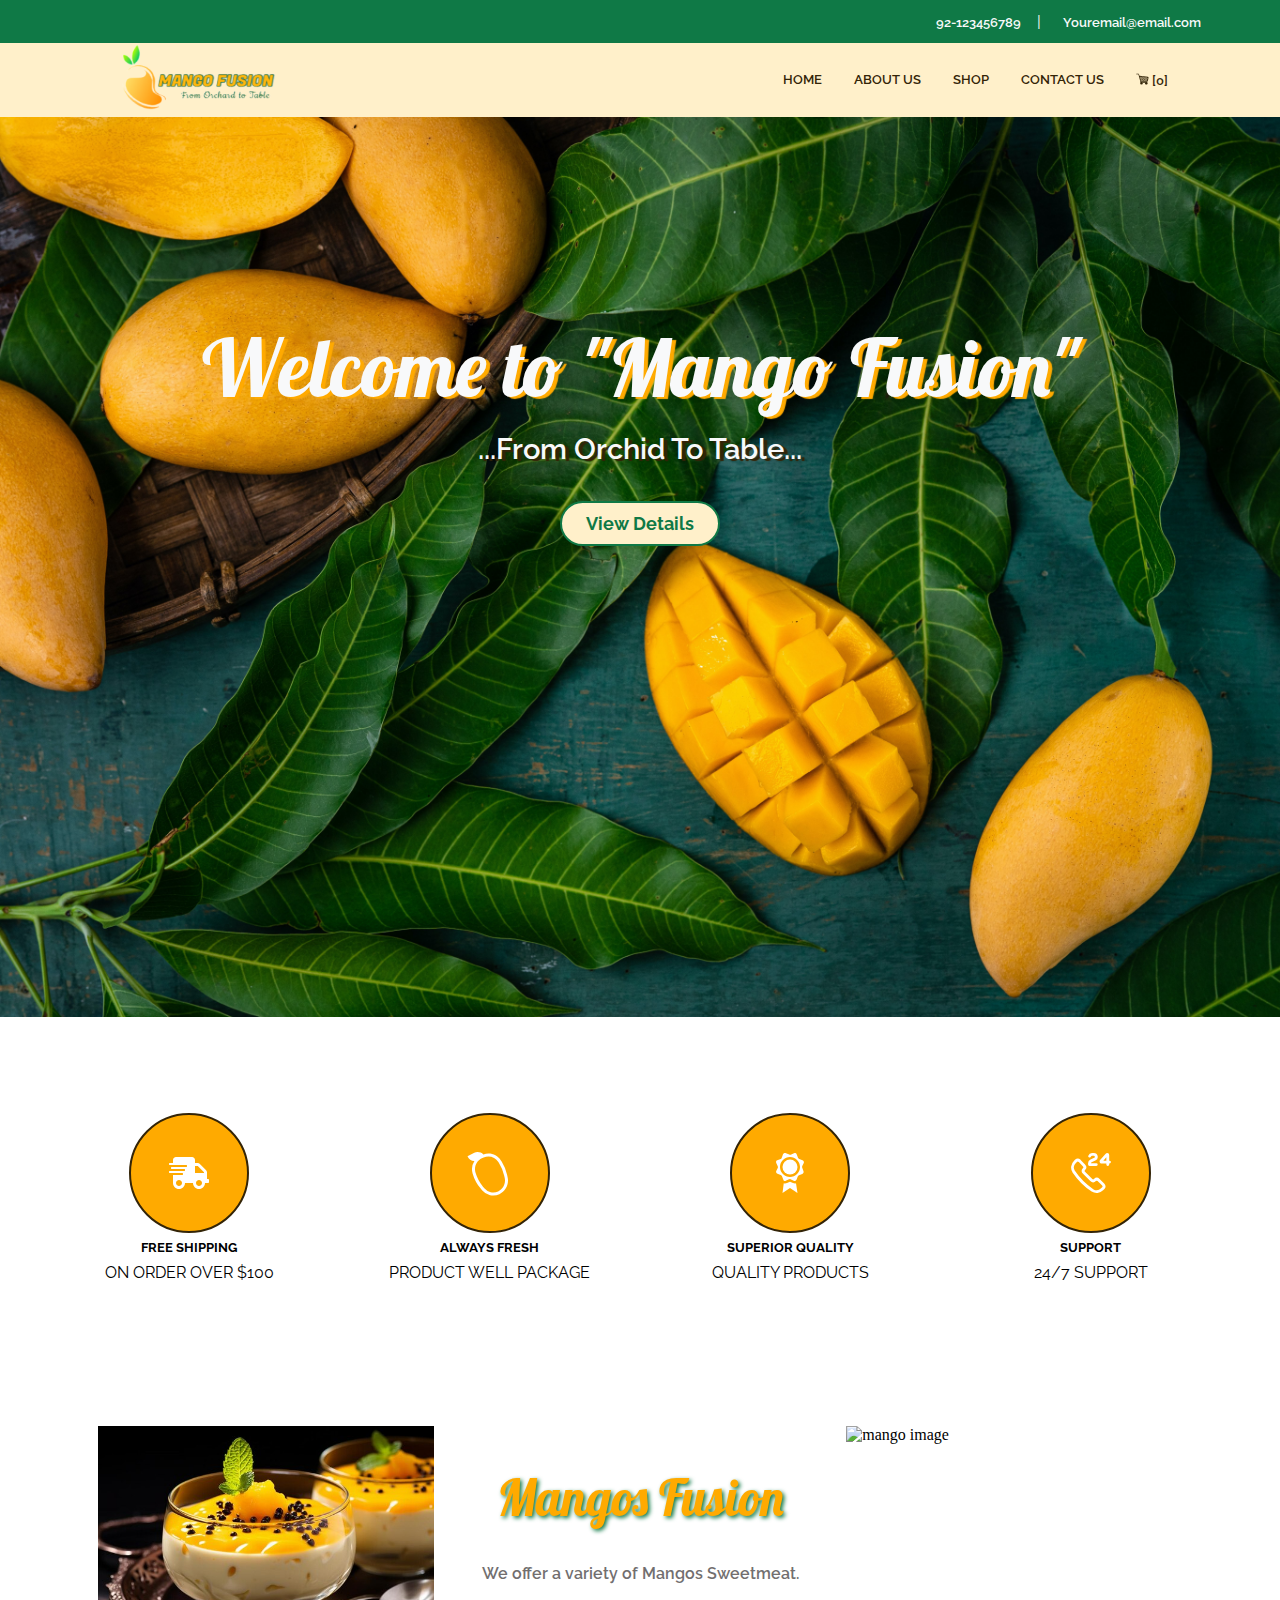
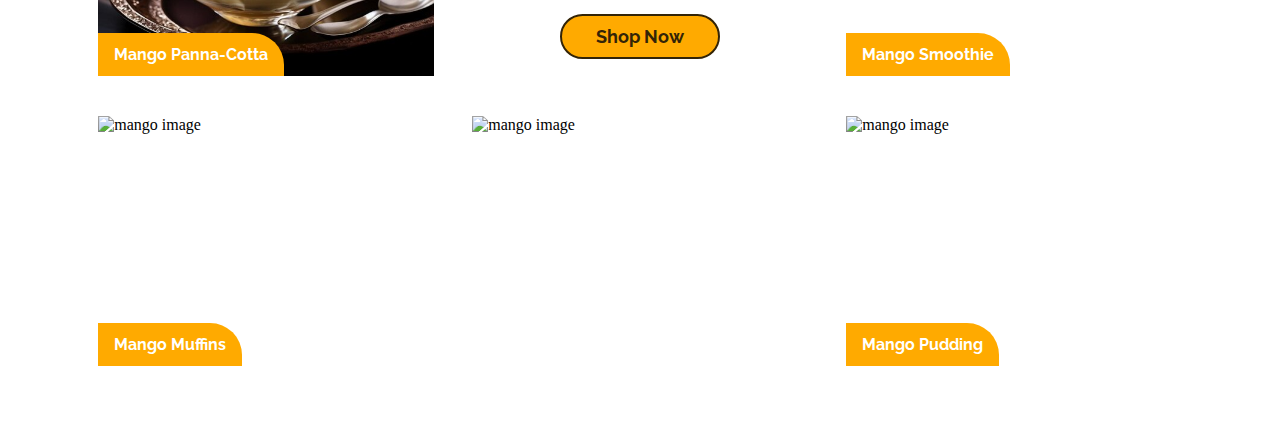
==== index.html @ b15375eb "Add files via upload" ====
<!DOCTYPE html>
<html lang="en">
<head>
  <link
      crossorigin="anonymous"
      href="https://cdnjs.cloudflare.com/ajax/libs/font-awesome/6.6.0/css/all.min.css"
      integrity="sha512-Kc323vGBEqzTmouAECnVceyQqyqdsSiqLQISBL29aUW4U/M7pSPA/gEUZQqv1cwx4OnYxTxve5UMg5GT6L4JJg=="
      referrerpolicy="no-referrer"
      rel="stylesheet"
  />
  <link href="style.css" rel="stylesheet"/>
  <link rel="shortct icon" type="logo" href="/Assets/Image/logo.png">
  <meta charset="UTF-8"/>
  <meta content="width=device-width, initial-scale=1.0" name="viewport"/>
  <title>MangoFusion</title>
</head>
<body>
<header class="topbar">
  <div class="container flex justify-between item-center">
    <div class="icon">
      <a href="#"><i class="fa-brands fa-square-facebook fa-xl" style="color: #f8f9fa"></i></a>
      <a href="#"><i class="fa-brands fa-square-instagram fa-xl" style="color: #f8f9fa"></i></a>
      <a href="#"><i class="fa-brands fa-linkedin fa-xl" style="color: #f8f9fa"></i></a>
      <a href="#"><i class="fa-brands fa-square-x-twitter fa-xl" style="color: #f8f9fa"></i></a>
    </div>
    <div class="auth flex item center">
      <div>
        <i class="fa-solid fa-phone" style="color: #f8f9fa"></i>
        <a href="#">92-123456789</a>
      </div>
      <span class="divider">|</span>
      <div>
        <i class="fa-solid fa-paper-plane" style="color: #f8f9fa"></i>
        <a href="#">Youremail@email.com</a>
      </div>
    </div>
  </div>
</header>
<nav class="navbar flex justify-between item-center">
  <div class="logo"><img height="70px" src="/Assets/Image/logo (2).png" width="200px"/></div>
  <div class="flex position-relative">
    <a class="link" href="#">HOME</a>
    <a class="link" href="#">ABOUT US</a>
    <a class="link shop-link" href="#">SHOP</a>
    <div class="dropdown">
      <ul class="dropdown-items">
        <li><a class="link" href="#">Wishlist</a></li>
        <li><a class="link" href="#">Cart</a></li>
        <li><a class="link" href="#">Single Product</a></li>
        <li><a class="link" href="#">Checkout</a></li>
      </ul>
    </div>
    <a class="link" href="#">CONTACT US</a>
    <a class="link pr-0" href="#">
      <svg height="1em" viewBox="0 0 32 32" width="1em" xmlns="http://www.w3.org/2000/svg">
        <path
            d="M29.02 11.754L8.416 9.474L7.16 4.715a.76.76 0 0 0-.727-.558H3.34a1.21 1.21 0 0 0-.963-.49a1.24 1.24 0 1 0 0 2.483c.4 0 .738-.2.965-.492h2.512l5.23 19.8a3.28 3.28 0 0 0-.89 2.242a3.29 3.29 0 0 0 3.292 3.293a3.296 3.296 0 0 0 3.297-3.293a3.2 3.2 0 0 0-.093-.743h5.533a3.3 3.3 0 0 0-.092.743c0 1.82 1.476 3.293 3.296 3.293S28.72 29.52 28.72 27.7a3.296 3.296 0 0 0-3.294-3.297c-.95 0-1.8.41-2.402 1.053h-7.136a3.28 3.28 0 0 0-2.402-1.053c-.38 0-.738.078-1.077.196l-.182-.686H26.81a2.5 2.5 0 0 0 2.39-1.96l1.575-7.798a2 2 0 0 0 .04-.414a1.995 1.995 0 0 0-1.795-1.988zm-3.592 16.24a.3.3 0 0 1-.297-.295c.003-.166.135-.298.298-.298s.295.132.297.297a.3.3 0 0 1-.297.294zm1.78-7.495l.948-.95l-.318 1.58zm-14.453-9.037L13.79 12.5l-1.29 1.29l-1.293-1.29l1.087-1.088zm4.498.498l.538.54l-1.29 1.29l-1.293-1.29l.688-.69l1.358.15zM9.63 14.076l.87-.868l1.29 1.292l-1.29 1.29l-.565-.563l-.304-1.152zm-.295-1.12l-.328-1.24l.785.785zM21.79 16.5l-1.29 1.29l-1.293-1.29l1.292-1.293zm-.583-2l1.292-1.292l1.29 1.292l-1.29 1.292zM18.5 15.79l-1.293-1.29l1.292-1.293l1.29 1.292zm-.71.71l-1.29 1.29l-1.292-1.29l1.292-1.293zm-3.29-.71l-1.293-1.29l1.292-1.293l1.29 1.292zm-.71.71l-1.29 1.29l-1.293-1.29l1.292-1.293zm-3.29.707l1.29 1.292l-.784.783l-.54-2.044l.033-.033zm.802 3.197l1.197-1.197l1.29 1.292l-1.29 1.29l-1.13-1.13zm1.906-1.905l1.29-1.293l1.293 1.292l-1.29 1.29l-1.292-1.29zm3.292.707l1.292 1.292l-1.292 1.29l-1.292-1.29zm.708-.708l1.292-1.293l1.29 1.292l-1.29 1.29zm3.29.707l1.293 1.292l-1.29 1.29l-1.292-1.292zm.71-.708l1.29-1.293l1.293 1.292l-1.29 1.29zm2-2l1.29-1.293l1.293 1.292l-1.29 1.29zm2-2l1.29-1.293L27.79 14.5l-1.29 1.292l-1.293-1.293zm-.71-.708l-1.155-1.156l2.082.23zM21.792 12.5l-1.29 1.292l-1.293-1.292l.29-.29l2.253.25zm-7.29-.71l-.152-.15l.273.03l-.12.12zm-4 .002l-.65-.65l1.17.13zm4 9.415l1.205 1.205h-2.41zm4 0l1.205 1.206h-2.412zm4 0l1.207 1.207h-2.414zm.707-.708l1.292-1.293l1.29 1.292l-1.29 1.29zm2-2l1.292-1.292l1.29 1.29l-1.29 1.293l-1.293-1.29zm3.292-.71l-1.292-1.29l1.29-1.292l.445.444l-.43 2.124l-.014.015zm.5-4.5l-.5.5l-.66-.657l1.017.112c.054.008.1.026.144.044zM13.488 27.993a.297.297 0 0 1 0-.593a.296.296 0 0 1 0 .591zm13.323-5.58h-1.517l1.207-1.207l.93.93c-.187.17-.423.29-.62.277"
            fill="currentColor"
        />
      </svg>
      [0]</a
    >
  </div>
</nav>
<div class="img-container">
  <div class="inner-container">
    <h1>Welcome to "Mango Fusion"</h1>
    <h2>...From Orchid To Table...</h2>
    <a class="btn" href="#">View Details</a>
  </div>
</div>
<div class="container">
  <div class="specialities">
    <div class="speciality">
      <div class="round">
        <svg height="32" viewBox="0 0 640 512" width="40" xmlns="http://www.w3.org/2000/svg">
          <path
              d="M624 352h-16V243.9c0-12.7-5.1-24.9-14.1-33.9L494 110.1c-9-9-21.2-14.1-33.9-14.1H416V48c0-26.5-21.5-48-48-48H112C85.5 0 64 21.5 64 48v48H8c-4.4 0-8 3.6-8 8v16c0 4.4 3.6 8 8 8h272c4.4 0 8 3.6 8 8v16c0 4.4-3.6 8-8 8H40c-4.4 0-8 3.6-8 8v16c0 4.4 3.6 8 8 8h208c4.4 0 8 3.6 8 8v16c0 4.4-3.6 8-8 8H8c-4.4 0-8 3.6-8 8v16c0 4.4 3.6 8 8 8h208c4.4 0 8 3.6 8 8v16c0 4.4-3.6 8-8 8H64v128c0 53 43 96 96 96s96-43 96-96h128c0 53 43 96 96 96s96-43 96-96h48c8.8 0 16-7.2 16-16v-32c0-8.8-7.2-16-16-16M160 464c-26.5 0-48-21.5-48-48s21.5-48 48-48s48 21.5 48 48s-21.5 48-48 48m320 0c-26.5 0-48-21.5-48-48s21.5-48 48-48s48 21.5 48 48s-21.5 48-48 48m80-208H416V144h44.1l99.9 99.9z"
              fill="white"
          />
        </svg>
      </div>
      <h5>FREE SHIPPING</h5>
      <p>ON ORDER OVER $100</p>
    </div>
    <div class="speciality">
      <div class="round">
        <svg height="48" viewBox="0 0 32 32" width="48" xmlns="http://www.w3.org/2000/svg">
          <path
              d="M1 4.788L5.535 2.49c1.786-.92 4.497-.516 6.064 1.12c4.308-1.602 9.18.026 11.666 3.996l.002.003l.494.777a28 28 0 0 1 3.66 8.964v.002l.348 1.579c.994 4.57-1.295 9.236-5.523 11.176A9.74 9.74 0 0 1 10.68 27.48l-.002-.003l-.883-1.064l-.001-.002a27.95 27.95 0 0 1-5.398-10.148v-.002A10.05 10.05 0 0 1 5.62 7.998C3.703 8.072 1.841 6.87 1 4.788m10.76.92l-1.17.533c-3.544 1.625-5.37 5.662-4.272 9.465a25.95 25.95 0 0 0 5.012 9.424l.003.003l.883 1.065l.001.001a7.74 7.74 0 0 0 9.193 2.09h.002c3.358-1.54 5.2-5.263 4.403-8.932v-.001l-.347-1.577v-.003a26 26 0 0 0-3.399-8.323l-.001-.002l-.497-.782c-2.085-3.333-6.266-4.587-9.811-2.962"
              fill="white"
          />
        </svg>
      </div>
      <h5>ALWAYS FRESH</h5>
      <p>PRODUCT WELL PACKAGE</p>
    </div>
    <div class="speciality">
      <div class="round">
        <svg height="40" viewBox="0 0 16 16" width="40" xmlns="http://www.w3.org/2000/svg">
          <path
              d="M10 12.2c-.3 0-.5-.1-.8-.2L8 11.5l-1.2.5c-.2.1-.5.2-.8.2c-.2 0-.3 0-.5-.1L5 16l3-2l3 2l-.6-3.9c-.1.1-.3.1-.4.1m2.9-6.3c-.1-.2-.1-.5 0-.7l.6-1.2c.2-.4 0-.9-.5-1.1l-1.3-.5c-.2-.1-.4-.3-.5-.5L10.7.6c-.1-.4-.4-.6-.7-.6c-.1 0-.3 0-.4.1L8.3.7H8c-.1 0-.2 0-.3-.1L6.4.1C6.3 0 6.1 0 6 0c-.3 0-.6.2-.8.5l-.5 1.4c0 .2-.2.4-.4.5l-1.4.5c-.4.1-.6.6-.4 1.1l.6 1.3c.1.2.1.5 0 .7l-.6 1.2c-.2.4 0 .9.5 1.1l1.3.5c.2.1.4.3.5.5l.5 1.3c.1.4.4.6.7.6c.1 0 .2 0 .3-.1l1.3-.6c.1 0 .2-.1.3-.1s.2 0 .3.1l1.3.6c.1.1.2.1.3.1c.3 0 .6-.2.8-.5l.5-1.3c.1-.2.3-.4.5-.5l1.3-.5c.4-.2.7-.7.5-1.1zM8 9.6c-2.2 0-4-1.8-4-4s1.8-4 4-4s4 1.8 4 4s-1.8 4-4 4"
              fill="white"
          />
          <path d="M11 5.6a3 3 0 1 1-6 0a3 3 0 0 1 6 0" fill="white"/>
        </svg>
      </div>
      <h5>SUPERIOR QUALITY</h5>
      <p>QUALITY PRODUCTS</p>
    </div>
    <div class="speciality">
      <div class="round">
        <svg height="40" viewBox="0 0 14 14" width="40" xmlns="http://www.w3.org/2000/svg">
          <path
              d="M7.506 13.065a2.7 2.7 0 0 0 3.37-.36l.38-.38a.91.91 0 0 0 0-1.28l-1.6-1.59a.9.9 0 0 0-1.27 0v0a.91.91 0 0 1-1.28 0l-2.55-2.55a.91.91 0 0 1 0-1.28v0a.9.9 0 0 0 0-1.27l-1.54-1.6a.91.91 0 0 0-1.28 0l-.38.38a2.7 2.7 0 0 0-.41 3.37a24.2 24.2 0 0 0 6.56 6.56m5.959-9.893h-2.748a.215.215 0 0 1-.215-.216v0a.22.22 0 0 1 .053-.142l1.96-2.24a.2.2 0 0 1 .154-.07v0c.112 0 .203.092.203.204v3.353M8.85 4.06H6.48v-.505a.89.89 0 0 1 .533-.814l1.32-.577a.866.866 0 0 0-.348-1.66h-.616a.89.89 0 0 0-.838.593"
              fill="none"
              stroke="white"
              stroke-linecap="round"
              stroke-linejoin="round"
          />
        </svg>
      </div>
      <h5>SUPPORT</h5>
      <p>24/7 SUPPORT</p>
    </div>
  </div>
  <div class="mangos">
    <div class="mango">
      <div class="mango-image-container">
        <img alt="mango image" class="mango-image" src="./Assets/Image/Mango Creamy-Panna-Cotta.jpg">
        <div class="mango-title">
          Mango Panna-Cotta
        </div>
      </div>
    </div>
    <div class="mango">
      <div class="mango-image-container text-center pt-4">
        <p class="text-yellow text-large">Mangos Fusion</p>
        <p class="tag-line">We offer a variety of Mangos Sweetmeat.</p>
        <button class="shop-now-button">
          Shop Now
        </button>
      </div>
    </div>
    <div class="mango">
      <div class="mango-image-container">
        <img alt="mango image" class="mango-image" src="./assets/Image/Mango Smoothie.jpg">
        <div class="mango-title">
          Mango Smoothie
        </div>
      </div>
    </div>
    <div class="mango">
      <div class="mango-image-container">
        <img alt="mango image" class="mango-image" src="./assets/Image/Mango Muffins.jpg">
        <div class="mango-title">
          Mango Muffins
        </div>
      </div>
    </div>
    <div class="mango">
      <div class="mango-image-container">
        <img alt="mango image" class="mango-image" src="./assets/Image/Mango Basket.png">
      </div>
    </div>
    <div class="mango">
      <div class="mango-image-container">
        <img alt="mango image" class="mango-image" src="./assets/Image/Mango Pudding.jpg">
        <div class="mango-title">
          Mango Pudding
        </div>
      </div>
    </div>
  </div>
</div>
</body>
</html>
---- style.css ----
/* Font */
@font-face {
    font-family: "Lobster-Regular";
    src: url(/Assets/Font/Lobster/Lobster-Regular.ttf);
  }
  @font-face {
    font-family: "Raleway-Italic-VariableFont_wght";
    src: url(/Assets/Font/Raleway/Raleway-Italic-VariableFont_wght.ttf);
  }
  @font-face {
    font-family: "Raleway-VariableFont_wght";
    src: url(/Assets/Font/Raleway/Raleway-VariableFont_wght.ttf);
  }
  /* Color */
  :root {
    --primary-color: #fff0ca;
    --secondary-color: #0f7946;
    --tertiary-color: #f8f9fa;
    --quaternary-color: #1a2526;
  }
  
  /* Reset */
  * {
    padding: 0;
    margin: 0;
    box-sizing: border-box;
  }
  
  .container {
    width: 100%;
    padding: 0 15px;
    margin: 0 auto;
  }
  
  /* Media Quieries */
  @media (min-width: 570px) {
    .container {
      max-width: 540px;
    }
  }
  @media (min-width: 768px) {
    .container {
      max-width: 720px;
    }
  }
  @media (min-width: 992px) {
    .container {
      max-width: 960px;
    }
  }
  @media (min-width: 1200px) {
    .container {
      max-width: 1152px;
    }
  }
  body {
    -webkit-font-smoothing: antialiased;
    overflow-x: hidden;
  }
  
  header.topbar {
    background-color: var(--secondary-color);
    color: #f8f9fa;
    font-family: "Raleway-VariableFont_wght";
    padding: 0.75rem 0;
  }
  
  header.topbar .auth .divider {
    padding: 0 1rem;
  }
  
  header.topbar .auth > div a {
    color: #f8f9fa;
    text-decoration: none;
    font-weight: 600;
    font-size: small;
    justify-content: space-between;
  }
  
  header.topbar .auth > div i {
    margin-right: 0.38rem;
  }
  
  header.topbar .icon a {
    margin-right: 0.5rem;
  }
  
  .flex {
    display: flex;
  }
  
  .justify-between {
    justify-content: space-between;
  }
  
  .item-center {
    align-items: center;
  }
  
  .pr-0 {
    padding-right: 0 !important;
  }
  
  .navbar {
    background-color: var(--primary-color);
    font-family: "Raleway-VariableFont_wght";
    font-weight: 600;
    padding: 0 7rem 0 5.7rem;
  }
  
  .navbar .link {
    color: #332407;
    text-decoration: none;
    padding: 0.5rem 1rem;
    font-size: small;
    transition: color 0.3s ease;
  }
  
  .link:hover {
    color: #ffaa00;
  }
  
  .logo img {
    object-fit: cover;
  }
  
  .position-relative {
    position: relative;
  }
  
  .dropdown {
    background-color: #f8f9fa;
    max-width: max-content;
    position: absolute;
    right: 150px;
    top: 30px;
    box-shadow: 0 0 10px rgba(0, 0, 0, 0.1254901961);
    display: none;
    list-style: none;
    padding: 0;
    margin: 0;
    z-index: 1000;
  }
  
  .shop-link:hover ~ .dropdown {
    display: block;
  }
  
  .dropdown-items {
    background-color: #f8f9fa;
    box-shadow: 0 0 10px rgba(0, 0, 0, 0.1254901961);
    border-radius: 5px;
    list-style: none;
  }
  
  .dropdown-items a {
    padding: 5px 10px;
    display: block;
    text-decoration: none;
    color: #333;
  }
  
  .dropdown-items a:hover {
    background-color: #0f7946;
    color: #f8f9fa;
  }
  
  .shop-link:focus ~ .dropdown {
    display: block;
  }
  
  .img-container {
    background-image: url("/Assets/Image/back ground.jpg");
    min-height: 100vh;
    background-size: cover;
    background-position: center;
    background-repeat: no-repeat;
    position: relative;
  }
  
  .inner-container {
    text-align: center;
    position: absolute;
    width: 100%;
    color: #f8f9fa;
    height: auto;
    margin-top: 200px;
  }
  
  h1 {
    font-family: "Lobster-Regular";
    font-size: 5rem;
    font-weight: 400;
    text-shadow: 4px 2px 1px #ffaa00;
  }
  
  h2 {
    margin: top -17px;
    font-family: "Raleway-VariableFont_wght";
    font-size: 1.8em;
    text-align: center;
    font-weight: 600;
    line-height: 4rem;
    text-shadow: 4px 2px 1px #332407;
  }
  
  .btn {
    margin-top: 20px;
    font-size: 1.3em;
    font-family: "Raleway-VariableFont_wght";
    border-radius: 50px;
    border: 2px solid #0f7946;
    display: block;
    margin: 20px auto;
    align-items: center;
    background-color: var(--primary-color);
    color: #0f7946;
    width: 160px;
    padding: 10px 20px;
    text-align: center;
    font-family: "Raleway-VariableFont_wght";
    font-size: 1.1em;
    outline: none;
    font-weight: bold;
    text-decoration: none;
    transition: background-color 0.3s ease;
  }
  
  .btn:hover {
    background-color: #ffaa00;
    border: 2px solid #332407;
    color: #332407;
    transition: background-color 0.3s ease-in, color 0.3s ease-in;
  }
  
  .specialities {
    font-family: "Raleway-VariableFont_wght";
    display: flex;
    justify-content: space-between;
    align-items: center;
    margin:0 0 0 0 ;
    padding: 6rem 0 4rem 0;
    gap: 3rem;
    flex-wrap: wrap;
  }
  
  .round {
    width: 120px;
    height: 120px;
    border: 2px solid #332407;
    border-radius: 50%;
    background-color: #ffaa00;
    display: flex;
    justify-content: center;
    align-items: center;
  }
  
  .round:hover {
    background-color: #0f7946;
    border: 2px solid #332407;
    transition: background-color 0.3s ease;
  }
  
  .speciality {
    justify-content: center;
    display: flex;
    flex-direction: column;
    align-items: center;
    width: 220px;
  }
  
  h5 {
    line-height: 30px;
  }
  
  .text-yellow {
    color: #ffaa00;
  }
  
  .pt-4 {
    padding-top: 2rem;
  }
  
  .text-center {
    text-align: center;
  }
  
  .mangos {
    display: flex;
    margin-top: 5rem;
    margin-bottom: 5rem;
    flex-wrap: wrap;
    row-gap: 2.5rem;
  }

  .mangos .mango {
    flex: 0 0 auto;
    width: 33.33333333%;
    padding: 0 1.2rem;
  }

  @media screen and (max-width: 992px) {
    .mangos .mango {
      width: 50%;
    }
  }

  @media screen and (max-width: 576px) {
    .mangos .mango {
      width: 100%;
      padding: 0;
    }
  }

  .mangos .mango .mango-image-container {
    position: relative;
    height: 250px;
  }

  .mangos .mango .mango-image-container .text-large {
    font-family:"Lobster-Regular";
    font-size: 50px;
    text-shadow: 2px 2px 4px #0f7946;
    line-height: 80px;
    font-weight: 500;
  }

  .mangos .mango .mango-image-container .tag-line {
    font-family: "Raleway-VariableFont_wght";
    font-size: 1em;
    font-weight:600;
    line-height: 40px;
    color: #726f6f;
    margin-top: 1rem;
    margin-bottom: 1rem;
  }

  .mangos .mango .mango-image-container .shop-now-button {
    margin-top: 20px;
    font-size: 1.3em;
    font-family: "Raleway-VariableFont_wght";
    border-radius: 50px;
    border: 2px solid #332407;
    display: block;
    margin: 20px auto;
    align-items: center;
    background-color:#ffaa00;
    color: #332407;
    width: 160px;
    padding: 10px 20px;
    text-align: center;
    font-family: "Raleway-VariableFont_wght";
    font-size: 1.1em;
    outline: none;
    font-weight: bold;
    text-decoration: none;
    transition: background-color 0.3s ease;
  }

  .mangos .mango .mango-image-container .shop-now-button:hover {
    background-color:#0f7946;
    border: 2px solid #ffaa00;
    color: #ffaa00;
    transition: background-color 0.3s ease-in, color 0.3s ease-in;
  }

  .mangos .mango .mango-image-container .mango-image {
    width: 100%;
    height: 100%;
    object-fit: cover;
  }

  .mangos .mango .mango-image-container .mango-title {
    position: absolute;
    bottom: 0;
    left: 0;
    padding: 0.75rem 1rem;
    background-color: #ffaa00;
    color: #fff;
    text-align: center;
    font-size: 1em;
    font-family: "Raleway-VariableFont_wght";
    border-radius: 0 2rem 0 0 ;
    font-weight: bold;
  }

  .mangos .mango .mango-image-container .mango-title:hover {
    background-color: #0f7946;
    color: #fff;
    transition: background-color 0.3s ease;
  }
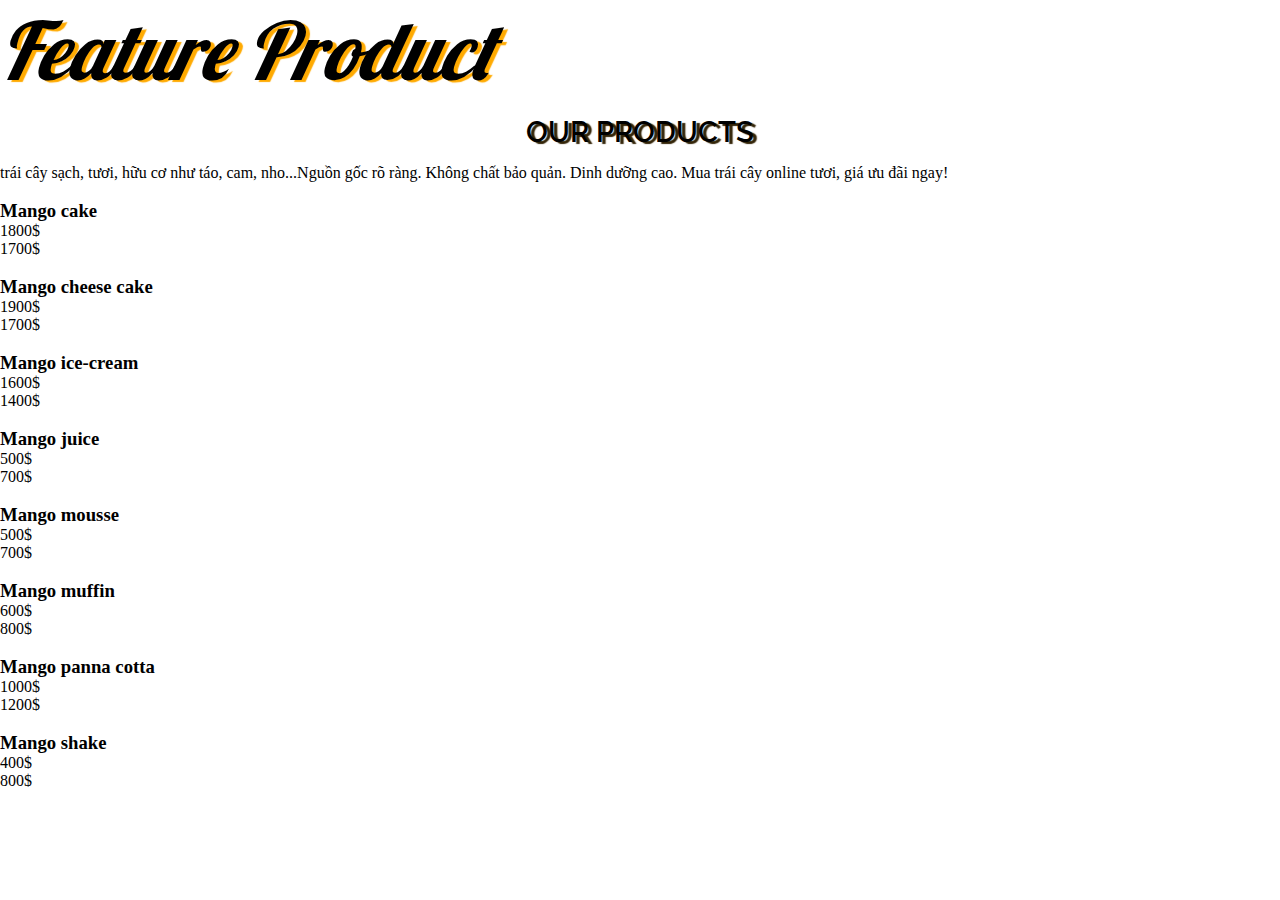
==== commit 6d83a1ec: "Add files via upload" ====
--- a/index.html
+++ b/index.html
@@ -1,177 +1,99 @@
 <!DOCTYPE html>
 <html lang="en">
 <head>
-  <link
-      crossorigin="anonymous"
-      href="https://cdnjs.cloudflare.com/ajax/libs/font-awesome/6.6.0/css/all.min.css"
-      integrity="sha512-Kc323vGBEqzTmouAECnVceyQqyqdsSiqLQISBL29aUW4U/M7pSPA/gEUZQqv1cwx4OnYxTxve5UMg5GT6L4JJg=="
-      referrerpolicy="no-referrer"
-      rel="stylesheet"
-  />
-  <link href="style.css" rel="stylesheet"/>
-  <link rel="shortct icon" type="logo" href="/Assets/Image/logo.png">
-  <meta charset="UTF-8"/>
-  <meta content="width=device-width, initial-scale=1.0" name="viewport"/>
-  <title>MangoFusion</title>
+    <meta charset="UTF-8">
+    <meta name="viewport" content="width=device-width, initial-scale=1.0">
+    <title>Document</title>
+    <link rel="stylesheet" href="style.css">
+    <link href='https://fonts.googleapis.com/css?family=Lobster' rel='stylesheet'>
 </head>
 <body>
-<header class="topbar">
-  <div class="container flex justify-between item-center">
-    <div class="icon">
-      <a href="#"><i class="fa-brands fa-square-facebook fa-xl" style="color: #f8f9fa"></i></a>
-      <a href="#"><i class="fa-brands fa-square-instagram fa-xl" style="color: #f8f9fa"></i></a>
-      <a href="#"><i class="fa-brands fa-linkedin fa-xl" style="color: #f8f9fa"></i></a>
-      <a href="#"><i class="fa-brands fa-square-x-twitter fa-xl" style="color: #f8f9fa"></i></a>
+    <div class="pro">
+        <h1 class="product"><i>Feature Product</i></h1>
     </div>
-    <div class="auth flex item center">
-      <div>
-        <i class="fa-solid fa-phone" style="color: #f8f9fa"></i>
-        <a href="#">92-123456789</a>
-      </div>
-      <span class="divider">|</span>
-      <div>
-        <i class="fa-solid fa-paper-plane" style="color: #f8f9fa"></i>
-        <a href="#">Youremail@email.com</a>
-      </div>
+    <div class="pro2">
+        <h2 class="product2">OUR PRODUCTS</h2>
+    </div> 
+    <div class="para">
+        <p class="paragraph">trái cây sạch, tươi, hữu cơ như táo, cam, nho...Nguồn gốc rõ ràng. Không chất bảo quản. Dinh dưỡng cao. Mua trái cây online tươi, giá ưu đãi ngay!</p>
     </div>
-  </div>
-</header>
-<nav class="navbar flex justify-between item-center">
-  <div class="logo"><img height="70px" src="/Assets/Image/logo (2).png" width="200px"/></div>
-  <div class="flex position-relative">
-    <a class="link" href="#">HOME</a>
-    <a class="link" href="#">ABOUT US</a>
-    <a class="link shop-link" href="#">SHOP</a>
-    <div class="dropdown">
-      <ul class="dropdown-items">
-        <li><a class="link" href="#">Wishlist</a></li>
-        <li><a class="link" href="#">Cart</a></li>
-        <li><a class="link" href="#">Single Product</a></li>
-        <li><a class="link" href="#">Checkout</a></li>
-      </ul>
+    <div class="multiple">
+        <!-- box.1 -->
+        <div class="one">
+       <div class="img1"><img src="MANGO CAKE.png" alt=""></div>
+        <div class="price">
+            <h3 class="name">Mango cake</h3>
+            <p class="cut">1800$</p>
+            <p class="real">1700$</p>
+        </div>
+        </div>
+        <!-- box2 -->
+        <div class="two">
+            <div class="img2"><img src="MANGO CHEESE-CAKE.png" alt=""></div>
+             <div class="price2">
+                 <h3 class="name2">Mango cheese cake</h3>
+                 <p class="cut2">1900$</p>
+                 <p class="real2">1700$</p>
+             </div>
+             </div>
+             <!-- box3 -->
+             <div class="three">
+                <div class="img3"><img src="MANGO ICE-CREME.png" alt=""></div>
+                 <div class="price3">
+                     <h3 class="name3">Mango ice-cream</h3>
+                     <p class="cut3">1600$</p>
+                     <p class="real3">1400$</p>
+                 </div>
+                 </div>
+                <!-- box4 -->
+                <div class="four">
+                    <div class="img4"><img src="MANGO JUICE.png" alt=""></div>
+                     <div class="price4">
+                         <h3 class="name4">Mango juice</h3>
+                         <p class="cut4">500$</p>
+                         <p class="real4">700$</p>
+                     </div>
+                     </div>
     </div>
-    <a class="link" href="#">CONTACT US</a>
-    <a class="link pr-0" href="#">
-      <svg height="1em" viewBox="0 0 32 32" width="1em" xmlns="http://www.w3.org/2000/svg">
-        <path
-            d="M29.02 11.754L8.416 9.474L7.16 4.715a.76.76 0 0 0-.727-.558H3.34a1.21 1.21 0 0 0-.963-.49a1.24 1.24 0 1 0 0 2.483c.4 0 .738-.2.965-.492h2.512l5.23 19.8a3.28 3.28 0 0 0-.89 2.242a3.29 3.29 0 0 0 3.292 3.293a3.296 3.296 0 0 0 3.297-3.293a3.2 3.2 0 0 0-.093-.743h5.533a3.3 3.3 0 0 0-.092.743c0 1.82 1.476 3.293 3.296 3.293S28.72 29.52 28.72 27.7a3.296 3.296 0 0 0-3.294-3.297c-.95 0-1.8.41-2.402 1.053h-7.136a3.28 3.28 0 0 0-2.402-1.053c-.38 0-.738.078-1.077.196l-.182-.686H26.81a2.5 2.5 0 0 0 2.39-1.96l1.575-7.798a2 2 0 0 0 .04-.414a1.995 1.995 0 0 0-1.795-1.988zm-3.592 16.24a.3.3 0 0 1-.297-.295c.003-.166.135-.298.298-.298s.295.132.297.297a.3.3 0 0 1-.297.294zm1.78-7.495l.948-.95l-.318 1.58zm-14.453-9.037L13.79 12.5l-1.29 1.29l-1.293-1.29l1.087-1.088zm4.498.498l.538.54l-1.29 1.29l-1.293-1.29l.688-.69l1.358.15zM9.63 14.076l.87-.868l1.29 1.292l-1.29 1.29l-.565-.563l-.304-1.152zm-.295-1.12l-.328-1.24l.785.785zM21.79 16.5l-1.29 1.29l-1.293-1.29l1.292-1.293zm-.583-2l1.292-1.292l1.29 1.292l-1.29 1.292zM18.5 15.79l-1.293-1.29l1.292-1.293l1.29 1.292zm-.71.71l-1.29 1.29l-1.292-1.29l1.292-1.293zm-3.29-.71l-1.293-1.29l1.292-1.293l1.29 1.292zm-.71.71l-1.29 1.29l-1.293-1.29l1.292-1.293zm-3.29.707l1.29 1.292l-.784.783l-.54-2.044l.033-.033zm.802 3.197l1.197-1.197l1.29 1.292l-1.29 1.29l-1.13-1.13zm1.906-1.905l1.29-1.293l1.293 1.292l-1.29 1.29l-1.292-1.29zm3.292.707l1.292 1.292l-1.292 1.29l-1.292-1.29zm.708-.708l1.292-1.293l1.29 1.292l-1.29 1.29zm3.29.707l1.293 1.292l-1.29 1.29l-1.292-1.292zm.71-.708l1.29-1.293l1.293 1.292l-1.29 1.29zm2-2l1.29-1.293l1.293 1.292l-1.29 1.29zm2-2l1.29-1.293L27.79 14.5l-1.29 1.292l-1.293-1.293zm-.71-.708l-1.155-1.156l2.082.23zM21.792 12.5l-1.29 1.292l-1.293-1.292l.29-.29l2.253.25zm-7.29-.71l-.152-.15l.273.03l-.12.12zm-4 .002l-.65-.65l1.17.13zm4 9.415l1.205 1.205h-2.41zm4 0l1.205 1.206h-2.412zm4 0l1.207 1.207h-2.414zm.707-.708l1.292-1.293l1.29 1.292l-1.29 1.29zm2-2l1.292-1.292l1.29 1.29l-1.29 1.293l-1.293-1.29zm3.292-.71l-1.292-1.29l1.29-1.292l.445.444l-.43 2.124l-.014.015zm.5-4.5l-.5.5l-.66-.657l1.017.112c.054.008.1.026.144.044zM13.488 27.993a.297.297 0 0 1 0-.593a.296.296 0 0 1 0 .591zm13.323-5.58h-1.517l1.207-1.207l.93.93c-.187.17-.423.29-.62.277"
-            fill="currentColor"
-        />
-      </svg>
-      [0]</a
-    >
-  </div>
-</nav>
-<div class="img-container">
-  <div class="inner-container">
-    <h1>Welcome to "Mango Fusion"</h1>
-    <h2>...From Orchid To Table...</h2>
-    <a class="btn" href="#">View Details</a>
-  </div>
-</div>
-<div class="container">
-  <div class="specialities">
-    <div class="speciality">
-      <div class="round">
-        <svg height="32" viewBox="0 0 640 512" width="40" xmlns="http://www.w3.org/2000/svg">
-          <path
-              d="M624 352h-16V243.9c0-12.7-5.1-24.9-14.1-33.9L494 110.1c-9-9-21.2-14.1-33.9-14.1H416V48c0-26.5-21.5-48-48-48H112C85.5 0 64 21.5 64 48v48H8c-4.4 0-8 3.6-8 8v16c0 4.4 3.6 8 8 8h272c4.4 0 8 3.6 8 8v16c0 4.4-3.6 8-8 8H40c-4.4 0-8 3.6-8 8v16c0 4.4 3.6 8 8 8h208c4.4 0 8 3.6 8 8v16c0 4.4-3.6 8-8 8H8c-4.4 0-8 3.6-8 8v16c0 4.4 3.6 8 8 8h208c4.4 0 8 3.6 8 8v16c0 4.4-3.6 8-8 8H64v128c0 53 43 96 96 96s96-43 96-96h128c0 53 43 96 96 96s96-43 96-96h48c8.8 0 16-7.2 16-16v-32c0-8.8-7.2-16-16-16M160 464c-26.5 0-48-21.5-48-48s21.5-48 48-48s48 21.5 48 48s-21.5 48-48 48m320 0c-26.5 0-48-21.5-48-48s21.5-48 48-48s48 21.5 48 48s-21.5 48-48 48m80-208H416V144h44.1l99.9 99.9z"
-              fill="white"
-          />
-        </svg>
-      </div>
-      <h5>FREE SHIPPING</h5>
-      <p>ON ORDER OVER $100</p>
-    </div>
-    <div class="speciality">
-      <div class="round">
-        <svg height="48" viewBox="0 0 32 32" width="48" xmlns="http://www.w3.org/2000/svg">
-          <path
-              d="M1 4.788L5.535 2.49c1.786-.92 4.497-.516 6.064 1.12c4.308-1.602 9.18.026 11.666 3.996l.002.003l.494.777a28 28 0 0 1 3.66 8.964v.002l.348 1.579c.994 4.57-1.295 9.236-5.523 11.176A9.74 9.74 0 0 1 10.68 27.48l-.002-.003l-.883-1.064l-.001-.002a27.95 27.95 0 0 1-5.398-10.148v-.002A10.05 10.05 0 0 1 5.62 7.998C3.703 8.072 1.841 6.87 1 4.788m10.76.92l-1.17.533c-3.544 1.625-5.37 5.662-4.272 9.465a25.95 25.95 0 0 0 5.012 9.424l.003.003l.883 1.065l.001.001a7.74 7.74 0 0 0 9.193 2.09h.002c3.358-1.54 5.2-5.263 4.403-8.932v-.001l-.347-1.577v-.003a26 26 0 0 0-3.399-8.323l-.001-.002l-.497-.782c-2.085-3.333-6.266-4.587-9.811-2.962"
-              fill="white"
-          />
-        </svg>
-      </div>
-      <h5>ALWAYS FRESH</h5>
-      <p>PRODUCT WELL PACKAGE</p>
-    </div>
-    <div class="speciality">
-      <div class="round">
-        <svg height="40" viewBox="0 0 16 16" width="40" xmlns="http://www.w3.org/2000/svg">
-          <path
-              d="M10 12.2c-.3 0-.5-.1-.8-.2L8 11.5l-1.2.5c-.2.1-.5.2-.8.2c-.2 0-.3 0-.5-.1L5 16l3-2l3 2l-.6-3.9c-.1.1-.3.1-.4.1m2.9-6.3c-.1-.2-.1-.5 0-.7l.6-1.2c.2-.4 0-.9-.5-1.1l-1.3-.5c-.2-.1-.4-.3-.5-.5L10.7.6c-.1-.4-.4-.6-.7-.6c-.1 0-.3 0-.4.1L8.3.7H8c-.1 0-.2 0-.3-.1L6.4.1C6.3 0 6.1 0 6 0c-.3 0-.6.2-.8.5l-.5 1.4c0 .2-.2.4-.4.5l-1.4.5c-.4.1-.6.6-.4 1.1l.6 1.3c.1.2.1.5 0 .7l-.6 1.2c-.2.4 0 .9.5 1.1l1.3.5c.2.1.4.3.5.5l.5 1.3c.1.4.4.6.7.6c.1 0 .2 0 .3-.1l1.3-.6c.1 0 .2-.1.3-.1s.2 0 .3.1l1.3.6c.1.1.2.1.3.1c.3 0 .6-.2.8-.5l.5-1.3c.1-.2.3-.4.5-.5l1.3-.5c.4-.2.7-.7.5-1.1zM8 9.6c-2.2 0-4-1.8-4-4s1.8-4 4-4s4 1.8 4 4s-1.8 4-4 4"
-              fill="white"
-          />
-          <path d="M11 5.6a3 3 0 1 1-6 0a3 3 0 0 1 6 0" fill="white"/>
-        </svg>
-      </div>
-      <h5>SUPERIOR QUALITY</h5>
-      <p>QUALITY PRODUCTS</p>
-    </div>
-    <div class="speciality">
-      <div class="round">
-        <svg height="40" viewBox="0 0 14 14" width="40" xmlns="http://www.w3.org/2000/svg">
-          <path
-              d="M7.506 13.065a2.7 2.7 0 0 0 3.37-.36l.38-.38a.91.91 0 0 0 0-1.28l-1.6-1.59a.9.9 0 0 0-1.27 0v0a.91.91 0 0 1-1.28 0l-2.55-2.55a.91.91 0 0 1 0-1.28v0a.9.9 0 0 0 0-1.27l-1.54-1.6a.91.91 0 0 0-1.28 0l-.38.38a2.7 2.7 0 0 0-.41 3.37a24.2 24.2 0 0 0 6.56 6.56m5.959-9.893h-2.748a.215.215 0 0 1-.215-.216v0a.22.22 0 0 1 .053-.142l1.96-2.24a.2.2 0 0 1 .154-.07v0c.112 0 .203.092.203.204v3.353M8.85 4.06H6.48v-.505a.89.89 0 0 1 .533-.814l1.32-.577a.866.866 0 0 0-.348-1.66h-.616a.89.89 0 0 0-.838.593"
-              fill="none"
-              stroke="white"
-              stroke-linecap="round"
-              stroke-linejoin="round"
-          />
-        </svg>
-      </div>
-      <h5>SUPPORT</h5>
-      <p>24/7 SUPPORT</p>
-    </div>
-  </div>
-  <div class="mangos">
-    <div class="mango">
-      <div class="mango-image-container">
-        <img alt="mango image" class="mango-image" src="./Assets/Image/Mango Creamy-Panna-Cotta.jpg">
-        <div class="mango-title">
-          Mango Panna-Cotta
-        </div>
-      </div>
-    </div>
-    <div class="mango">
-      <div class="mango-image-container text-center pt-4">
-        <p class="text-yellow text-large">Mangos Fusion</p>
-        <p class="tag-line">We offer a variety of Mangos Sweetmeat.</p>
-        <button class="shop-now-button">
-          Shop Now
-        </button>
-      </div>
-    </div>
-    <div class="mango">
-      <div class="mango-image-container">
-        <img alt="mango image" class="mango-image" src="./assets/Image/Mango Smoothie.jpg">
-        <div class="mango-title">
-          Mango Smoothie
-        </div>
-      </div>
-    </div>
-    <div class="mango">
-      <div class="mango-image-container">
-        <img alt="mango image" class="mango-image" src="./assets/Image/Mango Muffins.jpg">
-        <div class="mango-title">
-          Mango Muffins
-        </div>
-      </div>
-    </div>
-    <div class="mango">
-      <div class="mango-image-container">
-        <img alt="mango image" class="mango-image" src="./assets/Image/Mango Basket.png">
-      </div>
-    </div>
-    <div class="mango">
-      <div class="mango-image-container">
-        <img alt="mango image" class="mango-image" src="./assets/Image/Mango Pudding.jpg">
-        <div class="mango-title">
-          Mango Pudding
-        </div>
-      </div>
-    </div>
-  </div>
-</div>
+
+    <div class="second">
+                  <!-- box5 -->
+          <div class="five">
+        <div class="img5"><img src="MANGO MOUSSE.png" alt=""></div>
+         <div class="price5">
+             <h3 class="name5">Mango mousse</h3>
+             <p class="cut5">500$</p>
+             <p class="real5">700$</p>
+         </div>
+         </div>
+                <!-- box6 -->
+                <div class="six">
+                    <div class="img6"><img src="MANGO MUFFIN.png" alt=""></div>
+                     <div class="price6">
+                         <h3 class="name6">Mango muffin</h3>
+                         <p class="cut6">600$</p>
+                         <p class="real6">800$</p>
+                     </div>
+                     </div>
+
+                <!-- box7 -->
+                <div class="seven">
+                    <div class="img7"><img src="MANGO PANNA COTTA.png" alt=""></div>
+                     <div class="price7">
+                         <h3 class="name7">Mango panna cotta</h3>
+                         <p class="cut7">1000$</p>
+                         <p class="real7">1200$</p>
+                     </div>
+                     </div>
+                <!-- box8 -->
+                <div class="eight">
+                    <div class="img8"><img src="MANGO SHAKE.png" alt=""></div>
+                     <div class="price8">
+                         <h3 class="name8">Mango shake</h3>
+                         <p class="cut8">400$</p>
+                         <p class="real8">800$</p>
+                     </div>
+                     </div>
+                    </div>
 </body>
 </html>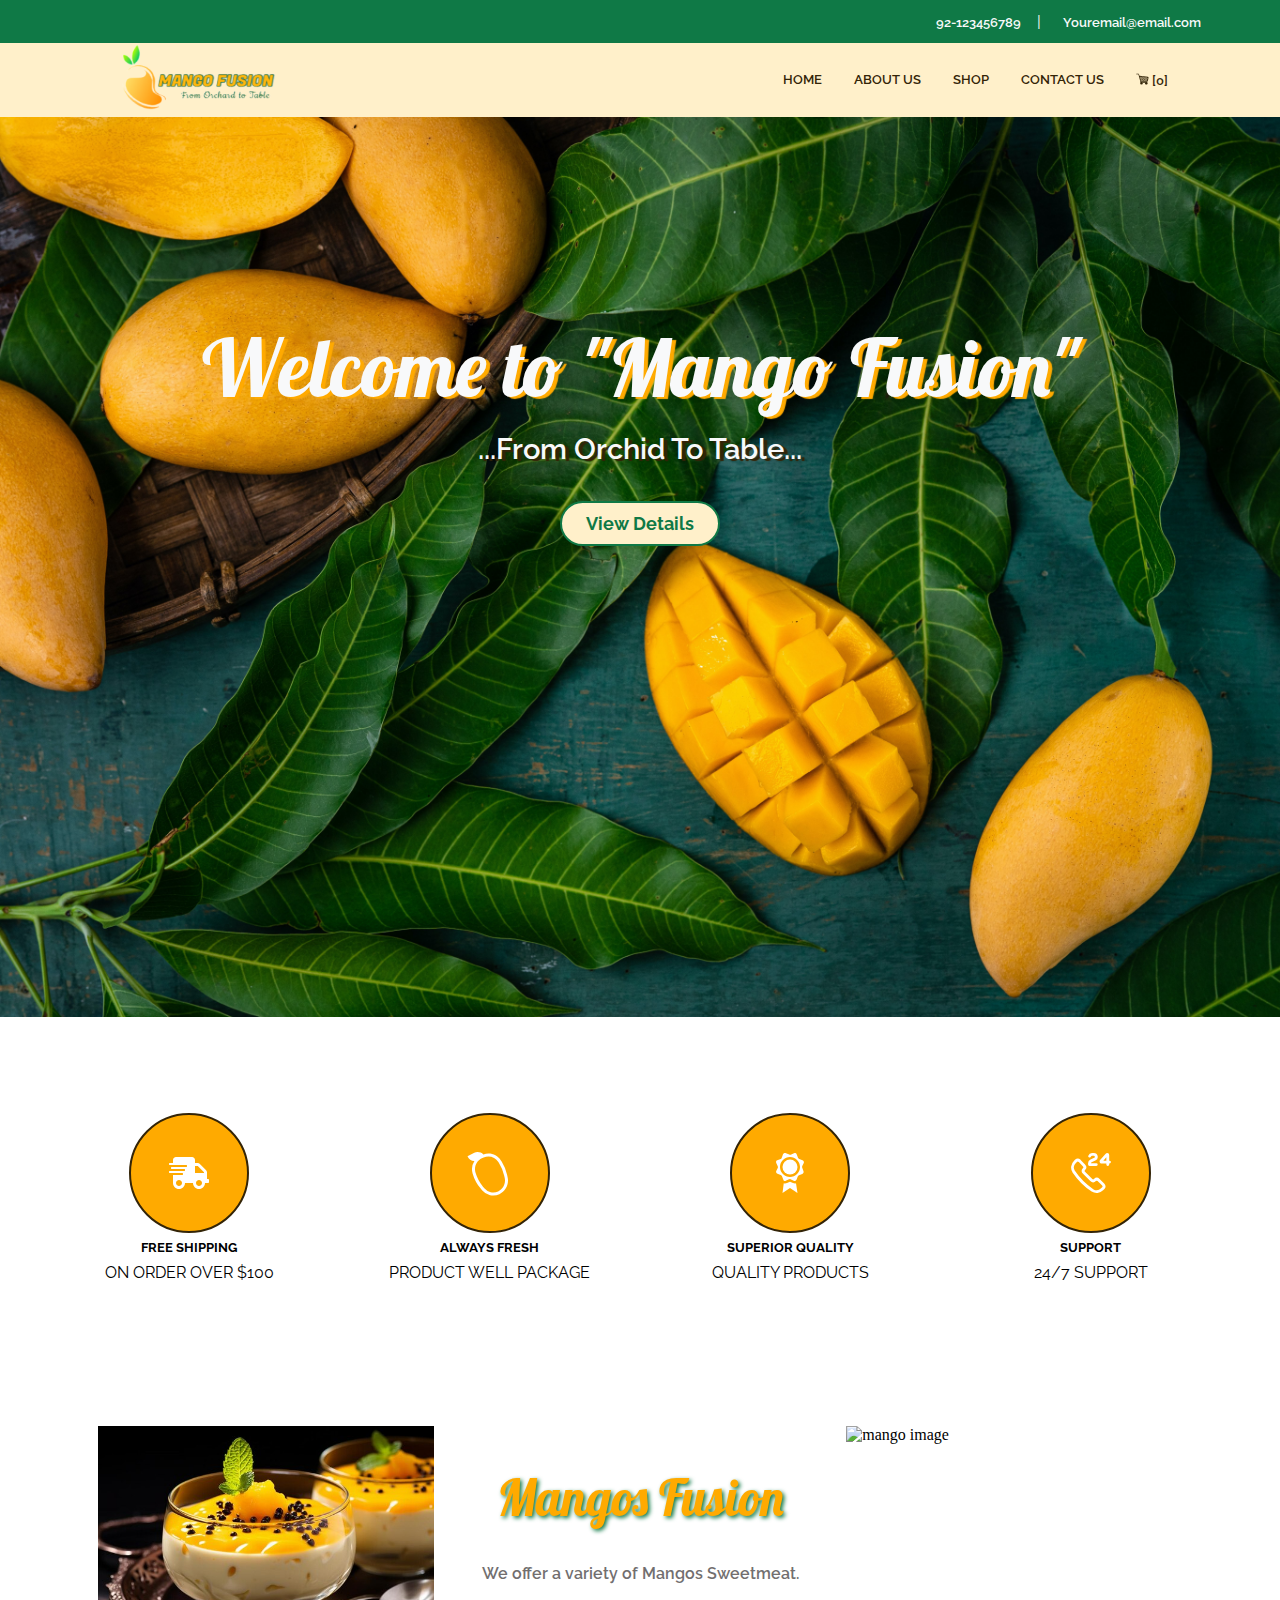
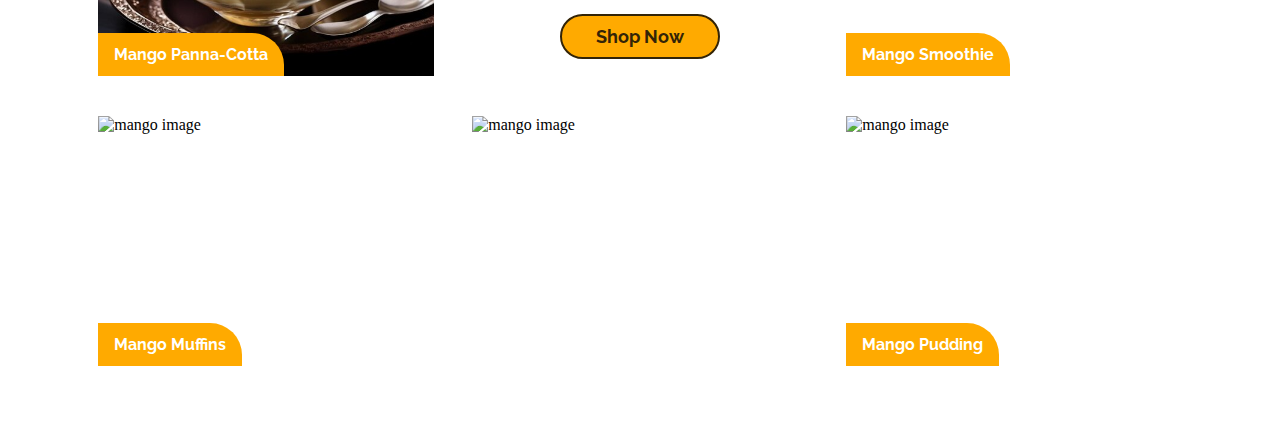
==== commit cd23db36: "again add" ====
--- a/index.html
+++ b/index.html
@@ -1,99 +1,177 @@
 <!DOCTYPE html>
 <html lang="en">
 <head>
-    <meta charset="UTF-8">
-    <meta name="viewport" content="width=device-width, initial-scale=1.0">
-    <title>Document</title>
-    <link rel="stylesheet" href="style.css">
-    <link href='https://fonts.googleapis.com/css?family=Lobster' rel='stylesheet'>
+  <link
+      crossorigin="anonymous"
+      href="https://cdnjs.cloudflare.com/ajax/libs/font-awesome/6.6.0/css/all.min.css"
+      integrity="sha512-Kc323vGBEqzTmouAECnVceyQqyqdsSiqLQISBL29aUW4U/M7pSPA/gEUZQqv1cwx4OnYxTxve5UMg5GT6L4JJg=="
+      referrerpolicy="no-referrer"
+      rel="stylesheet"
+  />
+  <link href="style.css" rel="stylesheet"/>
+  <link rel="shortct icon" type="logo" href="/Assets/Image/logo.png">
+  <meta charset="UTF-8"/>
+  <meta content="width=device-width, initial-scale=1.0" name="viewport"/>
+  <title>MangoFusion</title>
 </head>
 <body>
-    <div class="pro">
-        <h1 class="product"><i>Feature Product</i></h1>
+<header class="topbar">
+  <div class="container flex justify-between item-center">
+    <div class="icon">
+      <a href="#"><i class="fa-brands fa-square-facebook fa-xl" style="color: #f8f9fa"></i></a>
+      <a href="#"><i class="fa-brands fa-square-instagram fa-xl" style="color: #f8f9fa"></i></a>
+      <a href="#"><i class="fa-brands fa-linkedin fa-xl" style="color: #f8f9fa"></i></a>
+      <a href="#"><i class="fa-brands fa-square-x-twitter fa-xl" style="color: #f8f9fa"></i></a>
     </div>
-    <div class="pro2">
-        <h2 class="product2">OUR PRODUCTS</h2>
-    </div> 
-    <div class="para">
-        <p class="paragraph">trái cây sạch, tươi, hữu cơ như táo, cam, nho...Nguồn gốc rõ ràng. Không chất bảo quản. Dinh dưỡng cao. Mua trái cây online tươi, giá ưu đãi ngay!</p>
+    <div class="auth flex item center">
+      <div>
+        <i class="fa-solid fa-phone" style="color: #f8f9fa"></i>
+        <a href="#">92-123456789</a>
+      </div>
+      <span class="divider">|</span>
+      <div>
+        <i class="fa-solid fa-paper-plane" style="color: #f8f9fa"></i>
+        <a href="#">Youremail@email.com</a>
+      </div>
     </div>
-    <div class="multiple">
-        <!-- box.1 -->
-        <div class="one">
-       <div class="img1"><img src="MANGO CAKE.png" alt=""></div>
-        <div class="price">
-            <h3 class="name">Mango cake</h3>
-            <p class="cut">1800$</p>
-            <p class="real">1700$</p>
+  </div>
+</header>
+<nav class="navbar flex justify-between item-center">
+  <div class="logo"><img height="70px" src="/Assets/Image/logo (2).png" width="200px"/></div>
+  <div class="flex position-relative">
+    <a class="link" href="#">HOME</a>
+    <a class="link" href="#">ABOUT US</a>
+    <a class="link shop-link" href="#">SHOP</a>
+    <div class="dropdown">
+      <ul class="dropdown-items">
+        <li><a class="link" href="#">Wishlist</a></li>
+        <li><a class="link" href="#">Cart</a></li>
+        <li><a class="link" href="#">Single Product</a></li>
+        <li><a class="link" href="#">Checkout</a></li>
+      </ul>
+    </div>
+    <a class="link" href="#">CONTACT US</a>
+    <a class="link pr-0" href="#">
+      <svg height="1em" viewBox="0 0 32 32" width="1em" xmlns="http://www.w3.org/2000/svg">
+        <path
+            d="M29.02 11.754L8.416 9.474L7.16 4.715a.76.76 0 0 0-.727-.558H3.34a1.21 1.21 0 0 0-.963-.49a1.24 1.24 0 1 0 0 2.483c.4 0 .738-.2.965-.492h2.512l5.23 19.8a3.28 3.28 0 0 0-.89 2.242a3.29 3.29 0 0 0 3.292 3.293a3.296 3.296 0 0 0 3.297-3.293a3.2 3.2 0 0 0-.093-.743h5.533a3.3 3.3 0 0 0-.092.743c0 1.82 1.476 3.293 3.296 3.293S28.72 29.52 28.72 27.7a3.296 3.296 0 0 0-3.294-3.297c-.95 0-1.8.41-2.402 1.053h-7.136a3.28 3.28 0 0 0-2.402-1.053c-.38 0-.738.078-1.077.196l-.182-.686H26.81a2.5 2.5 0 0 0 2.39-1.96l1.575-7.798a2 2 0 0 0 .04-.414a1.995 1.995 0 0 0-1.795-1.988zm-3.592 16.24a.3.3 0 0 1-.297-.295c.003-.166.135-.298.298-.298s.295.132.297.297a.3.3 0 0 1-.297.294zm1.78-7.495l.948-.95l-.318 1.58zm-14.453-9.037L13.79 12.5l-1.29 1.29l-1.293-1.29l1.087-1.088zm4.498.498l.538.54l-1.29 1.29l-1.293-1.29l.688-.69l1.358.15zM9.63 14.076l.87-.868l1.29 1.292l-1.29 1.29l-.565-.563l-.304-1.152zm-.295-1.12l-.328-1.24l.785.785zM21.79 16.5l-1.29 1.29l-1.293-1.29l1.292-1.293zm-.583-2l1.292-1.292l1.29 1.292l-1.29 1.292zM18.5 15.79l-1.293-1.29l1.292-1.293l1.29 1.292zm-.71.71l-1.29 1.29l-1.292-1.29l1.292-1.293zm-3.29-.71l-1.293-1.29l1.292-1.293l1.29 1.292zm-.71.71l-1.29 1.29l-1.293-1.29l1.292-1.293zm-3.29.707l1.29 1.292l-.784.783l-.54-2.044l.033-.033zm.802 3.197l1.197-1.197l1.29 1.292l-1.29 1.29l-1.13-1.13zm1.906-1.905l1.29-1.293l1.293 1.292l-1.29 1.29l-1.292-1.29zm3.292.707l1.292 1.292l-1.292 1.29l-1.292-1.29zm.708-.708l1.292-1.293l1.29 1.292l-1.29 1.29zm3.29.707l1.293 1.292l-1.29 1.29l-1.292-1.292zm.71-.708l1.29-1.293l1.293 1.292l-1.29 1.29zm2-2l1.29-1.293l1.293 1.292l-1.29 1.29zm2-2l1.29-1.293L27.79 14.5l-1.29 1.292l-1.293-1.293zm-.71-.708l-1.155-1.156l2.082.23zM21.792 12.5l-1.29 1.292l-1.293-1.292l.29-.29l2.253.25zm-7.29-.71l-.152-.15l.273.03l-.12.12zm-4 .002l-.65-.65l1.17.13zm4 9.415l1.205 1.205h-2.41zm4 0l1.205 1.206h-2.412zm4 0l1.207 1.207h-2.414zm.707-.708l1.292-1.293l1.29 1.292l-1.29 1.29zm2-2l1.292-1.292l1.29 1.29l-1.29 1.293l-1.293-1.29zm3.292-.71l-1.292-1.29l1.29-1.292l.445.444l-.43 2.124l-.014.015zm.5-4.5l-.5.5l-.66-.657l1.017.112c.054.008.1.026.144.044zM13.488 27.993a.297.297 0 0 1 0-.593a.296.296 0 0 1 0 .591zm13.323-5.58h-1.517l1.207-1.207l.93.93c-.187.17-.423.29-.62.277"
+            fill="currentColor"
+        />
+      </svg>
+      [0]</a
+    >
+  </div>
+</nav>
+<div class="img-container">
+  <div class="inner-container">
+    <h1>Welcome to "Mango Fusion"</h1>
+    <h2>...From Orchid To Table...</h2>
+    <a class="btn" href="#">View Details</a>
+  </div>
+</div>
+<div class="container">
+  <div class="specialities">
+    <div class="speciality">
+      <div class="round">
+        <svg height="32" viewBox="0 0 640 512" width="40" xmlns="http://www.w3.org/2000/svg">
+          <path
+              d="M624 352h-16V243.9c0-12.7-5.1-24.9-14.1-33.9L494 110.1c-9-9-21.2-14.1-33.9-14.1H416V48c0-26.5-21.5-48-48-48H112C85.5 0 64 21.5 64 48v48H8c-4.4 0-8 3.6-8 8v16c0 4.4 3.6 8 8 8h272c4.4 0 8 3.6 8 8v16c0 4.4-3.6 8-8 8H40c-4.4 0-8 3.6-8 8v16c0 4.4 3.6 8 8 8h208c4.4 0 8 3.6 8 8v16c0 4.4-3.6 8-8 8H8c-4.4 0-8 3.6-8 8v16c0 4.4 3.6 8 8 8h208c4.4 0 8 3.6 8 8v16c0 4.4-3.6 8-8 8H64v128c0 53 43 96 96 96s96-43 96-96h128c0 53 43 96 96 96s96-43 96-96h48c8.8 0 16-7.2 16-16v-32c0-8.8-7.2-16-16-16M160 464c-26.5 0-48-21.5-48-48s21.5-48 48-48s48 21.5 48 48s-21.5 48-48 48m320 0c-26.5 0-48-21.5-48-48s21.5-48 48-48s48 21.5 48 48s-21.5 48-48 48m80-208H416V144h44.1l99.9 99.9z"
+              fill="white"
+          />
+        </svg>
+      </div>
+      <h5>FREE SHIPPING</h5>
+      <p>ON ORDER OVER $100</p>
+    </div>
+    <div class="speciality">
+      <div class="round">
+        <svg height="48" viewBox="0 0 32 32" width="48" xmlns="http://www.w3.org/2000/svg">
+          <path
+              d="M1 4.788L5.535 2.49c1.786-.92 4.497-.516 6.064 1.12c4.308-1.602 9.18.026 11.666 3.996l.002.003l.494.777a28 28 0 0 1 3.66 8.964v.002l.348 1.579c.994 4.57-1.295 9.236-5.523 11.176A9.74 9.74 0 0 1 10.68 27.48l-.002-.003l-.883-1.064l-.001-.002a27.95 27.95 0 0 1-5.398-10.148v-.002A10.05 10.05 0 0 1 5.62 7.998C3.703 8.072 1.841 6.87 1 4.788m10.76.92l-1.17.533c-3.544 1.625-5.37 5.662-4.272 9.465a25.95 25.95 0 0 0 5.012 9.424l.003.003l.883 1.065l.001.001a7.74 7.74 0 0 0 9.193 2.09h.002c3.358-1.54 5.2-5.263 4.403-8.932v-.001l-.347-1.577v-.003a26 26 0 0 0-3.399-8.323l-.001-.002l-.497-.782c-2.085-3.333-6.266-4.587-9.811-2.962"
+              fill="white"
+          />
+        </svg>
+      </div>
+      <h5>ALWAYS FRESH</h5>
+      <p>PRODUCT WELL PACKAGE</p>
+    </div>
+    <div class="speciality">
+      <div class="round">
+        <svg height="40" viewBox="0 0 16 16" width="40" xmlns="http://www.w3.org/2000/svg">
+          <path
+              d="M10 12.2c-.3 0-.5-.1-.8-.2L8 11.5l-1.2.5c-.2.1-.5.2-.8.2c-.2 0-.3 0-.5-.1L5 16l3-2l3 2l-.6-3.9c-.1.1-.3.1-.4.1m2.9-6.3c-.1-.2-.1-.5 0-.7l.6-1.2c.2-.4 0-.9-.5-1.1l-1.3-.5c-.2-.1-.4-.3-.5-.5L10.7.6c-.1-.4-.4-.6-.7-.6c-.1 0-.3 0-.4.1L8.3.7H8c-.1 0-.2 0-.3-.1L6.4.1C6.3 0 6.1 0 6 0c-.3 0-.6.2-.8.5l-.5 1.4c0 .2-.2.4-.4.5l-1.4.5c-.4.1-.6.6-.4 1.1l.6 1.3c.1.2.1.5 0 .7l-.6 1.2c-.2.4 0 .9.5 1.1l1.3.5c.2.1.4.3.5.5l.5 1.3c.1.4.4.6.7.6c.1 0 .2 0 .3-.1l1.3-.6c.1 0 .2-.1.3-.1s.2 0 .3.1l1.3.6c.1.1.2.1.3.1c.3 0 .6-.2.8-.5l.5-1.3c.1-.2.3-.4.5-.5l1.3-.5c.4-.2.7-.7.5-1.1zM8 9.6c-2.2 0-4-1.8-4-4s1.8-4 4-4s4 1.8 4 4s-1.8 4-4 4"
+              fill="white"
+          />
+          <path d="M11 5.6a3 3 0 1 1-6 0a3 3 0 0 1 6 0" fill="white"/>
+        </svg>
+      </div>
+      <h5>SUPERIOR QUALITY</h5>
+      <p>QUALITY PRODUCTS</p>
+    </div>
+    <div class="speciality">
+      <div class="round">
+        <svg height="40" viewBox="0 0 14 14" width="40" xmlns="http://www.w3.org/2000/svg">
+          <path
+              d="M7.506 13.065a2.7 2.7 0 0 0 3.37-.36l.38-.38a.91.91 0 0 0 0-1.28l-1.6-1.59a.9.9 0 0 0-1.27 0v0a.91.91 0 0 1-1.28 0l-2.55-2.55a.91.91 0 0 1 0-1.28v0a.9.9 0 0 0 0-1.27l-1.54-1.6a.91.91 0 0 0-1.28 0l-.38.38a2.7 2.7 0 0 0-.41 3.37a24.2 24.2 0 0 0 6.56 6.56m5.959-9.893h-2.748a.215.215 0 0 1-.215-.216v0a.22.22 0 0 1 .053-.142l1.96-2.24a.2.2 0 0 1 .154-.07v0c.112 0 .203.092.203.204v3.353M8.85 4.06H6.48v-.505a.89.89 0 0 1 .533-.814l1.32-.577a.866.866 0 0 0-.348-1.66h-.616a.89.89 0 0 0-.838.593"
+              fill="none"
+              stroke="white"
+              stroke-linecap="round"
+              stroke-linejoin="round"
+          />
+        </svg>
+      </div>
+      <h5>SUPPORT</h5>
+      <p>24/7 SUPPORT</p>
+    </div>
+  </div>
+  <div class="mangos">
+    <div class="mango">
+      <div class="mango-image-container">
+        <img alt="mango image" class="mango-image" src="./Assets/Image/Mango Creamy-Panna-Cotta.jpg">
+        <div class="mango-title">
+          Mango Panna-Cotta
         </div>
+      </div>
+    </div>
+    <div class="mango">
+      <div class="mango-image-container text-center pt-4">
+        <p class="text-yellow text-large">Mangos Fusion</p>
+        <p class="tag-line">We offer a variety of Mangos Sweetmeat.</p>
+        <button class="shop-now-button">
+          Shop Now
+        </button>
+      </div>
+    </div>
+    <div class="mango">
+      <div class="mango-image-container">
+        <img alt="mango image" class="mango-image" src="./assets/Image/Mango Smoothie.jpg">
+        <div class="mango-title">
+          Mango Smoothie
         </div>
-        <!-- box2 -->
-        <div class="two">
-            <div class="img2"><img src="MANGO CHEESE-CAKE.png" alt=""></div>
-             <div class="price2">
-                 <h3 class="name2">Mango cheese cake</h3>
-                 <p class="cut2">1900$</p>
-                 <p class="real2">1700$</p>
-             </div>
-             </div>
-             <!-- box3 -->
-             <div class="three">
-                <div class="img3"><img src="MANGO ICE-CREME.png" alt=""></div>
-                 <div class="price3">
-                     <h3 class="name3">Mango ice-cream</h3>
-                     <p class="cut3">1600$</p>
-                     <p class="real3">1400$</p>
-                 </div>
-                 </div>
-                <!-- box4 -->
-                <div class="four">
-                    <div class="img4"><img src="MANGO JUICE.png" alt=""></div>
-                     <div class="price4">
-                         <h3 class="name4">Mango juice</h3>
-                         <p class="cut4">500$</p>
-                         <p class="real4">700$</p>
-                     </div>
-                     </div>
+      </div>
     </div>
-
-    <div class="second">
-                  <!-- box5 -->
-          <div class="five">
-        <div class="img5"><img src="MANGO MOUSSE.png" alt=""></div>
-         <div class="price5">
-             <h3 class="name5">Mango mousse</h3>
-             <p class="cut5">500$</p>
-             <p class="real5">700$</p>
-         </div>
-         </div>
-                <!-- box6 -->
-                <div class="six">
-                    <div class="img6"><img src="MANGO MUFFIN.png" alt=""></div>
-                     <div class="price6">
-                         <h3 class="name6">Mango muffin</h3>
-                         <p class="cut6">600$</p>
-                         <p class="real6">800$</p>
-                     </div>
-                     </div>
-
-                <!-- box7 -->
-                <div class="seven">
-                    <div class="img7"><img src="MANGO PANNA COTTA.png" alt=""></div>
-                     <div class="price7">
-                         <h3 class="name7">Mango panna cotta</h3>
-                         <p class="cut7">1000$</p>
-                         <p class="real7">1200$</p>
-                     </div>
-                     </div>
-                <!-- box8 -->
-                <div class="eight">
-                    <div class="img8"><img src="MANGO SHAKE.png" alt=""></div>
-                     <div class="price8">
-                         <h3 class="name8">Mango shake</h3>
-                         <p class="cut8">400$</p>
-                         <p class="real8">800$</p>
-                     </div>
-                     </div>
-                    </div>
+    <div class="mango">
+      <div class="mango-image-container">
+        <img alt="mango image" class="mango-image" src="./assets/Image/Mango Muffins.jpg">
+        <div class="mango-title">
+          Mango Muffins
+        </div>
+      </div>
+    </div>
+    <div class="mango">
+      <div class="mango-image-container">
+        <img alt="mango image" class="mango-image" src="./assets/Image/Mango Basket.png">
+      </div>
+    </div>
+    <div class="mango">
+      <div class="mango-image-container">
+        <img alt="mango image" class="mango-image" src="./assets/Image/Mango Pudding.jpg">
+        <div class="mango-title">
+          Mango Pudding
+        </div>
+      </div>
+    </div>
+  </div>
+</div>
 </body>
 </html>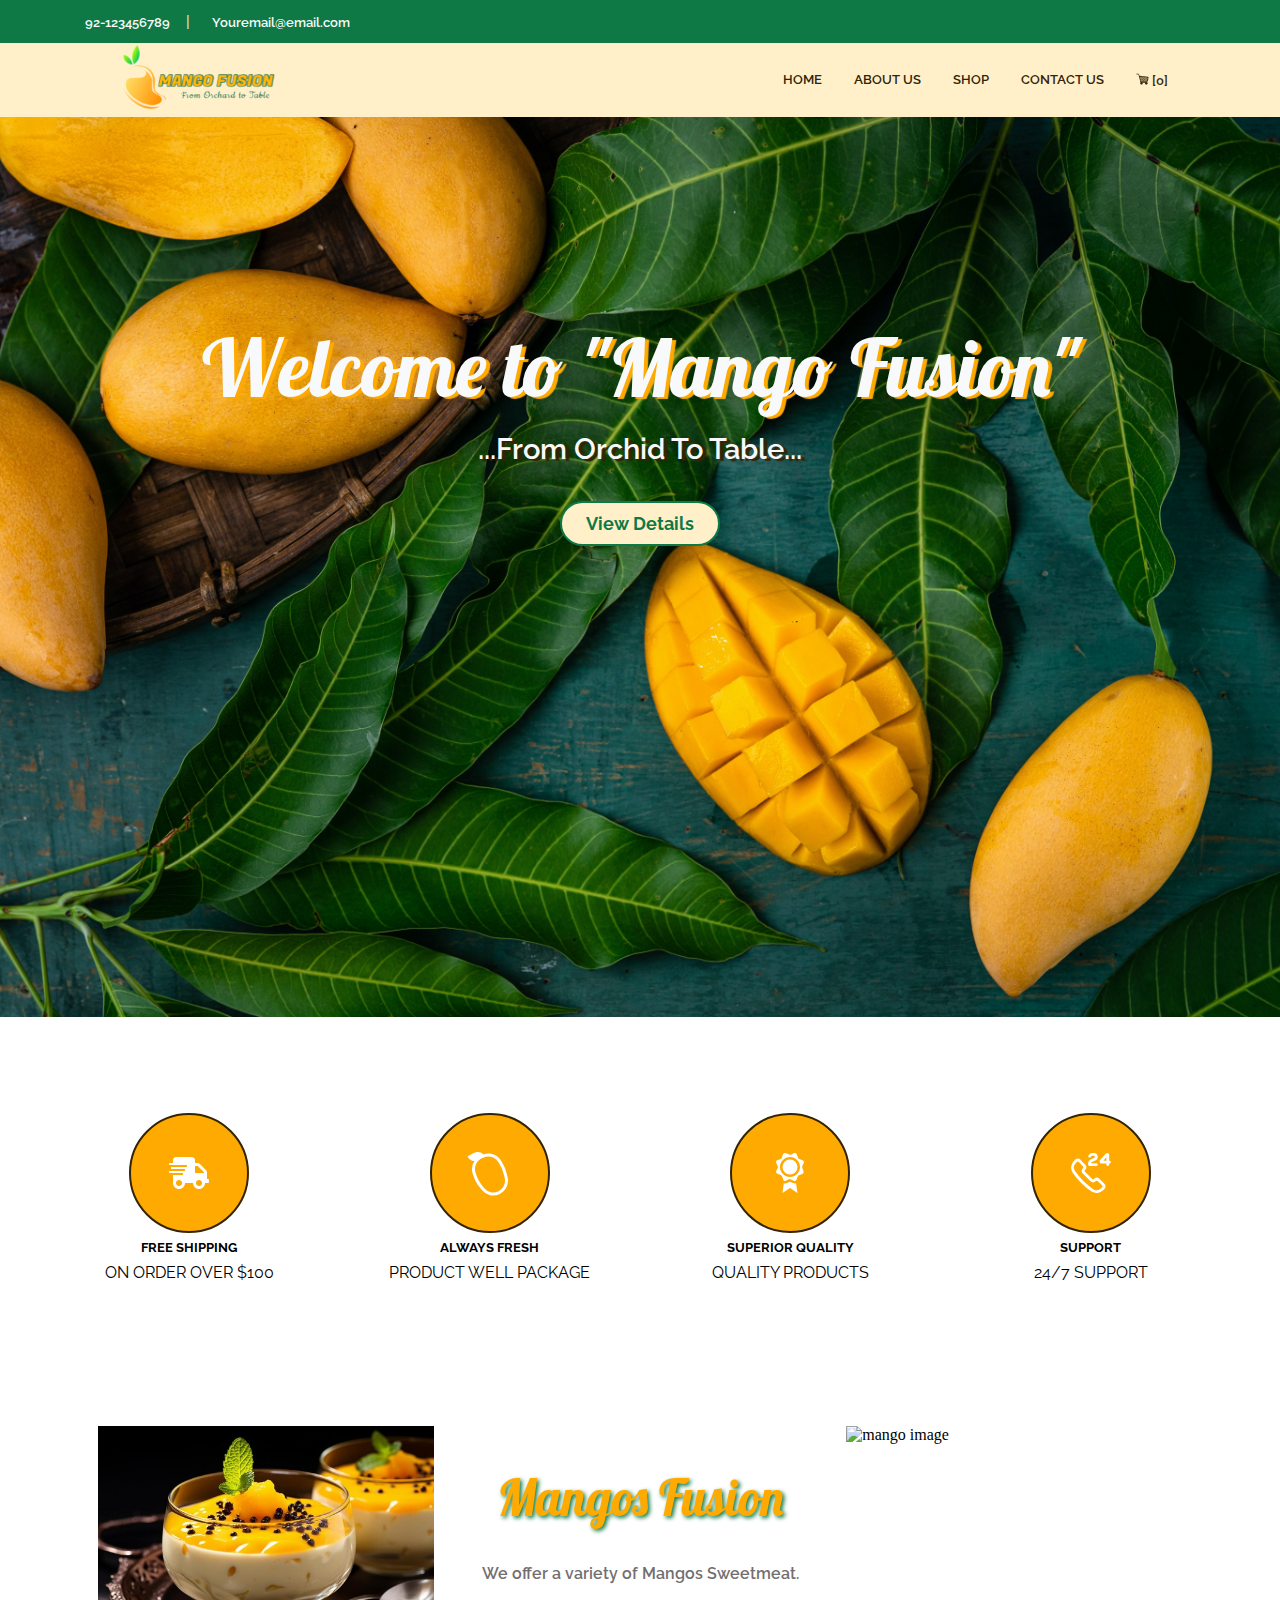
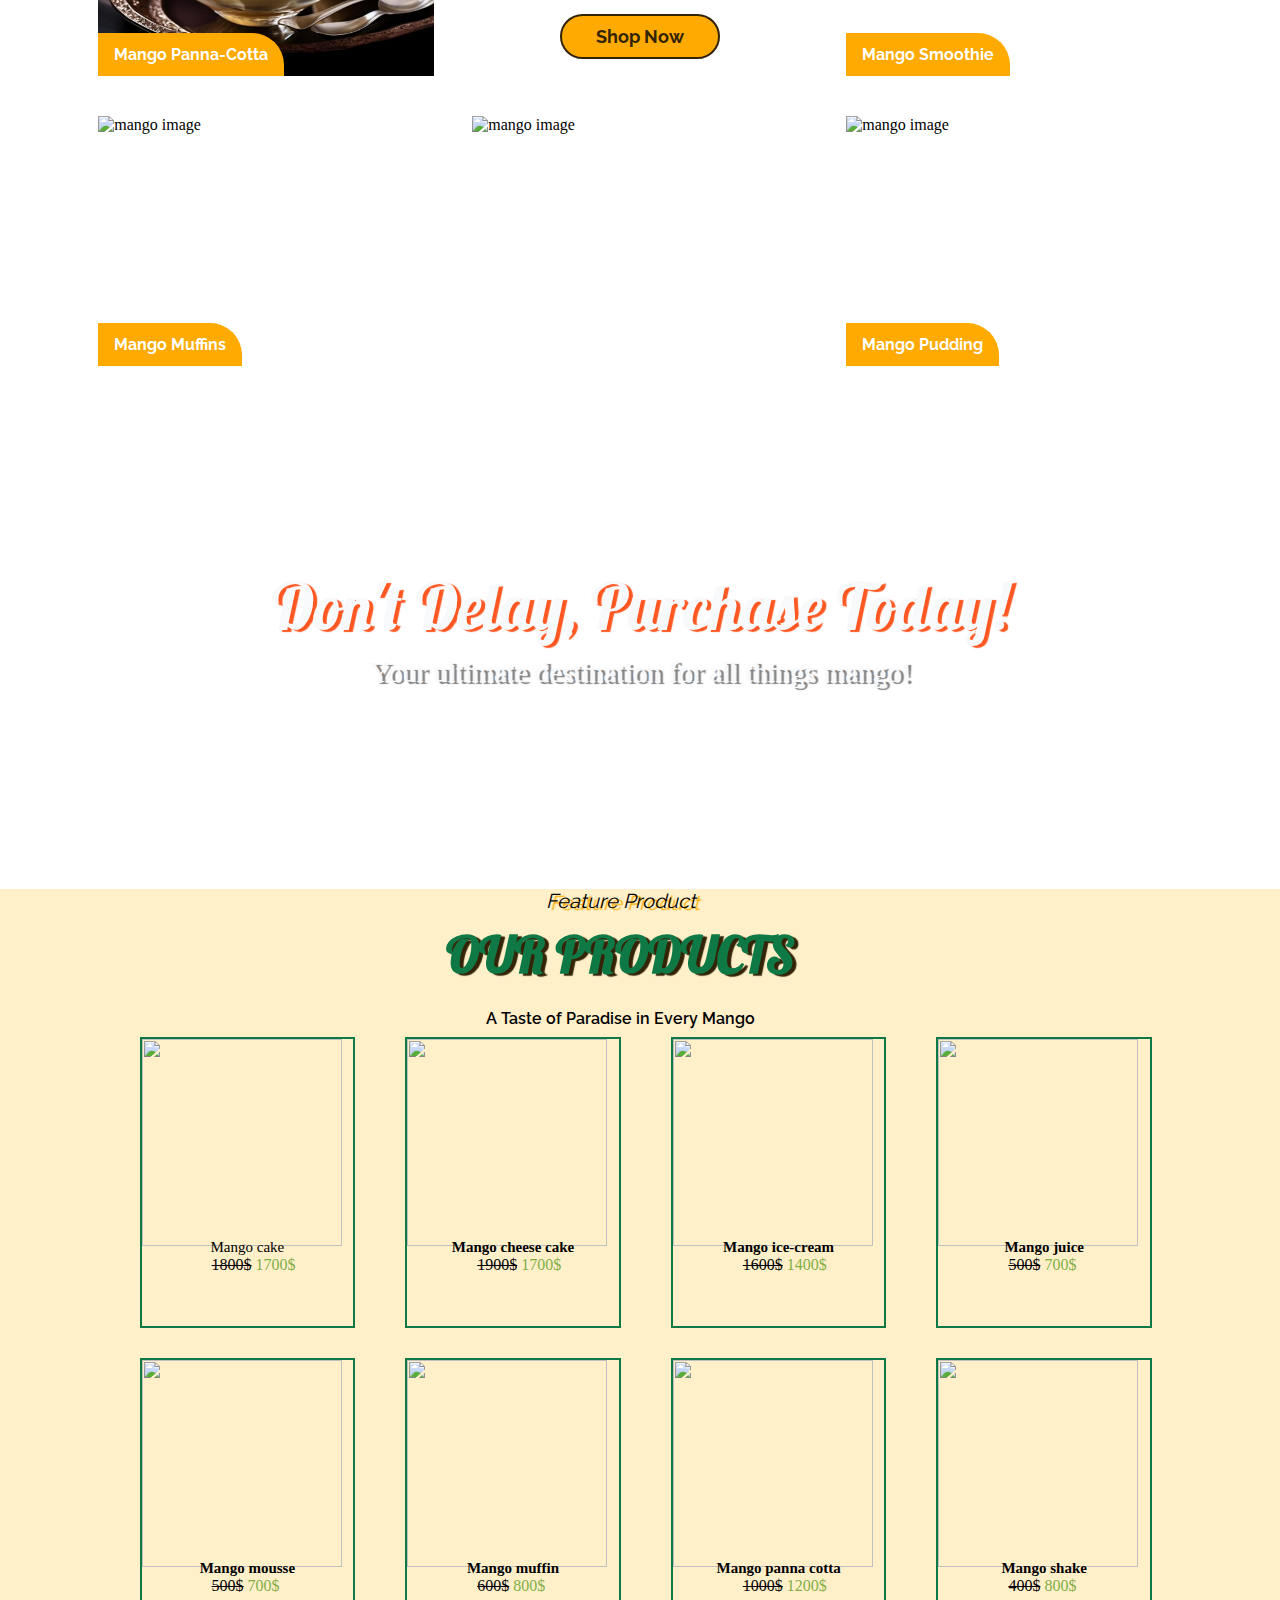
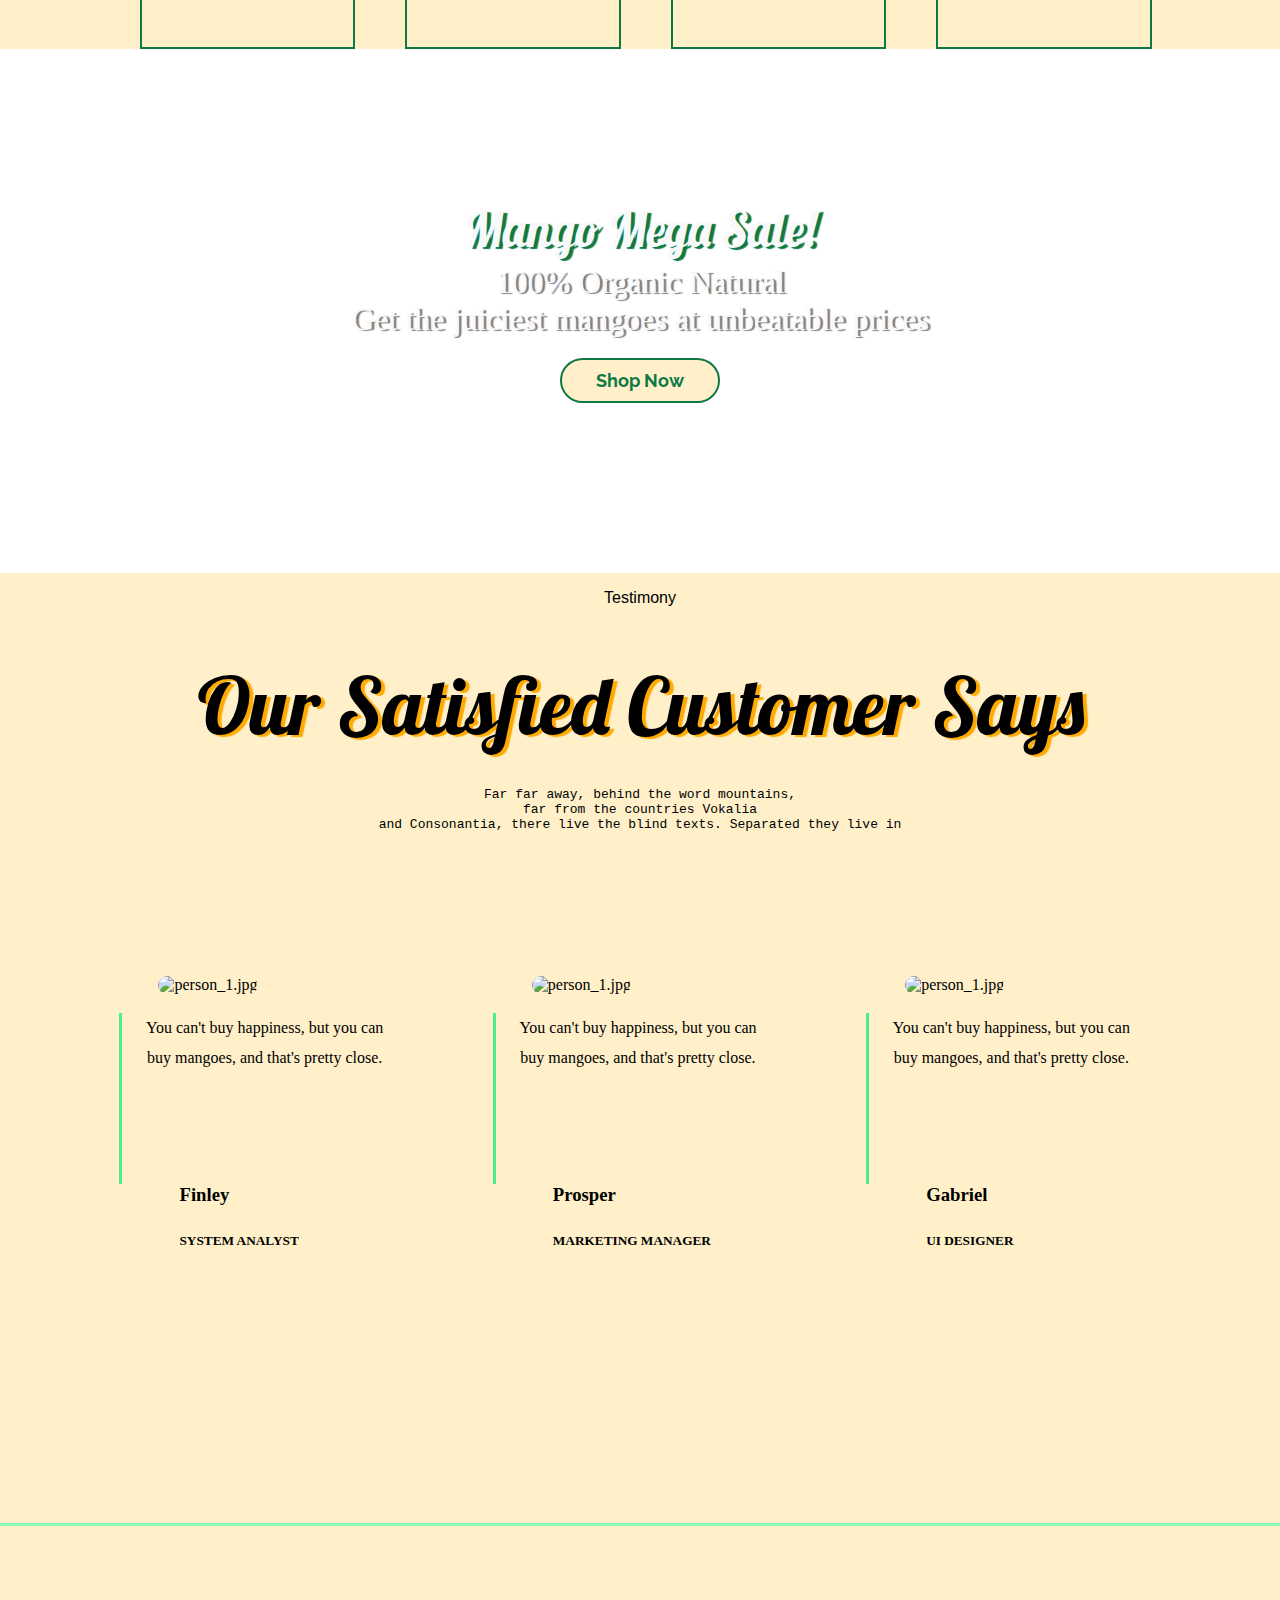
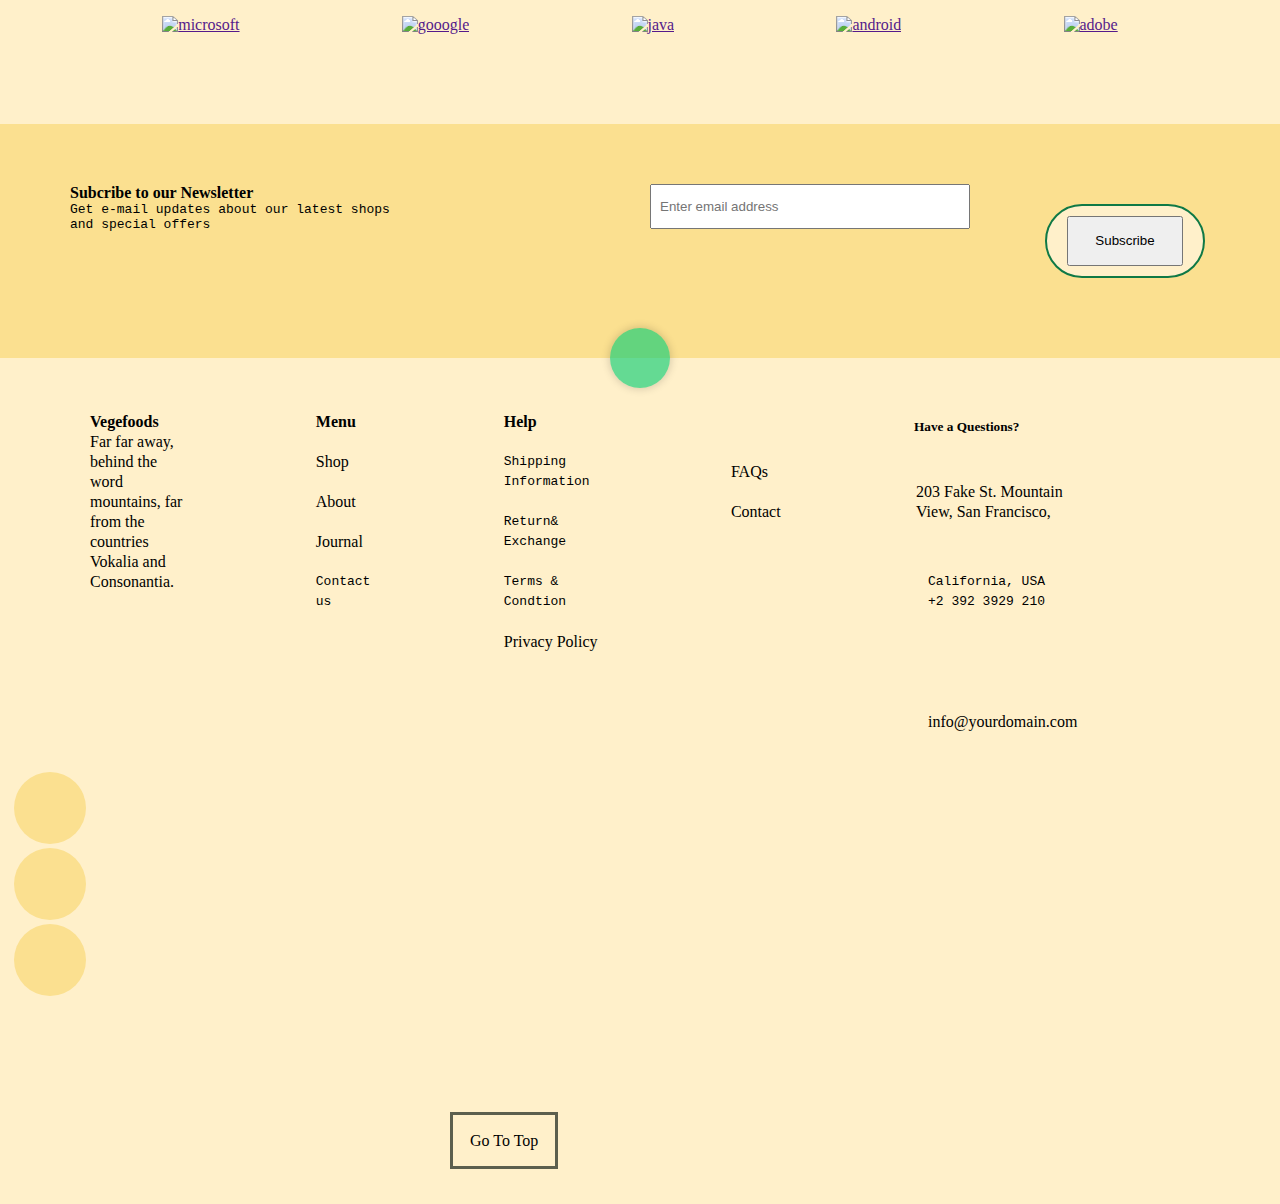
==== commit 5cc10daf: "All members "HTML & CSS"code perfectly compile" ====
--- a/index.html
+++ b/index.html
@@ -173,5 +173,370 @@
     </div>
   </div>
 </div>
+
+<div class="banner2">
+  <!-- <img src="https://th.bing.com/th/id/OIP.aqvjuwQa9OtWBYGK-jmC-QHaHZ?rs=1&pid=ImgDetMain" alt="Mango Image"> -->
+  <!-- <h1>Welcome to Mango Fusion</h1> -->
+   <h1>Don't Delay, Purchase Today!</h1>
+  <p>Your ultimate destination for all things mango!</p>
+</div>
+
+<div class="for-background">
+  <div class="our-products-section">
+    <div class="pro">
+      <h1 class="product"><i>Feature Product</i></h1>
+    </div>
+    <div class="pro2">
+      <h2 class="product2">OUR PRODUCTS</h2>
+    </div> 
+    <div class="para">
+      <p class="paragraph">A Taste of Paradise in Every Mango</p>
+    </div>
+    <div class="multiple">
+      <!-- box.1 -->
+      <div class="one">
+     <div class="img1"><img src="/Assets/Image/MANGO CAKE (1).png" alt=""></div>
+      <div class="price">
+          <h3 class="name">Mango cake</h3>
+          <p class="cut">1800$</p>
+          <p class="real">1700$</p>
+      </div>
+      </div>
+      <!-- box2 -->
+      <div class="two">
+          <div class="img2"><img src="/Assets/Image/MANGO CHEESE-CAKE (1).png" alt=""></div>
+           <div class="price2">
+               <h3 class="name2">Mango cheese cake</h3>
+               <p class="cut2">1900$</p>
+               <p class="real2">1700$</p>
+           </div>
+           </div>
+           <!-- box3 -->
+           <div class="three">
+              <div class="img3"><img src="/Assets/Image/MANGO ICE-CREME (1).png" alt=""></div>
+               <div class="price3">
+                   <h3 class="name3">Mango ice-cream</h3>
+                   <p class="cut3">1600$</p>
+                   <p class="real3">1400$</p>
+               </div>
+               </div>
+              <!-- box4 -->
+              <div class="four">
+                  <div class="img4"><img src="/Assets/Image/MANGO JUICE (1).png" width="50px" height="50px"></div>
+                   <div class="price4">
+                       <h3 class="name4">Mango juice</h3>
+                       <p class="cut4">500$</p>
+                       <p class="real4">700$</p>
+                   </div>
+                   </div>
+    </div>
+    
+    <div class="second">
+                <!-- box5 -->
+        <div class="five">
+      <div class="img5"><img src="/Assets/Image/MANGO MOUSSE (1).png" alt=""></div>
+       <div class="price5">
+           <h3 class="name5">Mango mousse</h3>
+           <p class="cut5">500$</p>
+           <p class="real5">700$</p>
+       </div>
+       </div>
+              <!-- box6 -->
+              <div class="six">
+                  <div class="img6"><img src="/Assets/Image/MANGO MUFFIN (1).png" alt=""></div>
+                   <div class="price6">
+                       <h3 class="name6">Mango muffin</h3>
+                       <p class="cut6">600$</p>
+                     <p class="real6">800$</p>
+                   </div>
+                 </div>
+  
+              <!-- box7 -->
+              <div class="seven">
+                <div class="img7"><img src="/Assets/Image/MANGO PANNA COTTA (1).png" alt=""></div>
+                   <div class="price7">
+                       <h3 class="name7">Mango panna cotta</h3>
+                      <p class="cut7">1000$</p>
+                     <p class="real7">1200$</p>
+                 </div>
+                  </div>
+            <!-- box8 -->
+            <div class="eight">
+                <div class="img8"><img src="/Assets/Image/MANGO SHAKE (1).png" alt=""></div>
+                 <div class="price8">
+                     <h3 class="name8">Mango shake</h3>
+                     <p class="cut8">400$</p>
+                     <p class="real8">800$</p>
+                 </div>
+                 </div>
+                </div>
+  </div>
+  
+</div>
+
+ <div class="banner1">
+    <h1>Mango Mega Sale!</h1>
+    <p>100% Organic Natural <br>Get the juiciest mangoes at unbeatable prices</p>
+    <a href="#" class="button">Shop Now</a>
+ </div>     
+            
+ <article>
+  <main>
+
+    <p class="testimon">Testimony</p>
+    <p class="Satisfied"><h1>
+      Our Satisfied Customer Says
+    </h1></p>
+    <p class="pre">
+      <pre>
+Far far away, behind the word mountains,
+far from the countries Vokalia
+and Consonantia, there live the blind texts. Separated they live in
+      </pre>
+    </p>
+  </main>
+  <section>
+
+    <div class="container-test">
+      <div class="main">
+        <div class="icon"><i class="fa-solid fa-quote-left"></i></div>
+        <img src="/Mid-Term-Assignment/assests/pics/person-01.jpg" alt="person_1.jpg">
+        
+        <!-- <div class="minus"><i class="fa-solid fa-minus"></i></div> -->
+      </div>
+      <div class="ppp">
+        <p class="ooo">      
+          You can't buy happiness, but you can buy mangoes, and that's pretty close.
+        </p>
+      </div>
+      <div class="hh">
+        <h3>
+          Finley
+        </h3>
+        <h5 class="HEAD-5">
+          SYSTEM ANALYST
+        </h5>
+      </div>
+    </div>
+
+
+    <div class="container-test">
+      <div class="main">
+        <div class="icon"><i class="fa-solid fa-quote-left"></i></div>
+        <img src="/Mid-Term-Assignment/assests/pics/person-03.jpg" alt="person_1.jpg">
+        
+        <!-- <div class="minus"><i class="fa-solid fa-minus"></i></div> -->
+      </div>
+      <div class="ppp">
+        <p class="ooo">      
+          You can't buy happiness, but you can buy mangoes, and that's pretty close.
+        </p>
+      </div>
+      <div class="hh">
+        <h3>
+          Prosper
+        </h3>
+        <h5 class="HEAD-5">
+         MARKETING MANAGER
+        </h5>
+      </div>
+    </div>
+
+
+
+    <div class="container-test">
+      <div class="main">
+        <div class="icon"><i class="fa-solid fa-quote-left"></i></div>
+        <img class="imo" src="/Mid-Term-Assignment/assests/pics/p3.jpeg" alt="person_1.jpg">
+        
+        <!-- <div class="minus"><i class="fa-solid fa-minus"></i></div> -->
+      </div>
+      <div class="ppp">
+        <p class="ooo">      
+          You can't buy happiness, but you can buy mangoes, and that's pretty close.
+        </p>
+      </div>
+      <div class="hh">
+        <h3>
+          Gabriel
+        </h3>
+        <h5 class="HEAD-5">
+          UI DESIGNER
+        </h5>
+      </div>
+    </div>
+  </section>
+  <br>
+  <br>
+  <br>
+  <br>
+  <br>
+  <br>
+  </article>
+
+<footer>
+<div class="foot-main">
+<div>
+<a href=""><img src="/Mid-Term-Assignment/assests/pics/micro.png" alt="microsoft"></a>
+</div>
+<div><a href=""><img src="/Mid-Term-Assignment/assests/pics/gooogle.png" alt="gooogle"></a></div>
+<div><a href=""><img src="/Mid-Term-Assignment/assests/pics/java.png" alt="java"></a></div>
+<div><a href=""><img src="/Mid-Term-Assignment/assests/pics/android.png" alt="android"></a></div>
+<div><a href=""><img src="/Mid-Term-Assignment/assests/pics/adobe.png" alt="adobe"></a></div>
+</div>
+<div class="foot-2main">
+<div class="foot-text">
+<h4>Subcribe to our Newsletter</h4>
+<p><pre>Get e-mail updates about our latest shops 
+and special offers</pre></p>
+</div>
+<div class="foot-input">
+<div class="pol"><input  placeholder="Enter email address" type="email"></div>
+<div class="btn"><button >Subscribe</button></div>
+<div class="ft-icn">
+<div  class="icn">
+<i class="fa-solid fa-angle-up" style="color: #ffffff;"></i>
+
+</div>
+</div>
+</div>
+
+</div>
+<br>
+<br>
+<br>
+<div class="Lst-txt">
+<div class="lst-1">
+<ul>
+<li>
+  <h4>Vegefoods</h4>
+</li>
+<li>Far far away,</li>
+<li>behind the</li>
+<li>word</li>
+<li>mountains, far</li>
+<li>from the</li>
+<li>countries</li>
+<li>Vokalia and</li>
+<li>Consonantia.</li>
+</ul>
+</div>
+
+
+<div class="lst-2">
+<ul>
+<li>
+<h4>Menu</h4>
+</li>
+<br>
+<a href=""> <li>Shop</li></a>
+<br>
+<a href=""> <li>About</li></a>
+<br>
+<a href=""><li>Journal</li></a>
+<br>
+<a href="">  <li><pre>
+Contact
+us
+</pre></li></a>
+<br>
+</ul>
+</div>
+
+
+
+<div class="lst-3">
+<ul>
+<li><h4>Help</h4></li>
+<br>
+<a href=""><li><pre>Shipping 
+Information</pre></li></a>
+<br>
+<a href=""
+class="li-itm"><li><pre>Return&
+Exchange</pre></li></a>
+<br>
+<a href=""><li><pre>Terms &
+Condtion</pre></li></a>
+<br>
+<a href=""><li>Privacy Policy</li></a>
+</ul>
+</div>
+
+
+
+<div class="lst-4">
+<ul>
+<li>
+  <h4></h4>
+</li>
+<li>FAQs</li>
+<li>Contact</li>
+<li></li>
+<li></li>
+<li></li>
+<li></li>
+<li></li>
+<li>  </li>
+</ul>
+</div>
+
+
+
+
+<div>
+<div>
+<h5>Have a Questions?</h5>
+</div>
+<div class="icn-txt-one">
+<div>
+<i class="fa-solid fa-location-dot"></i>
+</div>
+<div>
+<p>	203 Fake St. Mountain View, San Francisco,</p>
+</div>
+</div>
+<div class="icn-txt-two">
+<div class="phone">
+  <i class="fa-solid fa-phone" style="color: #000000;"></i>
+</div>
+<div class=" USA">
+<p>   <pre>California, USA
++2 392 3929 210 </pre></p>
+</div>
+</div>
+<div class="icn-txt-two">
+<div>
+  <i class="fa-solid fa-envelope" style="color: #010409;"></i>
+</div>
+<div class="yourdomain">
+  <p>	info@yourdomain.com</p>
+</div>
+</div>
+</div>
+<!-- <div class="icn-txt-two">
+<div>
+<i class="fa-solid fa-envelope" style="color: #010409;"></i>
+</div>
+<div>
+<p>	info@yourdomain.com</p>
+</div>
+</div> -->
+</div>
+<div class="lst-icn">
+<div class="i-1" ><i class="fa-brands fa-twitter" style="color: #00060f;"></i></div>
+<div class="i-2" ><i class="fa-brands fa-facebook" style="color: #00040a;"></i></div>
+<div class="i-3" ><i class="fa-brands fa-square-instagram" style="color: #010813;"></i></div>
+</div>
+<div class="goto">
+
+<a class="top" href="">Go To Top</a>
+</div>
+<br>
+<br>
+<br>
+
+</footer>      
+ 
 </body>
 </html>--- a/style.css
+++ b/style.css
@@ -53,6 +53,7 @@
       max-width: 1152px;
     }
   }
+
   body {
     -webkit-font-smoothing: antialiased;
     overflow-x: hidden;
@@ -196,6 +197,7 @@
   
   h2 {
     margin: top -17px;
+    color: #f8f9fa;
     font-family: "Raleway-VariableFont_wght";
     font-size: 1.8em;
     text-align: center;
@@ -388,4 +390,870 @@
     background-color: #0f7946;
     color: #fff;
     transition: background-color 0.3s ease;
-  }+  }
+
+/*arsalan*/
+.for-background{
+  background-color: #fff0ca;
+}
+.our-products-section{
+  margin-left: 7%;
+  margin-right: 10%;
+}
+
+.lobster-regular {
+  font-family: "Lobster", sans-serif;
+  font-weight: 400;
+  font-style: normal;
+}
+
+.lobster-regular {
+  font-family: "Lobster", sans-serif;
+  font-weight: 400;
+  font-style: normal;
+}
+
+.product{
+  font-family: "Raleway-VariableFont_wght";
+  font-size: 20px;
+  color: #000000;
+  display: block;
+  margin-bottom: 10px;
+  text-align: center;
+  
+
+}
+.product2{
+  position: relative;
+  font-size: 50px;
+  font-weight: 600;
+  color:#0f7946;
+  font-family: "Lobster-Regular";
+  margin-bottom: 1.5rem;
+  text-align: center;
+}
+.paragraph{
+  font-family: "Raleway-VariableFont_wght";
+  font-weight: 600;
+  line-height: 16px;
+  text-align: center;
+}
+
+.multiple{
+  display:flex ;
+  margin: 0;
+  padding: 0;
+  /* margin-left: 150px; */
+}
+/* box1 */
+.one{
+  height: 291px;
+  width: 230px;
+  border: 2px solid #0f7946;
+  margin-left: 50px;
+  margin-top: 10px;
+}
+.img1 img{
+  height: 207px;
+  width: 200px;
+  background-size: cover;
+  position: absolute;
+  transition: 2.0sec;
+}
+.img1 img:hover{
+  height:220px ;
+  width:220px;
+  background-color: white
+}
+.price{
+  justify-content: center;
+  align-items: center;
+  margin: 0px 0px 5px;
+  position: relative;
+  padding-bottom: 1.5rem;
+  color: #000000;
+}
+.name{
+  margin-top: 200px;
+  text-align: center;
+  font-size: 15px;
+  font-weight: lighter;
+}
+.cut{
+  /* text-align: left; */
+  text-decoration: line-through;
+  display: inline;
+  margin-left:70px; 
+}
+.real{
+  display: inline;
+  text-align: center;
+  color: #82ae46;
+}
+
+/* box2 */
+.two{
+  height: 291px;
+  width: 230px;
+  border: 2px solid #0f7946;
+  margin-left: 50px;
+  margin-top: 10px;
+}
+.img2 img{
+  height: 207px;
+  width: 200px;
+  background-size: cover;
+  position: absolute;
+  transition: 2.0sec;
+}
+.img2 img:hover{
+  height:220px ;
+  width:220px;
+}
+.price2{
+  justify-content: center;
+  align-items: center;
+  margin: 0px 0px 5px;
+  position: relative;
+  padding-bottom: 1.5rem;
+  color: #000000;
+}
+.name2{
+  margin-top: 200px;
+  text-align: center;
+  font-size: 15px;
+}
+.cut2{
+  /* text-align: left; */
+  text-decoration: line-through;
+  display: inline;
+  margin-left:70px; 
+}
+.real2{
+  display: inline;
+  text-align: center;
+  color: #82ae46;
+}
+
+/* box3 */
+.three{
+  height: 291px;
+  width: 230px;
+  border: 2px solid #0f7946;
+  margin-left: 50px;
+  margin-top: 10px;
+}
+.img3 img{
+  height: 207px;
+  width: 200px;
+  background-size: cover;
+  position: absolute;
+  transition: 2.0sec;
+}
+.img3 img:hover{
+  height:220px ;
+  width:220px;
+}
+.price3{
+  justify-content: center;
+  align-items: center;
+  margin: 0px 0px 5px;
+  position: relative;
+  padding-bottom: 1.5rem;
+  color: #000000;
+}
+.name3{
+  margin-top: 200px;
+  text-align: center;
+  font-size: 15px;
+}
+.cut3{
+  /* text-align: left; */
+  text-decoration: line-through;
+  display: inline;
+  margin-left:70px; 
+}
+.real3{
+  display: inline;
+  text-align: center;
+  color: #82ae46;
+}
+
+/* box4 */
+.four{
+  height: 291px;
+  width: 230px;
+  border: 2px solid #0f7946;
+  margin-left: 50px;
+  margin-top: 10px;
+}
+.img4 img{
+  height: 207px;
+  width: 200px;
+  background-size: cover;
+  position: absolute;
+  transition: 2.0sec;
+}
+.img4 img:hover{
+  height:220px ;
+  width:220px;
+}
+.price4{
+  justify-content: center;
+  align-items: center;
+  margin: 0px 0px 5px;
+  position: relative;
+  padding-bottom: 1.5rem;
+  color: #000000;
+}
+.name4{
+  margin-top: 200px;
+  text-align: center;
+  font-size: 15px;
+}
+.cut4{
+  /* text-align: left; */
+  text-decoration: line-through;
+  display: inline;
+  margin-left:70px; 
+}
+.real4{
+  display: inline;
+  text-align: center;
+  color: #82ae46;
+}
+
+
+.second{
+  display: flex;
+  /* margin-left: 150px; */
+}
+/* /* 5 */
+.five{
+  height: 291px;
+  width: 230px;
+  border: 2px solid #0f7946;
+  margin-left: 50px;
+  margin-top: 30px;
+}
+.img5 img{
+  height: 207px;
+  width: 200px;
+  background-size: cover;
+  position: absolute;
+  transition: 2.0sec;
+}
+.img5 img:hover{
+  height:220px ;
+  width:220px;
+}
+.price5{
+  justify-content: center;
+  align-items: center;
+  margin: 0px 0px 5px;
+  position: relative;
+  padding-bottom: 1.5rem;
+  color: #000000;
+}
+.name5{
+  margin-top: 200px;
+  text-align: center;
+  font-size: 15px;
+}
+.cut5{
+  /* text-align: left; */
+  text-decoration: line-through;
+  display: inline;
+  margin-left:70px; 
+}
+.real5{
+  display: inline;
+  text-align: center;
+  color: #82ae46;
+}
+
+/* box6 */
+.six{
+  height: 291px;
+  width: 230px;
+  border: 2px solid #0f7946;
+  margin-left: 50px;
+  margin-top: 30px;
+}
+.img6 img{
+  height: 207px;
+  width: 200px;
+  background-size: cover;
+  position: absolute;
+  transition: 2.0sec;
+}
+.img6 img:hover{
+  height:220px ;
+  width:220px;
+}
+.price6{
+  justify-content: center;
+  align-items: center;
+  margin: 0px 0px 5px;
+  position: relative;
+  padding-bottom: 1.5rem;
+  color: #000000;
+}
+.name6{
+  margin-top: 200px;
+  text-align: center;
+  font-size: 15px;
+}
+.cut6{
+  /* text-align: left; */
+  text-decoration: line-through;
+  display: inline;
+  margin-left:70px; 
+}
+.real6{
+  display: inline;
+  text-align: center;
+  color: #82ae46;
+}
+
+/* box7 */
+.seven{
+  height: 291px;
+  width: 230px;
+  border: 2px solid #0f7946;
+  margin-left: 50px;
+  margin-top: 30px;
+}
+.img7 img{
+  height: 207px;
+  width: 200px;
+  background-size: cover;
+  position: absolute;
+  transition: 2.0sec;
+}
+.img7 img:hover{
+  height:220px ;
+  width:220px;
+}
+.price7{
+  justify-content: center;
+  align-items: center;
+  margin: 0px 0px 5px;
+  position: relative;
+  padding-bottom: 1.5rem;
+  color: #000000;
+}
+.name7{
+  margin-top: 200px;
+  text-align: center;
+  font-size: 15px;
+}
+.cut7{
+  /* text-align: left; */
+  text-decoration: line-through;
+  display: inline;
+  margin-left:70px; 
+}
+.real7{
+  display: inline;
+  text-align: center;
+  color: #82ae46;
+}
+
+/* box8 */
+.eight{
+  height: 291px;
+  width: 230px;
+  border: 2px solid #0f7946;
+  margin-left: 50px;
+  margin-top: 30px;
+}
+.img8 img{
+  height: 207px;
+  width: 200px;
+  background-size: cover;
+  position: absolute;
+  transition: 2.0sec;
+}
+.img8 img:hover{
+  height:220px ;
+  width:220px;
+}
+.price8{
+  justify-content: center;
+  align-items: center;
+  margin: 0px 0px 5px;
+  position: relative;
+  padding-bottom: 1.5rem;
+  color: #000000;
+}
+.name8{
+  margin-top: 200px;
+  text-align: center;
+  font-size: 15px;
+}
+.cut8{
+  /* text-align: left; */
+  text-decoration: line-through;
+  display: inline;
+  margin-left:70px; 
+}
+.real8{
+  display: inline;
+  text-align: center;
+  color: #82ae46;
+}
+
+
+body {
+    margin: 0;
+    /* font-family: Arial, sans-serif; */
+    font-family: 'Lobster'
+}
+.banner1{
+    /* background-color: #FFA726; Mango color */
+    margin: 100px 0 100px 0;
+    color: white;
+    background-image: url(https://t3.ftcdn.net/jpg/06/19/82/00/360_F_619820028_0rkb6i8sHldgaAsDAYplQVqQPGC0fr5J.jpg); 
+    background-size: cover;
+    text-align: center;
+    padding: 50px;
+    position: relative;
+}
+.banner1 h1 {
+    margin: 01;
+    font-size: 3em;
+    color: #f8f9fa;
+    /* color: #0f7946; */
+    text-shadow: 4px 2px 1px #0f7946;
+}
+.banner1 p {
+    margin: 5px 0 0;
+    font-size: 2em;
+    color: #f8f9fa;
+    /* color: #0f7946; */
+    text-shadow: 3px 1px 1px rgba(0, 0, 0, 0.5);
+}
+.banner1 img {
+    position: absolute;
+    top: 50%;
+    left: 10px;
+    transform: translateY(-50%);
+    height: 100px;
+
+}
+
+body {
+    margin: 0;
+    /* font-family: Arial, sans-serif; */
+    font-family: 'Lobster'
+}
+.banner2 {
+    margin: 100px 0 100px 0;
+    background-image: url('https://media.istockphoto.com/id/1433689397/photo/delicious-mango-in-tropical-rainforest.jpg?s=1024x1024&w=is&k=20&c=svfGSkgGJ0MmMg_t-DdG-D0tfs2miV4f5OEgnpO5njE='); /* Replace with your image URL */
+    background-size: 225%; /* Adjust to "contain", "auto", "100% 100%", etc. */
+    background-position: center;
+    background-repeat: no-repeat;
+    /* color: white; */
+    color: #f8f9fa;
+    /* color: #0f7946; */
+    text-align: center;
+    padding: 100px 20px;
+    position: relative;
+}
+.banner2 h1 {
+    margin: 0;
+    font-size: 4em;
+    /* text-shadow: 2px 2px 4px rgba(0, 0, 0, 0.5); */
+    text-shadow: 4px 2px 1px #FF5722;
+}
+.banner2 p {
+    margin: 10px 0 0;
+    font-size: 1.8em;
+    /* text-shadow: 2px 2px 4px rgba(0, 0, 0, 0.5); */
+    text-shadow: 4px 2px 1px rgba(0, 0, 0, 0.5);
+}
+.button {
+    margin-top: 20px;
+    font-size: 1.3em;
+    font-family: "Raleway-VariableFont_wght";
+    border-radius: 50px;
+    border: 2px solid #0f7946;
+    display: block;
+    margin: 20px auto;
+    align-items: center;
+    background-color: var(--primary-color);
+    color: #0f7946;
+    width: 160px;
+    padding: 10px 20px;
+    text-align: center;
+    font-family: "Raleway-VariableFont_wght";
+    font-size: 1.1em;
+    outline: none;
+    font-weight: bold;
+    text-decoration: none;
+    transition: background-color 0.3s ease;
+}
+.button:hover {
+    background-color: #ffaa00;
+    border: 2px solid #332407;
+    color: #332407;
+    transition: background-color 0.3s ease-in, color 0.3s ease-in;
+}
+
+/*hani*/
+* {
+  margin: 0;
+  padding: 0;
+}
+
+article {
+  height: 100%;
+  background-color: rgb(255, 240, 202);
+  border-bottom: 3px solid rgba(77, 248, 168, 0.639);
+}
+
+main {
+  display: flex;
+  flex-direction: column;
+  text-align: center;
+  justify-content: space-between;
+}
+
+main>p {
+  margin: 1rem;
+  flex-wrap: wrap;
+}
+
+.testimon {
+  font-family: "Lucida Sans", "Lucida Sans Regular", "Lucida Grande",
+    "Lucida Sans Unicode", Geneva, Verdana, sans-serif;
+}
+
+.Satisfied {
+  font-family: "Courier New", Courier, monospace;
+  font-weight: 900;
+}
+
+p.pre {
+  font-family: Arial, Helvetica, sans-serif;
+  font-size: 1rem;
+  margin: 0;
+  padding: 0;
+}
+
+.container-test>div>img {
+  width: 7rem;
+  border-radius: 300px;
+  margin-left: 30px;
+}
+
+.main {
+  position: relative;
+  padding-left: 9px;
+
+  text-align: left;
+}
+
+.icon {
+  padding-left: 9px;
+
+  text-align: left;
+  /* background-color: blue; */
+  position: absolute;
+  background-color: rgb(255, 240, 202);
+  width: 5em;
+  height: 1.6em;
+  border-radius: 30em;
+  bottom: 1px;
+  left: 52%;
+}
+
+.container-test{
+  /* border-style: solid;
+  border-width: 5px; */
+  /* background: #4fe19f; */
+  width: 23vw;
+  height: 38vh;
+  margin: 17px;
+}
+
+.ooo {
+  /* background-color: rgb(121, 121, 225); */
+  height: 19vh;
+  line-height: 30px;
+  text-align: center;
+  /* border-left: 1px solid #14ae69; */
+  padding-left: 12px;
+  padding-right: 19px;
+  margin-top: 19px;
+  border-left: 3px solid rgba(0, 235, 125, 0.707);
+}
+
+section {
+  display: flex;
+  justify-content: space-around;
+  margin: 80px;
+}
+
+.HEAD-5 {
+  margin-top: 20px;
+}
+
+.hh {
+  margin-left: 60px;
+}
+
+.foot-main>div>a>img {
+  width: 10vw;
+  text-decoration: none;
+  height: 10vh;
+  /* background-color: blue; */
+}
+
+.foot-main {
+  /* margin-top: 50px; */
+  padding-top: 90px;
+  margin-bottom: 50px;
+  display: flex;
+  justify-content: center;
+  justify-content: space-evenly;
+}
+
+/* .foot-2main {
+  display: flex;
+  padding-top: 60px;
+  padding-bottom: 60px;
+  background-color: rgba(249, 217, 137, 0.999);
+
+  margin-top: 90px;
+  position: relative;
+} */
+/* .foot-2main>div>p{
+  display: flex;
+  flex-wrap: wrap;
+} */
+.foot-text {
+  /* background-color: aquamarine; */
+  width: 40vw;
+  margin-left: 50px;
+  padding-left: 20px;
+  /* text-align:center; */
+}
+
+.foot-input {
+  display: flex;
+  /* position: absolute; */
+  width: 70vh;
+  text-align: center;
+}
+
+/* .foot-input > div > button,
+input {
+  background-color: cadetblue;
+} */
+.foot-input>div>button {
+  width: 9vw;
+  height: 5.5vh;
+  margin: 0;
+  padding: 0;
+  text-decoration: none;
+  cursor: pointer;
+}
+
+.foot-input>div>input {
+  width: 25vw;
+  text-decoration: none;
+  padding-left: 8px;
+  height: 5vh;
+}
+
+footer {
+  background-color: rgb(255, 240, 202);
+  height: 100%;
+}
+
+/* .ft-icn {
+  position: relative;
+  bottom: 10px;
+  background: #000;
+  width: 60px;
+  height: 60px;
+  border-radius: 100%;
+  position: relative;
+} */
+/* .icn{
+}  */
+.foot-2main {
+  display: flex;
+  padding-top: 60px;
+  padding-bottom: 60px;
+  background-color: rgba(251, 224, 144, 0.999);
+  margin-top: 90px;
+  position: relative;
+  justify-content: space-between;
+  /* Adjust this to align the other content as needed */
+}
+
+.ft-icn {
+  position: absolute;
+  bottom: -30px;
+  /* Adjust this value to center the circle on the border */
+  left: 50%;
+  transform: translateX(-50%);
+  background: rgba(14, 206, 116, 0.643);
+  width: 60px;
+  height: 60px;
+  border-radius: 50%;
+  display: flex;
+  align-items: center;
+  justify-content: center;
+  box-shadow: 0 0 10px rgba(0, 0, 0, 0.2);
+  /* Optional: adds a shadow for better visibility */
+}
+
+.Lst-txt {
+  margin-left: 19px;
+  /* background-color: #fff; */
+  width: 80vw;
+  display: flex;
+  margin-left: 90px;
+  justify-content: space-between;
+  line-height: 20px;
+}
+
+.lst-1>ul {
+  list-style: none;
+}
+
+.lst-2>ul>a,
+.lst-3>ul>a,
+.lst-2>ul {
+  list-style: none;
+  text-decoration: none;
+  color: black;
+
+}
+
+.lst-3>ul>li {
+  list-style: none;
+  /* line-height: 90px; */
+}
+
+.lst-3>ul {
+  line-height: 20px;
+}
+
+.li-itm {
+  margin-top: 0px;
+}
+
+.lst-4>ul {
+  margin-top: 40px;
+  list-style: none;
+  line-height: 40px;
+}
+
+.icn-txt-one {
+  display: flex;
+  /* background-color:   #be1f1f; */
+  /* justify-content: space-evenly; */
+  width: 200px;
+  padding: 40px;
+  padding-left: 2px;
+}
+
+.icn-txt-two {
+  display: flex;
+  display: flex;
+  /* background-color: #be1f1f; */
+  /* justify-content: space-evenly; */
+  width: 200px;
+  padding: 40px;
+  padding-left: 2px;
+  padding-top: 10px;
+}
+
+.lst-icn {
+  width: 60vw;
+  height: 40vh;
+  /* border-radius: 50%; */
+  background-color: rgb(255, 240, 202);
+  /* background-color: #c01d1d; */
+}
+
+.i-1 {
+  background-color: rgba(251, 224, 144, 0.999);
+  width: 72px;
+  height: 72px;
+  margin-left: 14px;
+  border-radius: 50%;
+
+}
+
+.i-1>i {
+  align-items: center;
+  padding: 29px;
+}
+
+.i-2 {
+  background-color: rgba(251, 224, 144, 0.999);
+  width: 72px;
+  height: 72px;
+  margin-left: 14px;
+  border-radius: 50%;
+  margin-top: 4px;
+
+}
+
+.i-2>i {
+  align-items: center;
+  padding: 29px;
+}
+
+.i-3 {
+  background-color: rgba(251, 224, 144, 0.999);
+  width: 72px;
+  height: 72px;
+  margin-left: 14px;
+  border-radius: 50%;
+  margin-top: 4px;
+
+}
+
+.i-3>i {
+  align-items: center;
+  padding: 29px;
+  color: #6d2222;
+}
+.yourdomain{
+  /* background-color: #fff; */
+  margin-left: 12px;
+  /* height: 23vh; */
+  /* padding-top:9px ; */
+  /* margin-bottom: 90px; */
+  /* border: 1px solid cyan; */
+}
+.USA{
+  /* background-color: #fff; */
+  margin-left: 12px;
+  height: 10vh;
+  /* padding-top:9px ; */
+  /* margin-top: 6px; */
+  /* margin-bottom: 90px; */
+  /* border: 1px solid cyan; */
+}
+.phone{
+  /* border: 1px solid cyan;
+  background-color: #fff; */
+  padding-top: 15px;
+}
+.top>ul,.top{
+  margin-left: 450px;
+  text-decoration: none;
+  color: #000;
+  border: 3px solid rgba(1, 14, 8, 0.643);
+  /* padding-left: 45px; */
+  padding: 17px;
+  
+}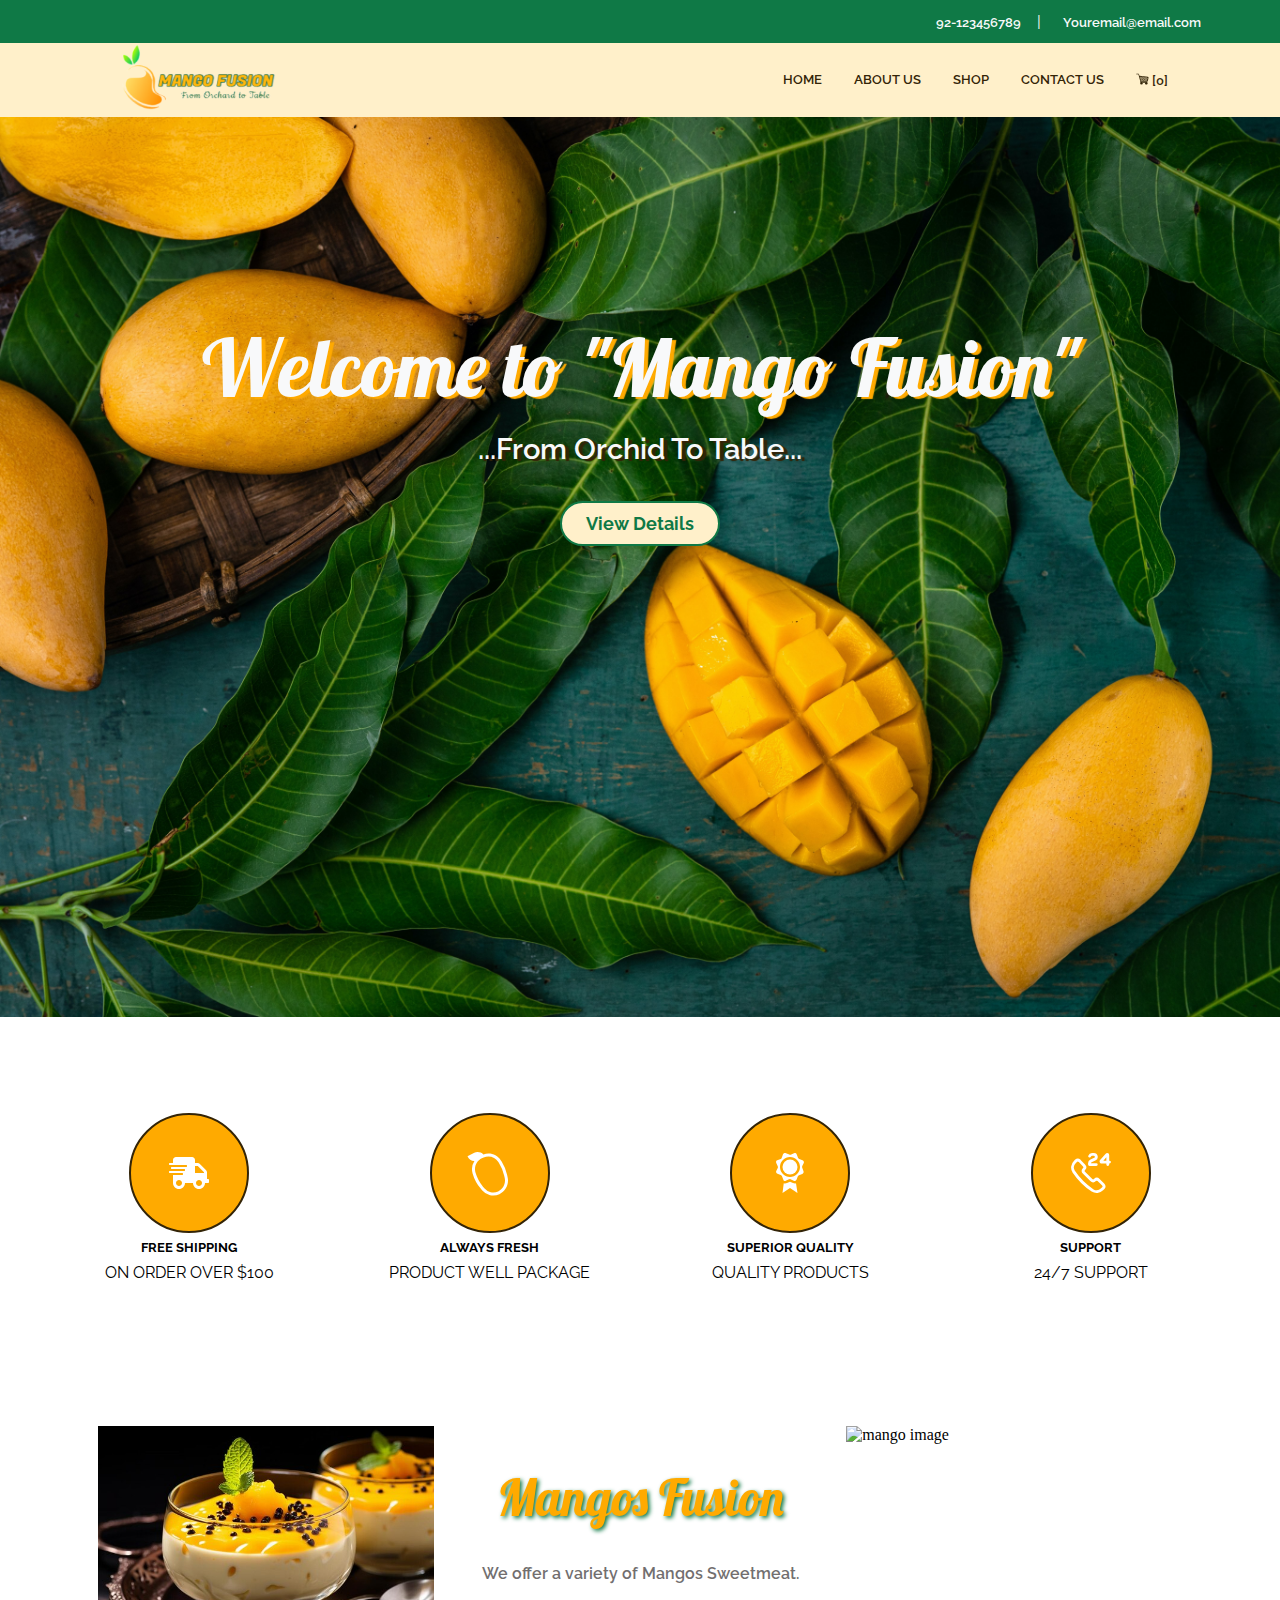
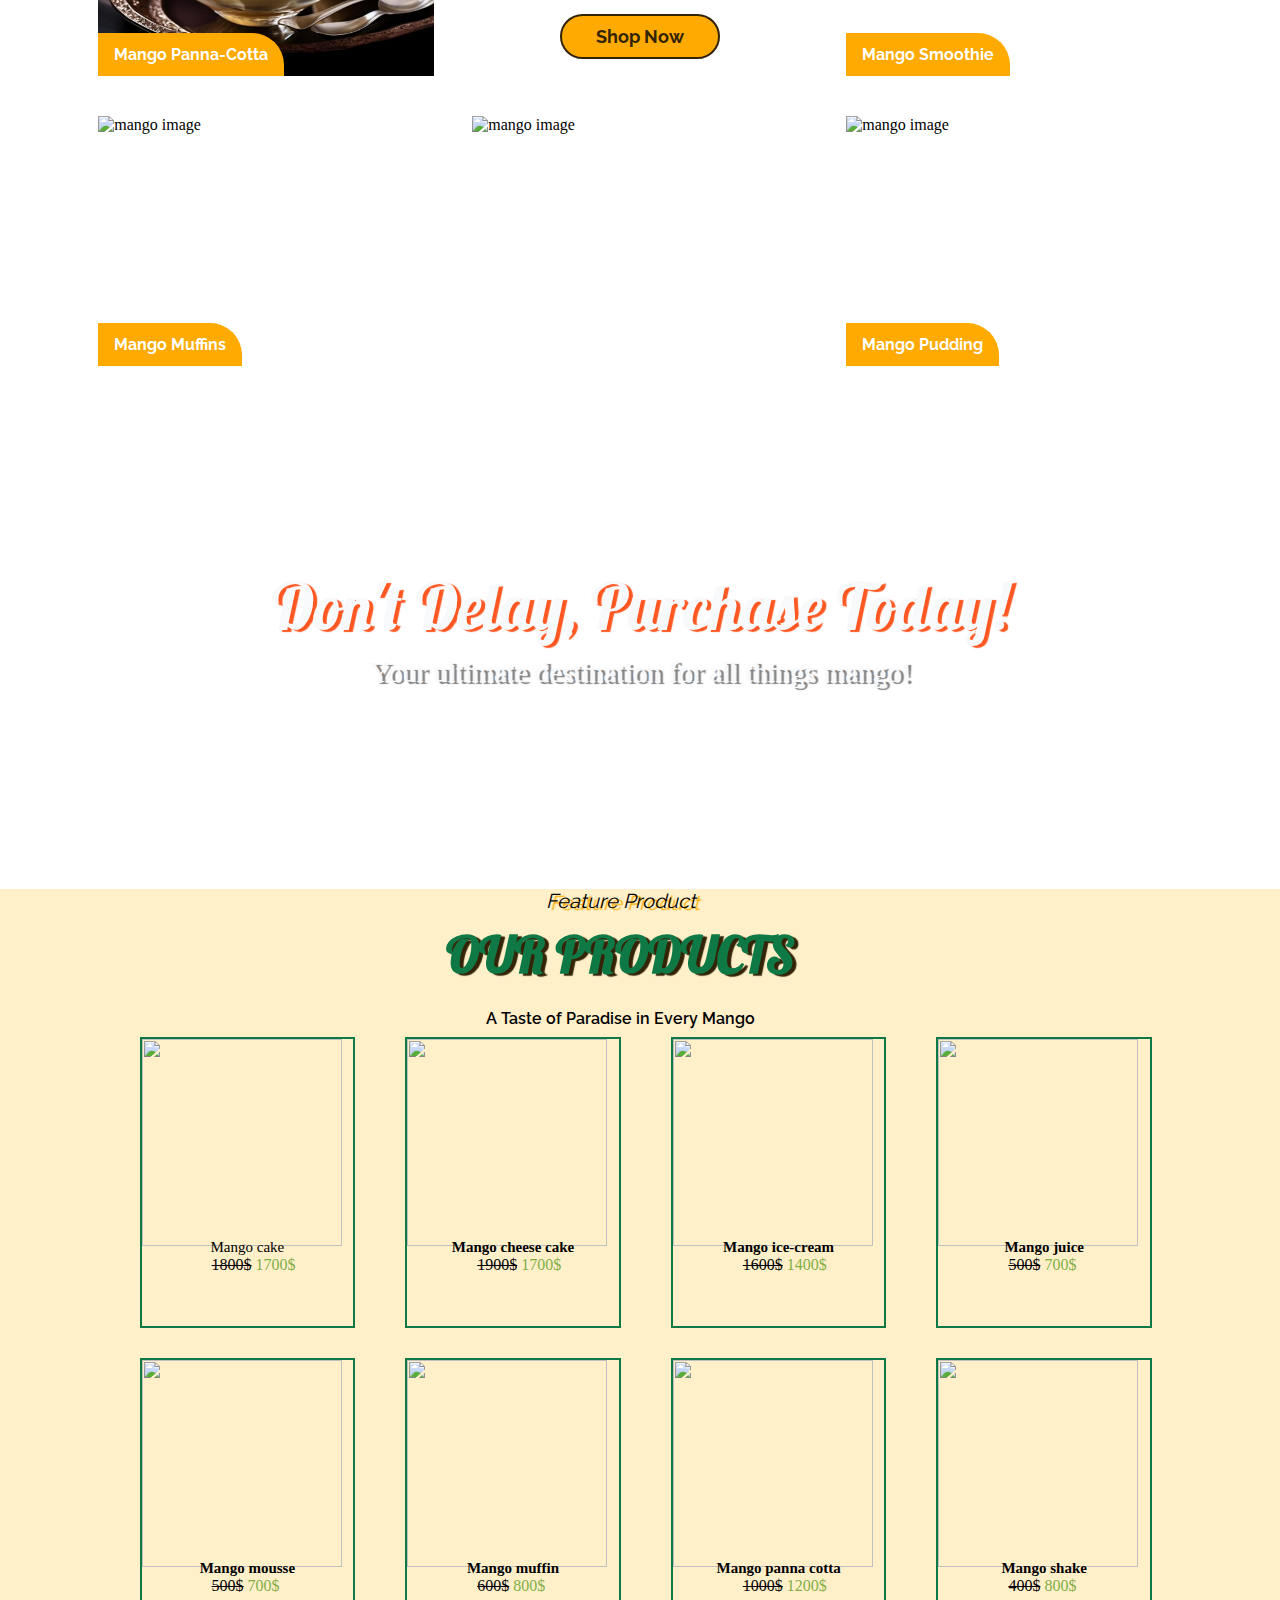
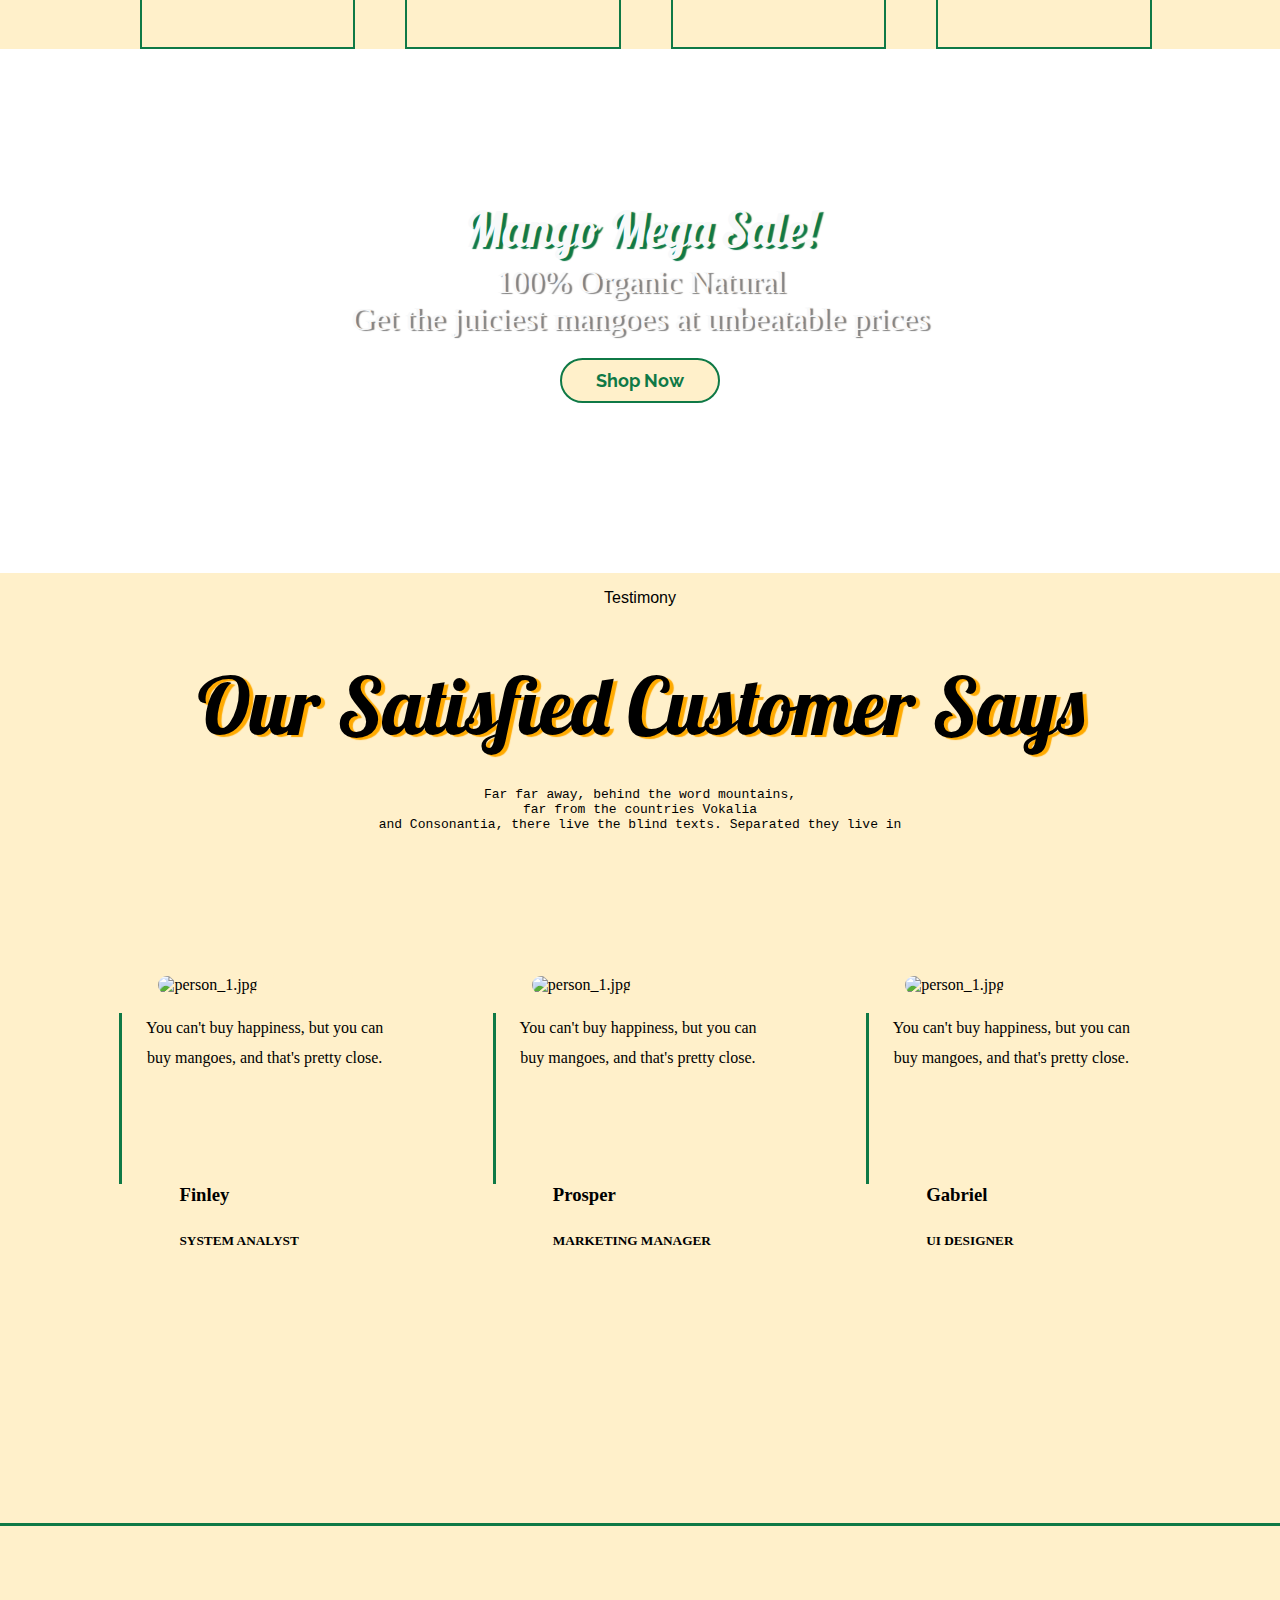
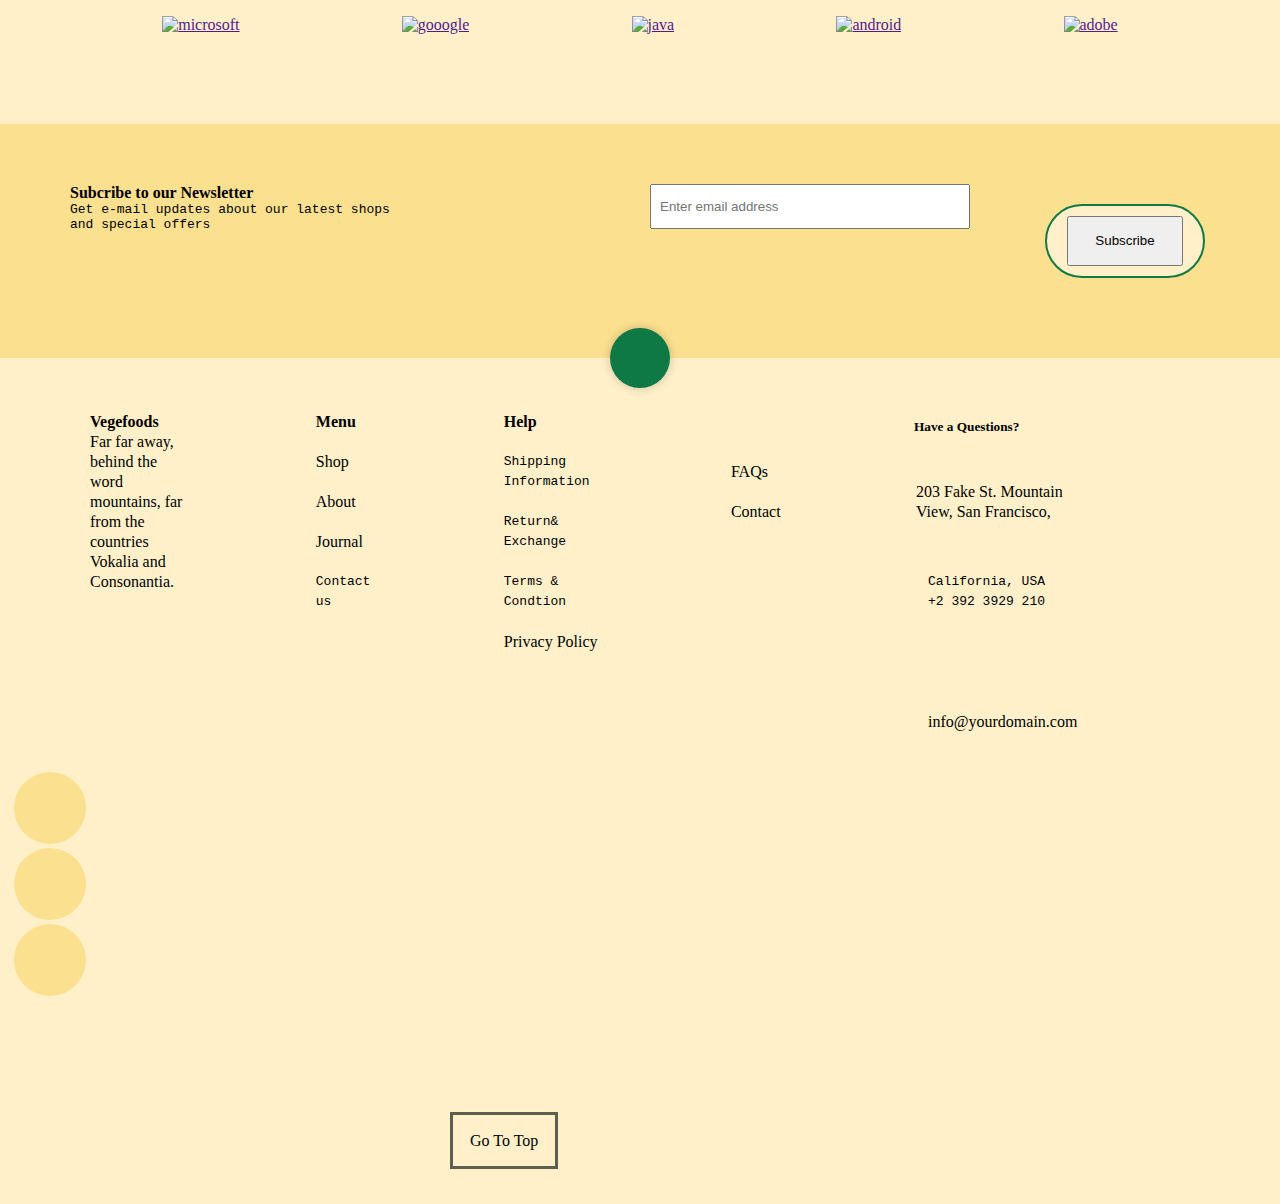
==== commit 48d4167e: "solve some issues" ====
--- a/index.html
+++ b/index.html
@@ -17,7 +17,7 @@
 <body>
 <header class="topbar">
   <div class="container flex justify-between item-center">
-    <div class="icon">
+    <div class="social-media-icon">
       <a href="#"><i class="fa-brands fa-square-facebook fa-xl" style="color: #f8f9fa"></i></a>
       <a href="#"><i class="fa-brands fa-square-instagram fa-xl" style="color: #f8f9fa"></i></a>
       <a href="#"><i class="fa-brands fa-linkedin fa-xl" style="color: #f8f9fa"></i></a>
--- a/style.css
+++ b/style.css
@@ -82,7 +82,7 @@
     margin-right: 0.38rem;
   }
   
-  header.topbar .icon a {
+  header.topbar .social-media-icon a {
     margin-right: 0.5rem;
   }
   
@@ -902,6 +902,7 @@
 }
 
 /*hani*/
+/* website all BG color code :rgb"255, 240, 202" */
 * {
   margin: 0;
   padding: 0;
@@ -910,7 +911,7 @@
 article {
   height: 100%;
   background-color: rgb(255, 240, 202);
-  border-bottom: 3px solid rgba(77, 248, 168, 0.639);
+  border-bottom: 3px solid #0f7946;
 }
 
 main {
@@ -987,7 +988,7 @@
   padding-left: 12px;
   padding-right: 19px;
   margin-top: 19px;
-  border-left: 3px solid rgba(0, 235, 125, 0.707);
+  border-left: 3px solid #0f7946;
 }
 
 section {
@@ -1101,7 +1102,7 @@
   /* Adjust this value to center the circle on the border */
   left: 50%;
   transform: translateX(-50%);
-  background: rgba(14, 206, 116, 0.643);
+  background: #0f7946;
   width: 60px;
   height: 60px;
   border-radius: 50%;
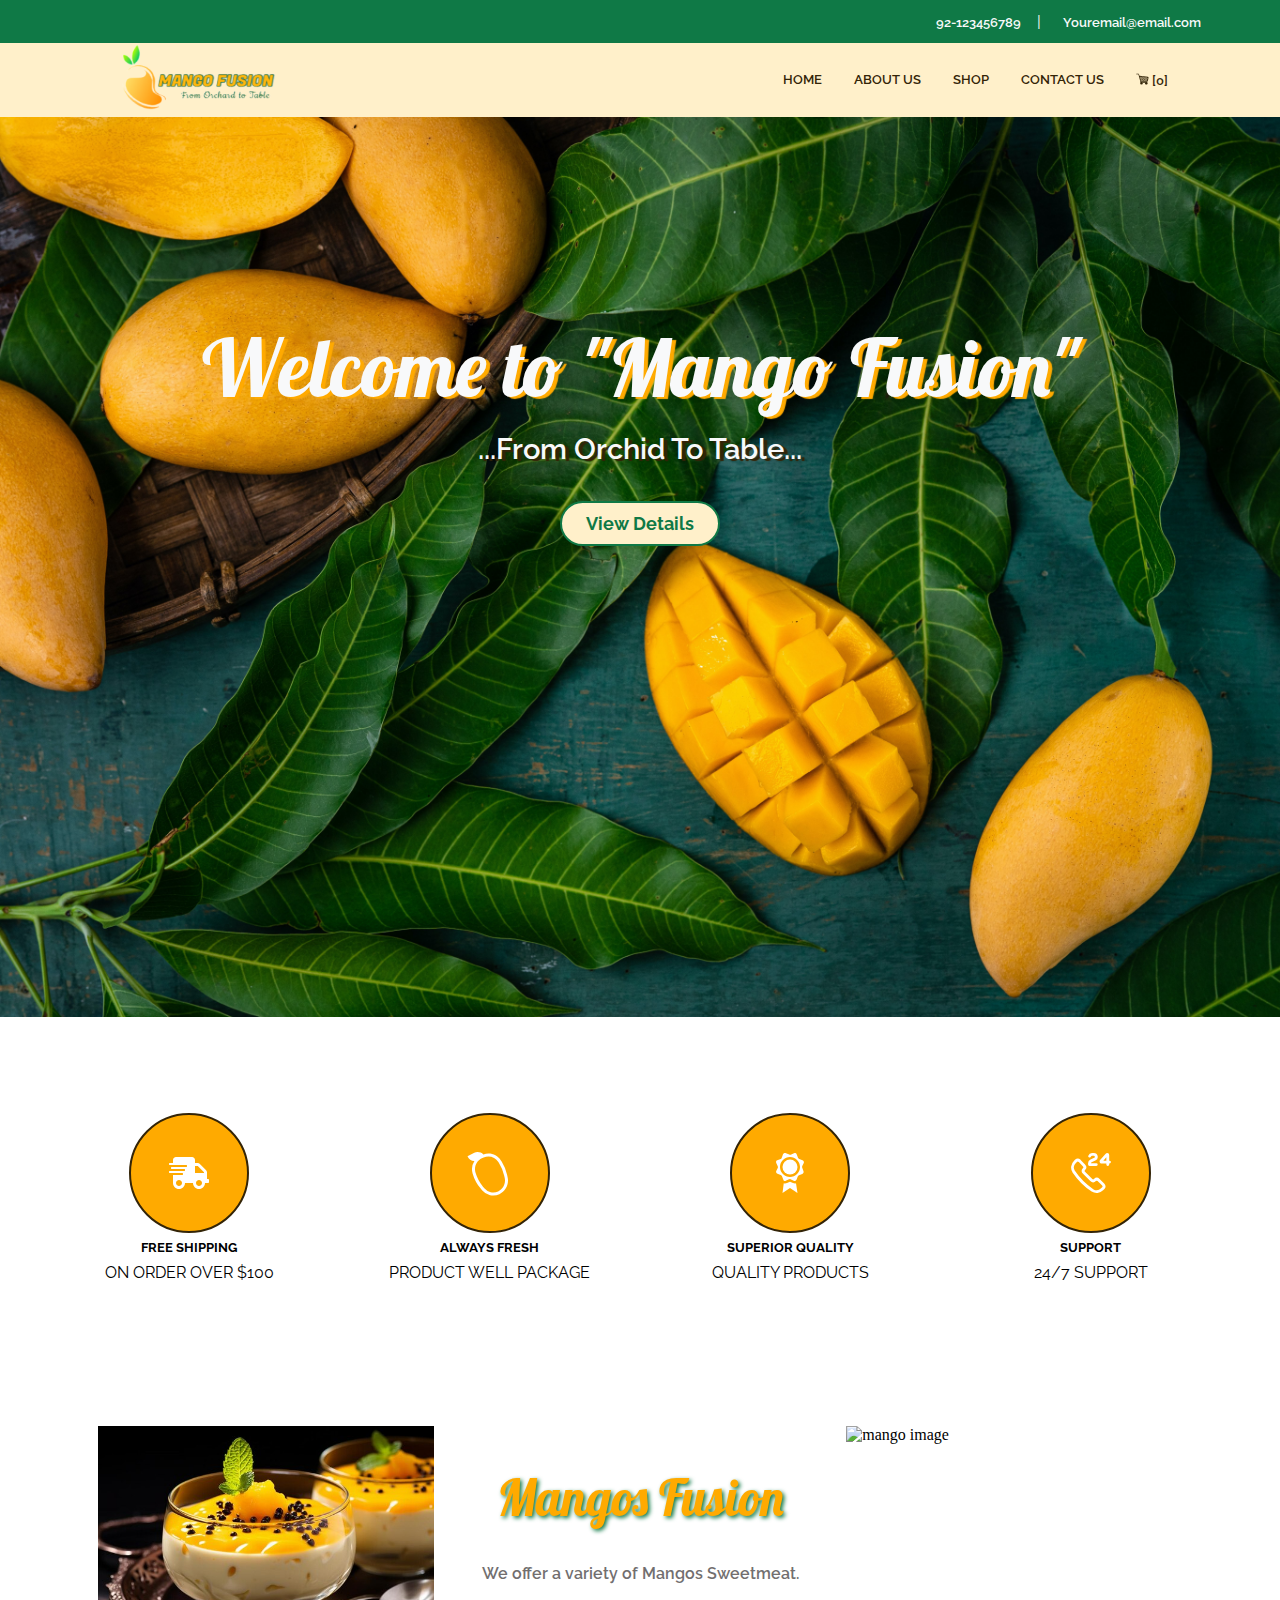
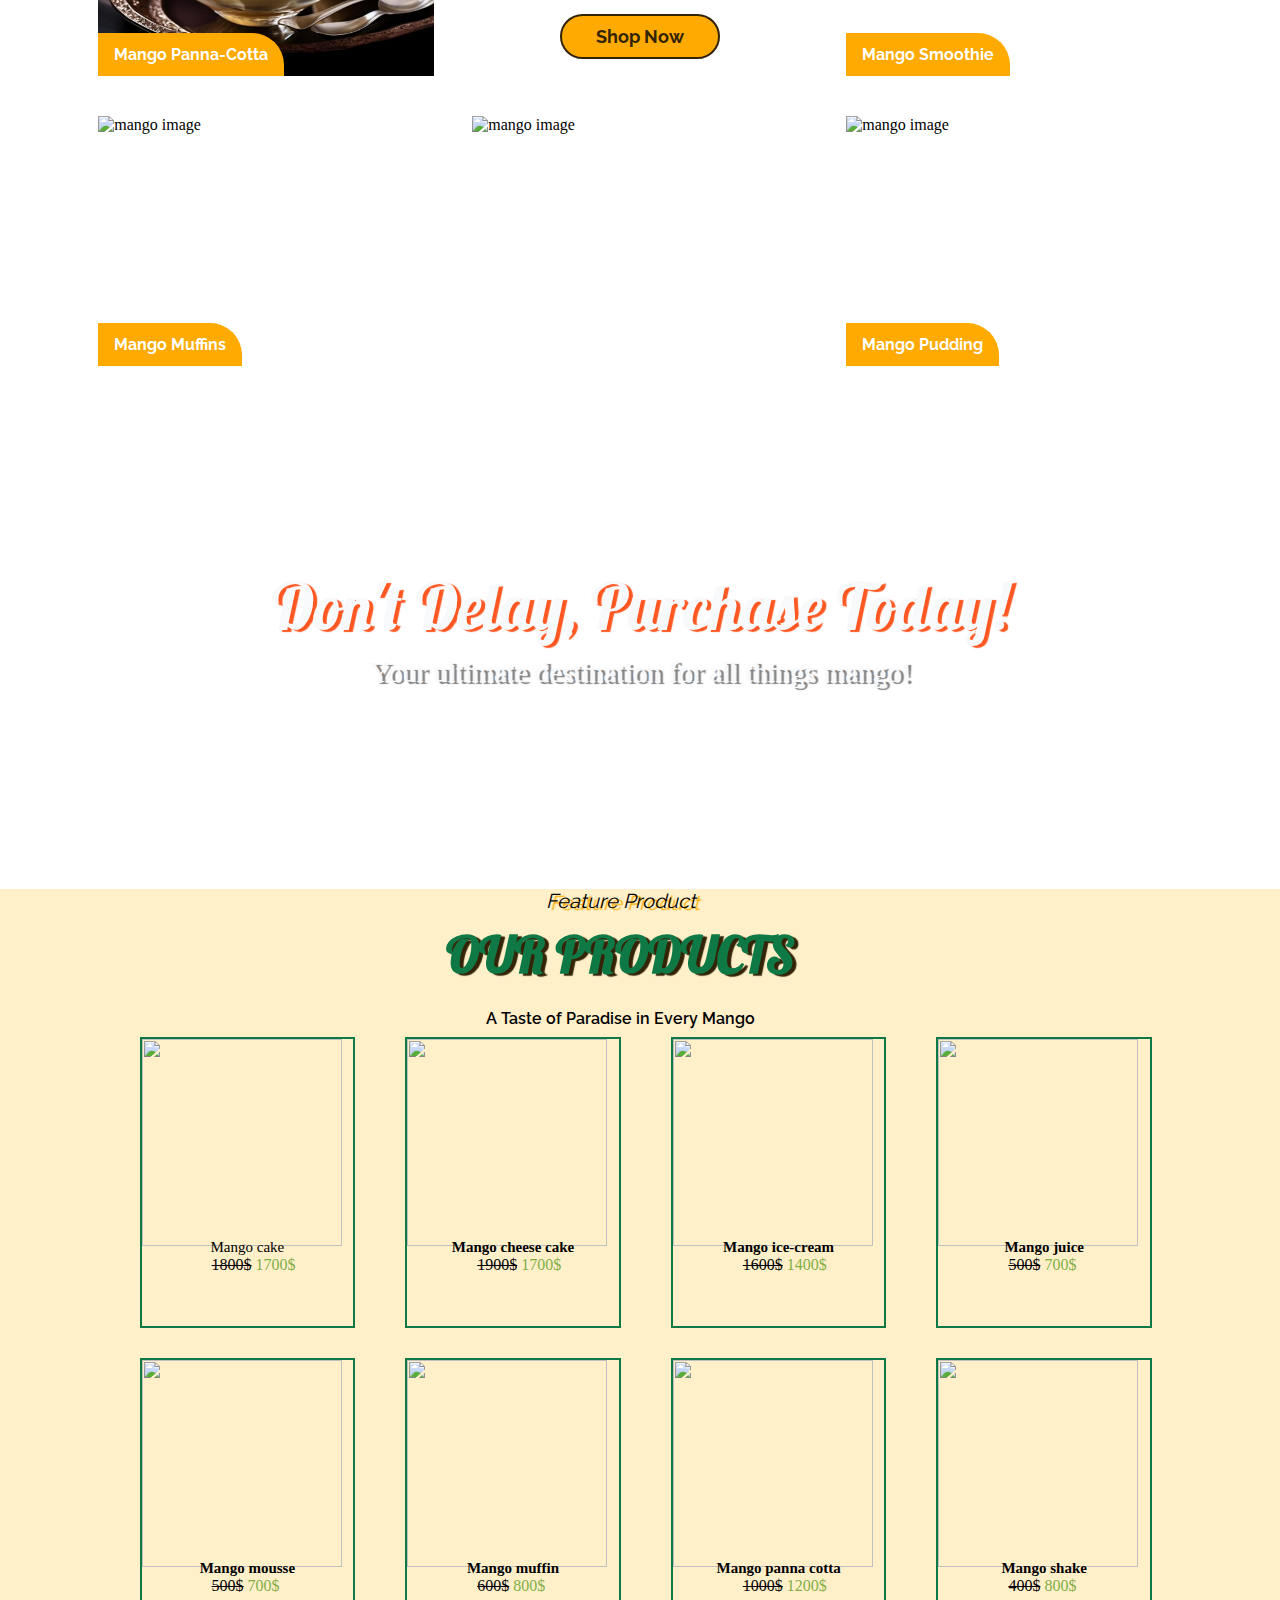
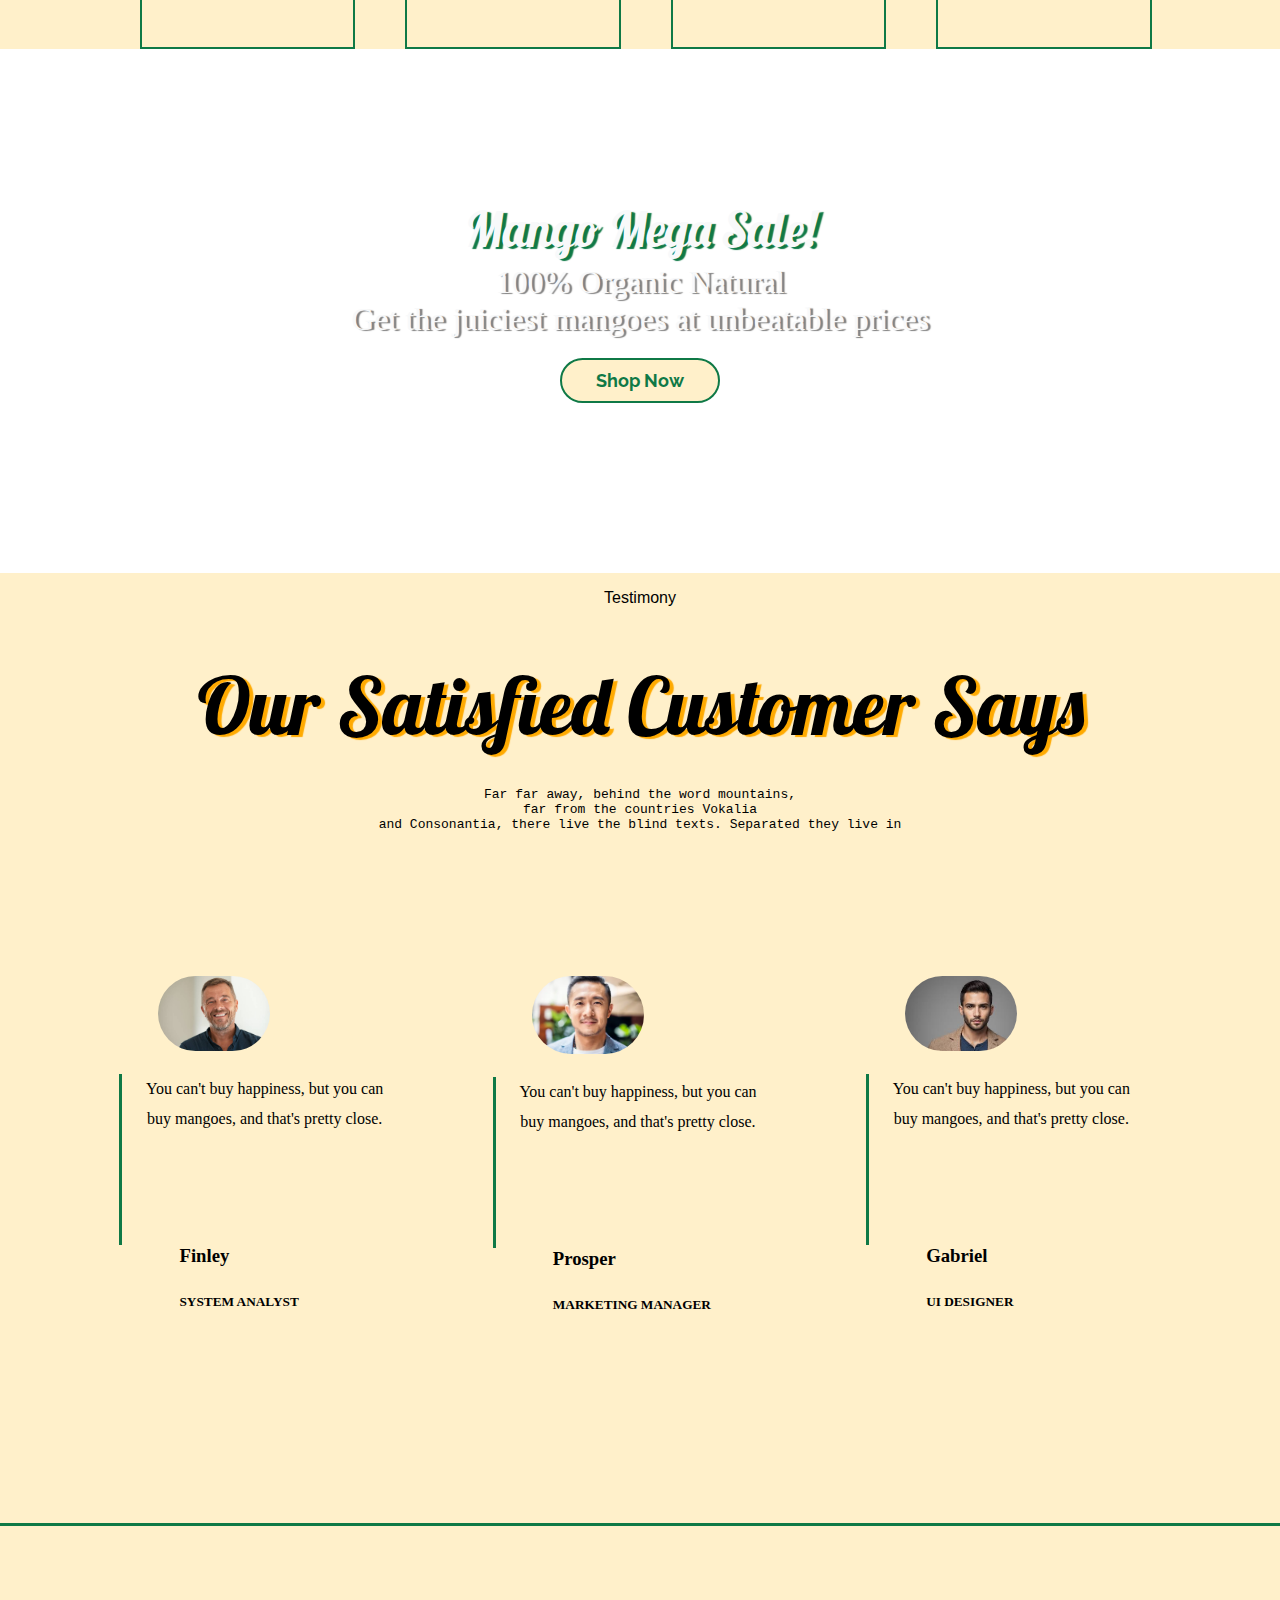
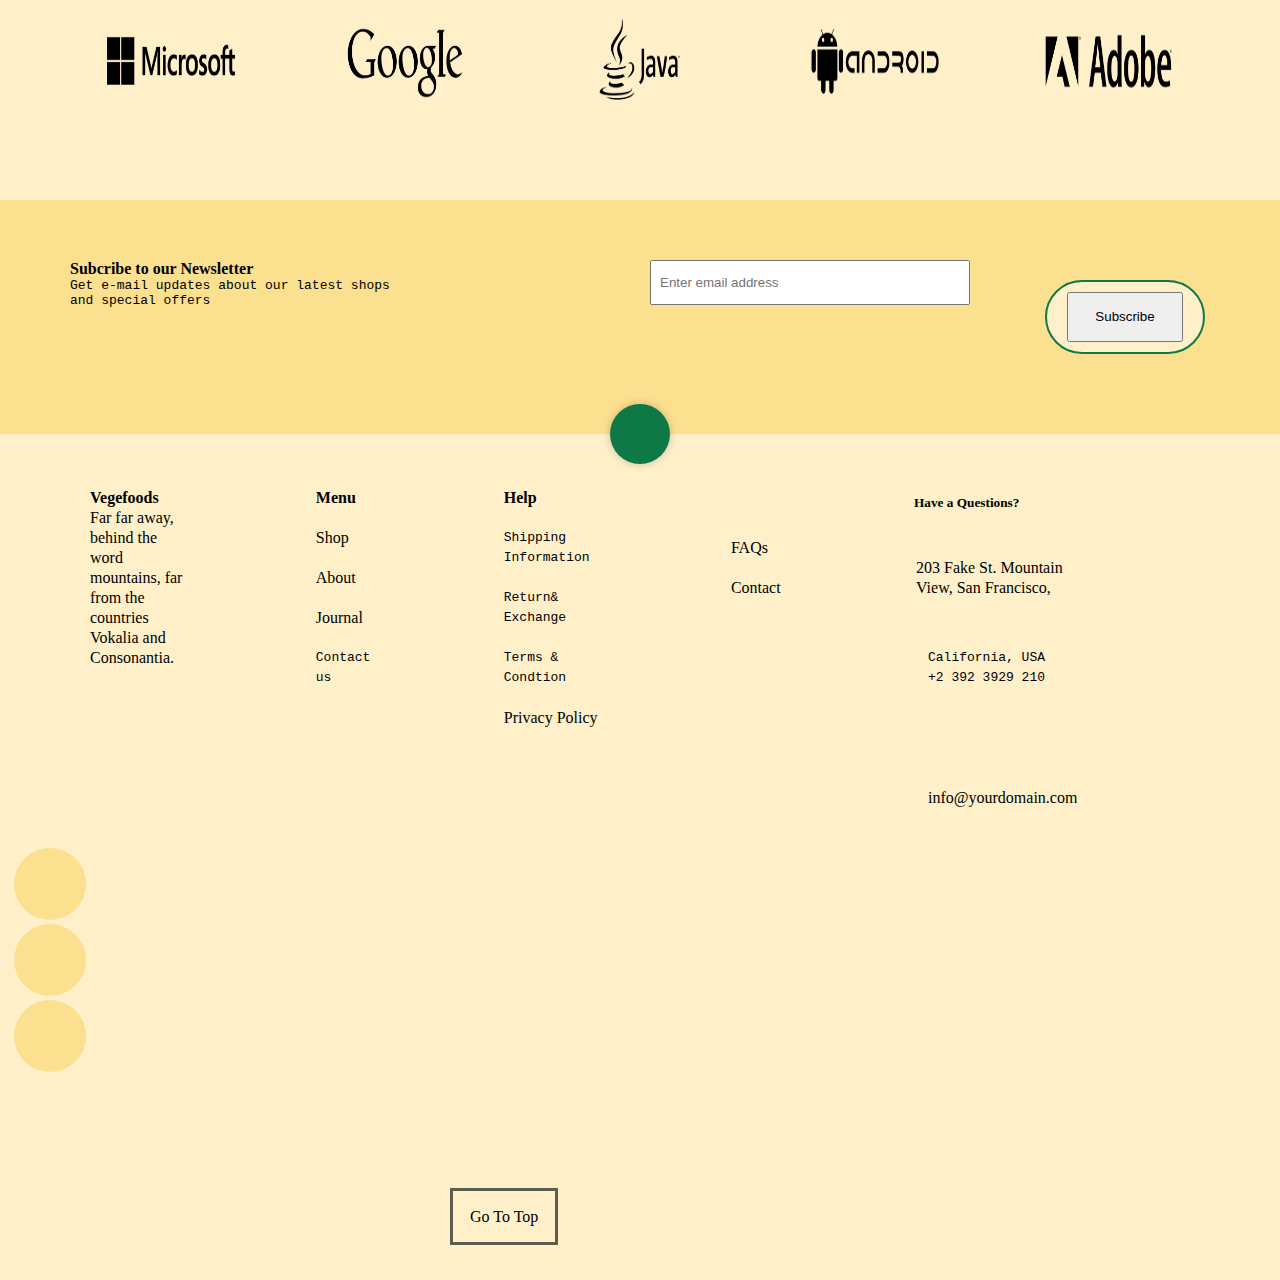
==== commit 4974d827: "changed paths" ====
--- a/index.html
+++ b/index.html
@@ -300,7 +300,7 @@
     <div class="container-test">
       <div class="main">
         <div class="icon"><i class="fa-solid fa-quote-left"></i></div>
-        <img src="/Mid-Term-Assignment/assests/pics/person-01.jpg" alt="person_1.jpg">
+        <img src="./assests/pics/person-01.jpg" alt="person_1.jpg">
         
         <!-- <div class="minus"><i class="fa-solid fa-minus"></i></div> -->
       </div>
@@ -323,7 +323,7 @@
     <div class="container-test">
       <div class="main">
         <div class="icon"><i class="fa-solid fa-quote-left"></i></div>
-        <img src="/Mid-Term-Assignment/assests/pics/person-03.jpg" alt="person_1.jpg">
+        <img src="./assests/pics/person-03.jpg" alt="person_1.jpg">
         
         <!-- <div class="minus"><i class="fa-solid fa-minus"></i></div> -->
       </div>
@@ -347,7 +347,7 @@
     <div class="container-test">
       <div class="main">
         <div class="icon"><i class="fa-solid fa-quote-left"></i></div>
-        <img class="imo" src="/Mid-Term-Assignment/assests/pics/p3.jpeg" alt="person_1.jpg">
+        <img class="imo" src="./assests/pics/p3.jpeg" alt="person_1.jpg">
         
         <!-- <div class="minus"><i class="fa-solid fa-minus"></i></div> -->
       </div>
@@ -377,12 +377,12 @@
 <footer>
 <div class="foot-main">
 <div>
-<a href=""><img src="/Mid-Term-Assignment/assests/pics/micro.png" alt="microsoft"></a>
-</div>
-<div><a href=""><img src="/Mid-Term-Assignment/assests/pics/gooogle.png" alt="gooogle"></a></div>
-<div><a href=""><img src="/Mid-Term-Assignment/assests/pics/java.png" alt="java"></a></div>
-<div><a href=""><img src="/Mid-Term-Assignment/assests/pics/android.png" alt="android"></a></div>
-<div><a href=""><img src="/Mid-Term-Assignment/assests/pics/adobe.png" alt="adobe"></a></div>
+<a href=""><img src="./assests/pics/micro.png" alt="microsoft"></a>
+</div>
+<div><a href=""><img src="./assests/pics/gooogle.png" alt="gooogle"></a></div>
+<div><a href=""><img src="./assests/pics/java.png" alt="java"></a></div>
+<div><a href=""><img src="./assests/pics/android.png" alt="android"></a></div>
+<div><a href=""><img src="./assests/pics/adobe.png" alt="adobe"></a></div>
 </div>
 <div class="foot-2main">
 <div class="foot-text">
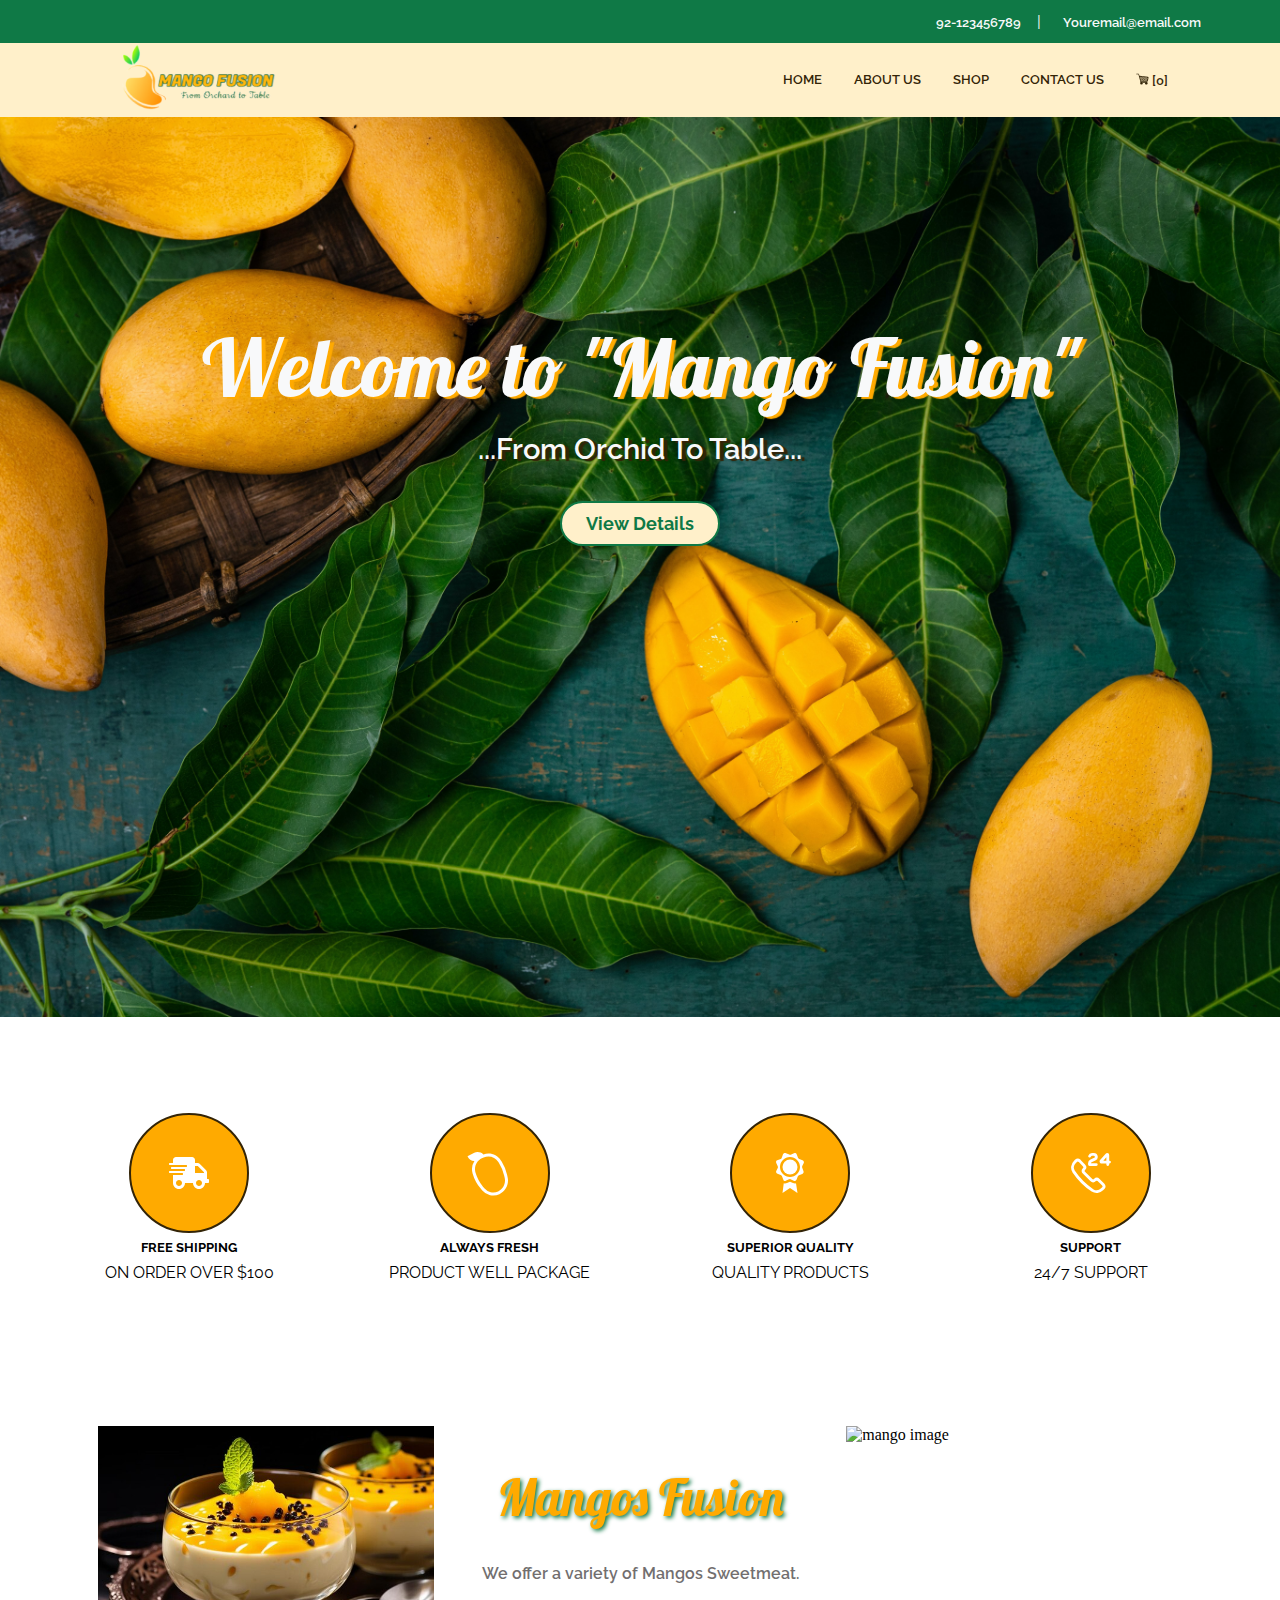
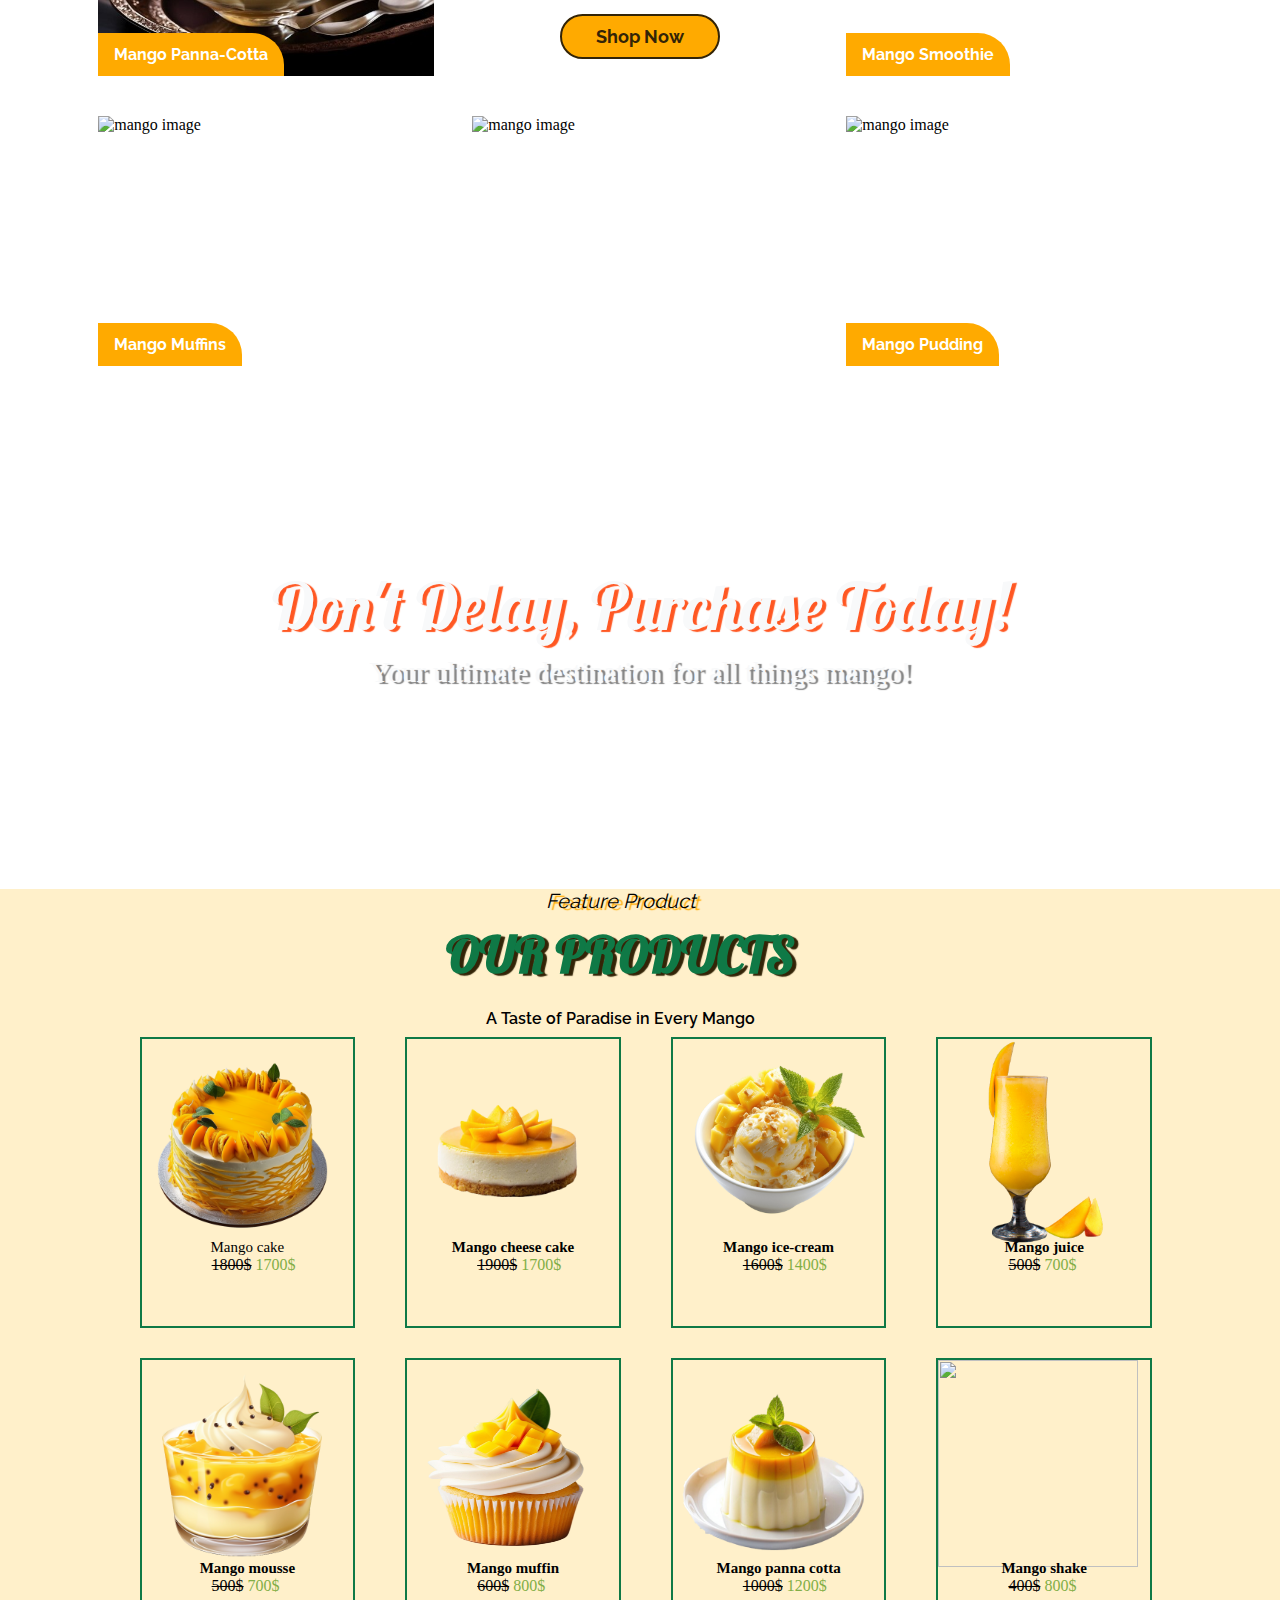
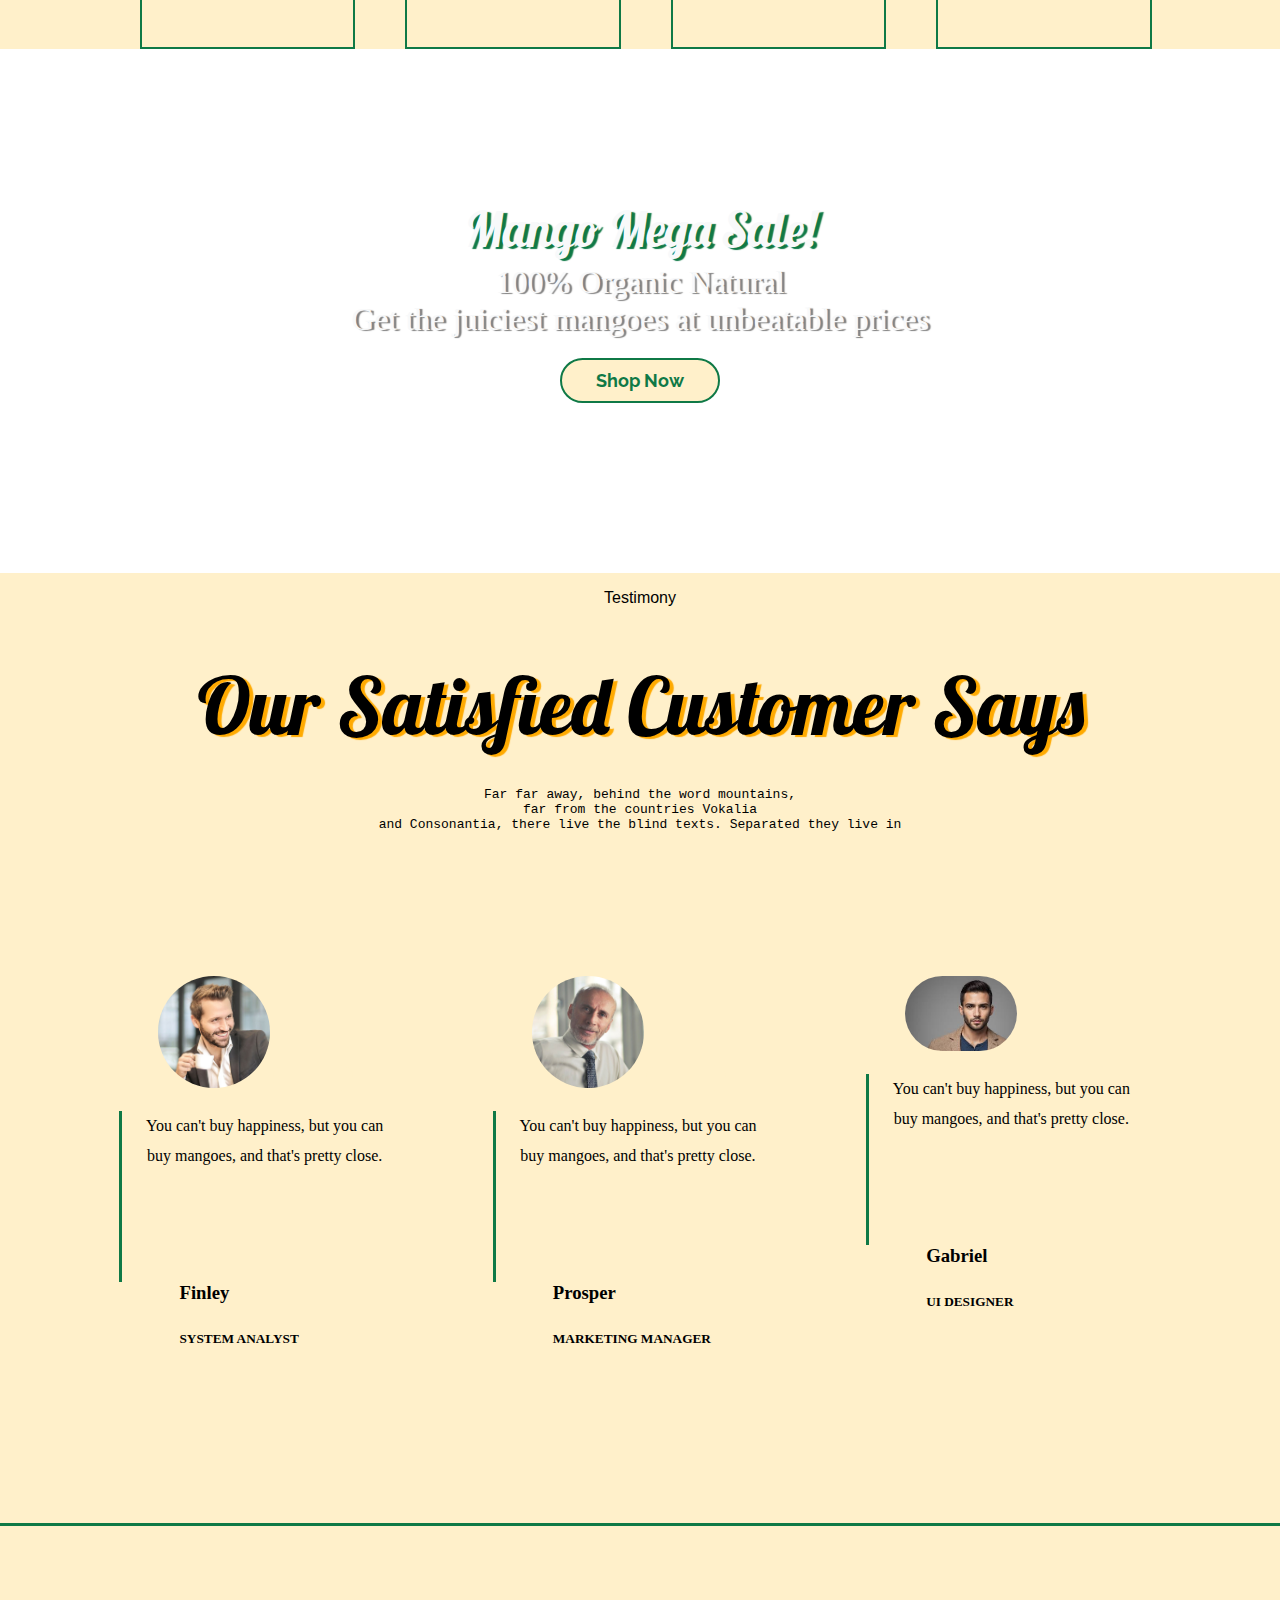
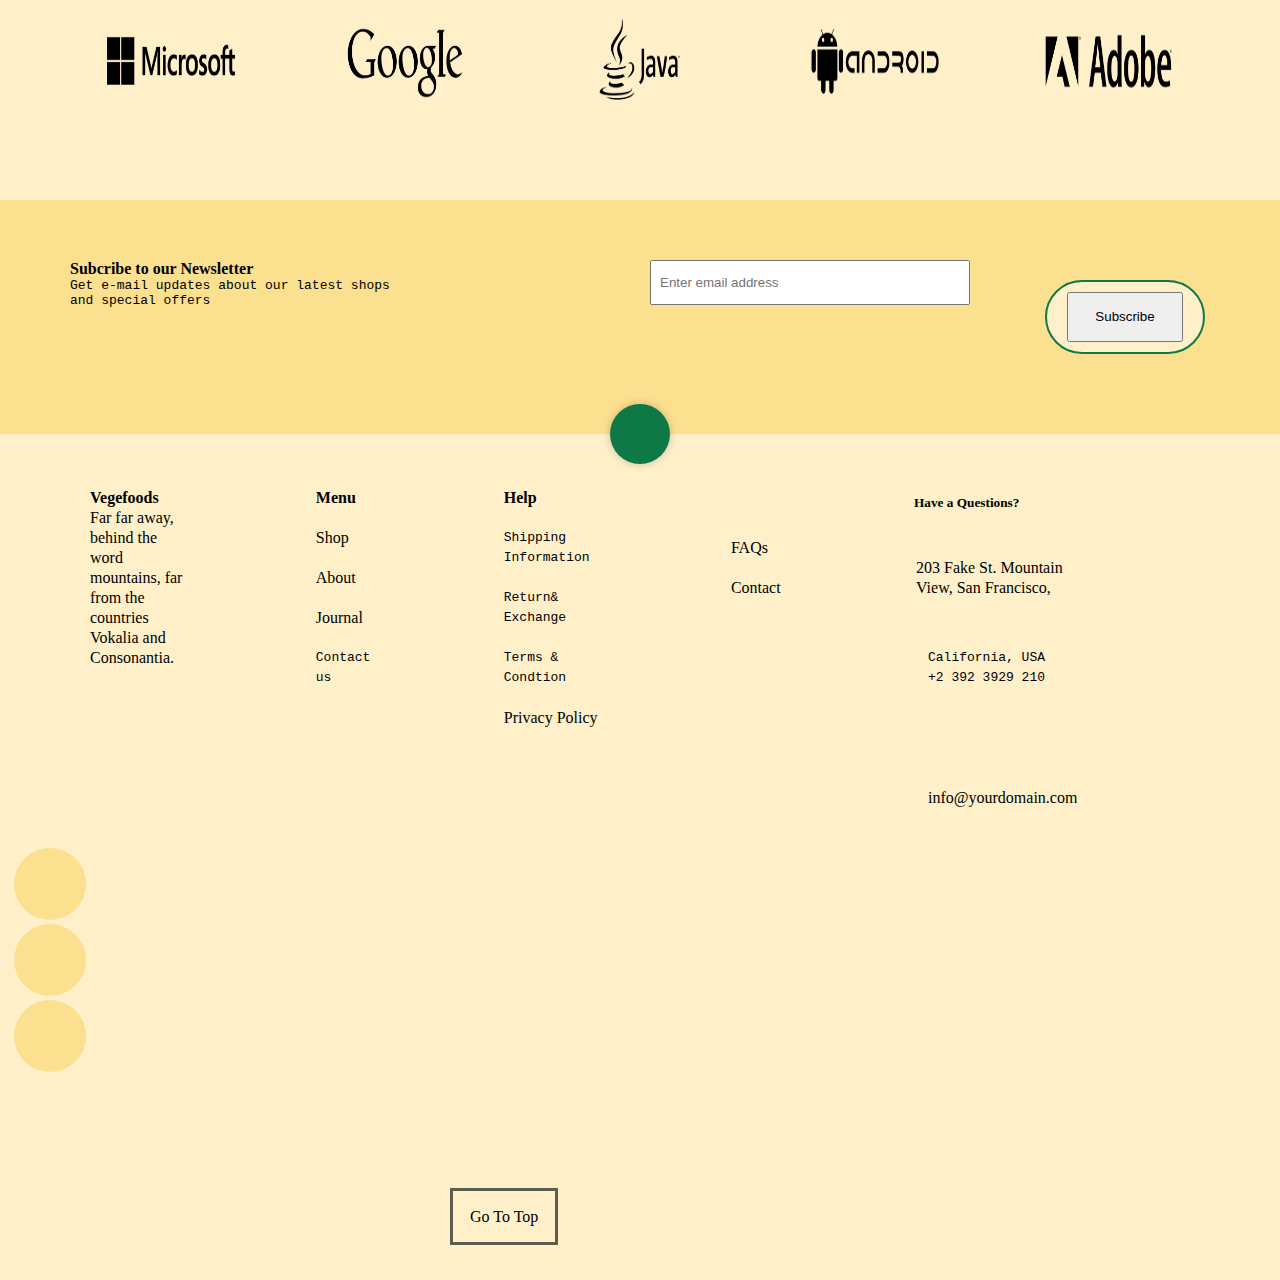
==== commit 4de83091: "Add files via upload" ====
--- a/index.html
+++ b/index.html
@@ -300,7 +300,7 @@
     <div class="container-test">
       <div class="main">
         <div class="icon"><i class="fa-solid fa-quote-left"></i></div>
-        <img src="./assests/pics/person-01.jpg" alt="person_1.jpg">
+        <img src="/Assets/Image/person_1.jpg" alt="person_1.jpg">
         
         <!-- <div class="minus"><i class="fa-solid fa-minus"></i></div> -->
       </div>
@@ -323,7 +323,7 @@
     <div class="container-test">
       <div class="main">
         <div class="icon"><i class="fa-solid fa-quote-left"></i></div>
-        <img src="./assests/pics/person-03.jpg" alt="person_1.jpg">
+        <img src="/Assets/Image/person_3.jpg" alt="person_1.jpg">
         
         <!-- <div class="minus"><i class="fa-solid fa-minus"></i></div> -->
       </div>
@@ -347,7 +347,7 @@
     <div class="container-test">
       <div class="main">
         <div class="icon"><i class="fa-solid fa-quote-left"></i></div>
-        <img class="imo" src="./assests/pics/p3.jpeg" alt="person_1.jpg">
+        <img class="imo" src="/Assets/Image/p3.jpeg" alt="person_1.jpg">
         
         <!-- <div class="minus"><i class="fa-solid fa-minus"></i></div> -->
       </div>
@@ -377,12 +377,12 @@
 <footer>
 <div class="foot-main">
 <div>
-<a href=""><img src="./assests/pics/micro.png" alt="microsoft"></a>
-</div>
-<div><a href=""><img src="./assests/pics/gooogle.png" alt="gooogle"></a></div>
-<div><a href=""><img src="./assests/pics/java.png" alt="java"></a></div>
-<div><a href=""><img src="./assests/pics/android.png" alt="android"></a></div>
-<div><a href=""><img src="./assests/pics/adobe.png" alt="adobe"></a></div>
+<a href=""><img src="/Assets/Image/micro.png" alt="microsoft"></a>
+</div>
+<div><a href=""><img src="/Assets/Image/gooogle.png" alt="gooogle"></a></div>
+<div><a href=""><img src="/Assets/Image/java.png" alt="java"></a></div>
+<div><a href=""><img src="/Assets/Image/android.png" alt="android"></a></div>
+<div><a href=""><img src="/Assets/Image/adobe.png" alt="adobe"></a></div>
 </div>
 <div class="foot-2main">
 <div class="foot-text">
